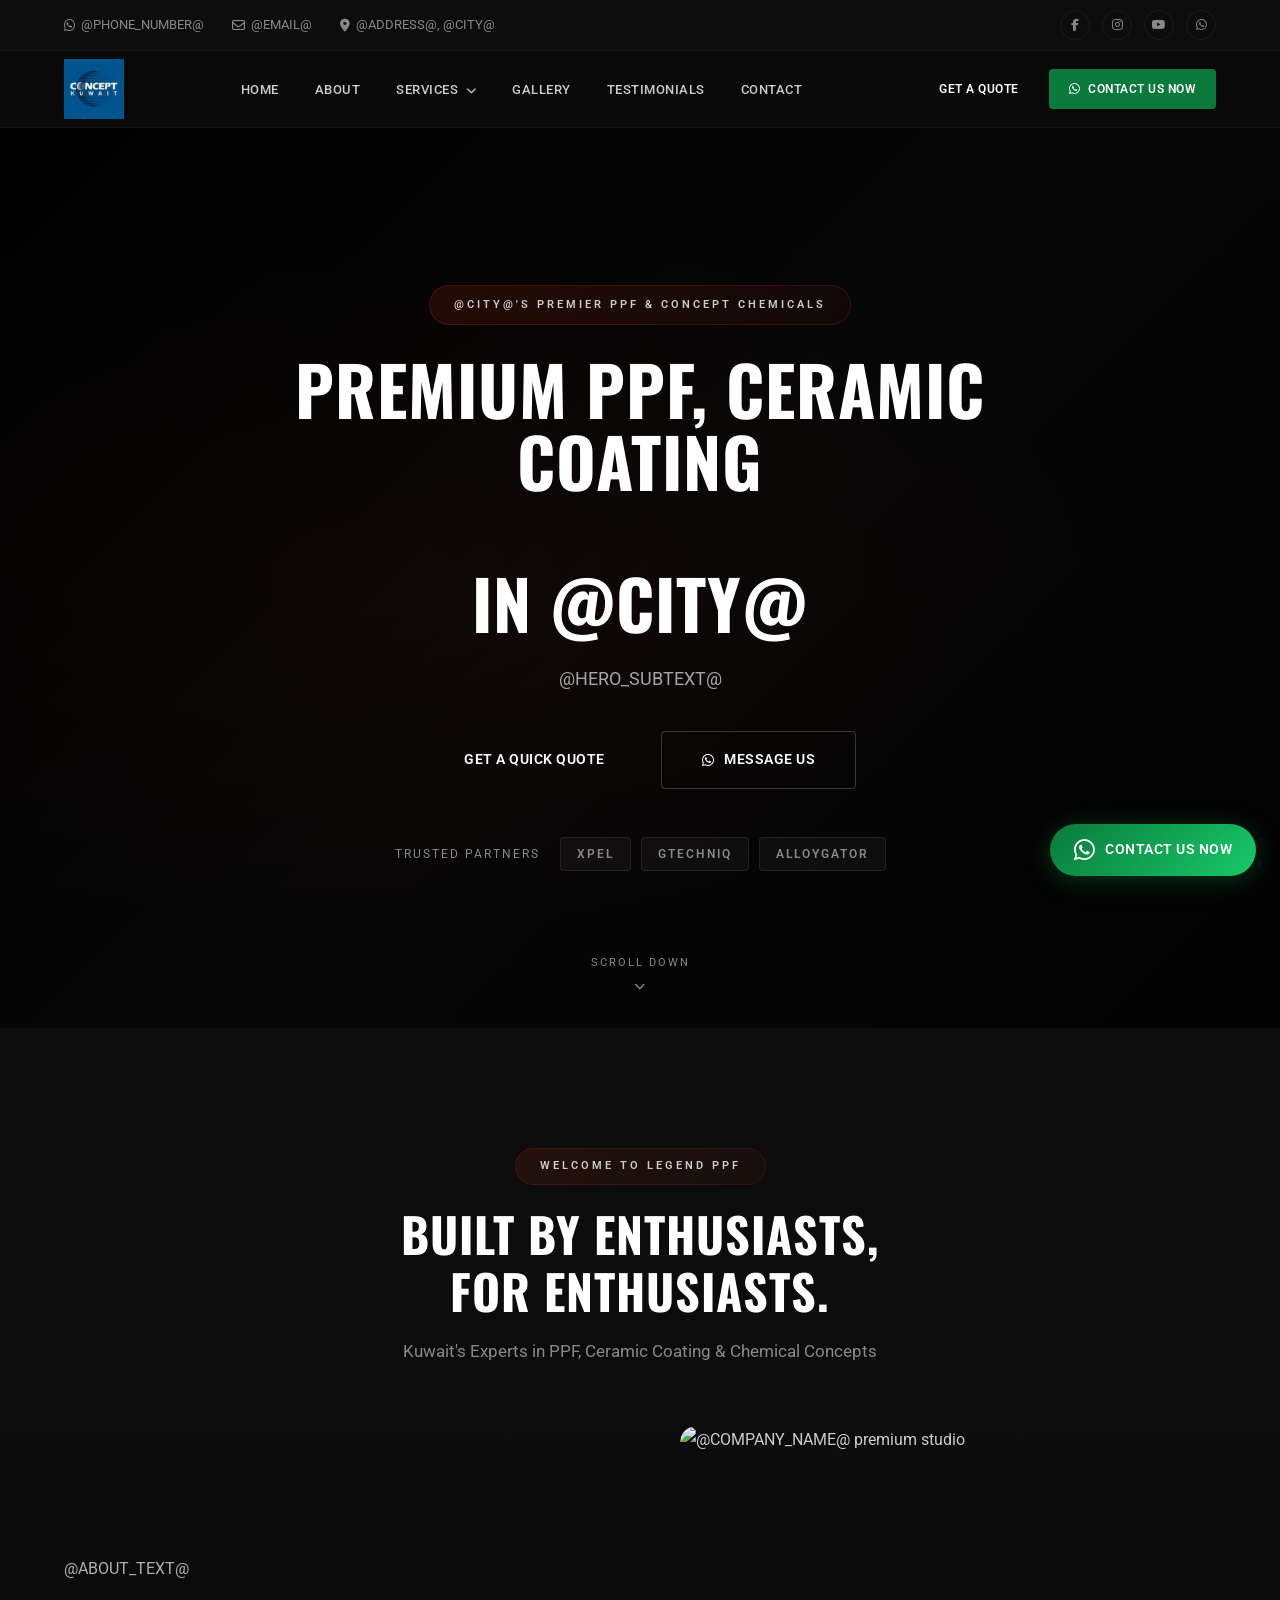
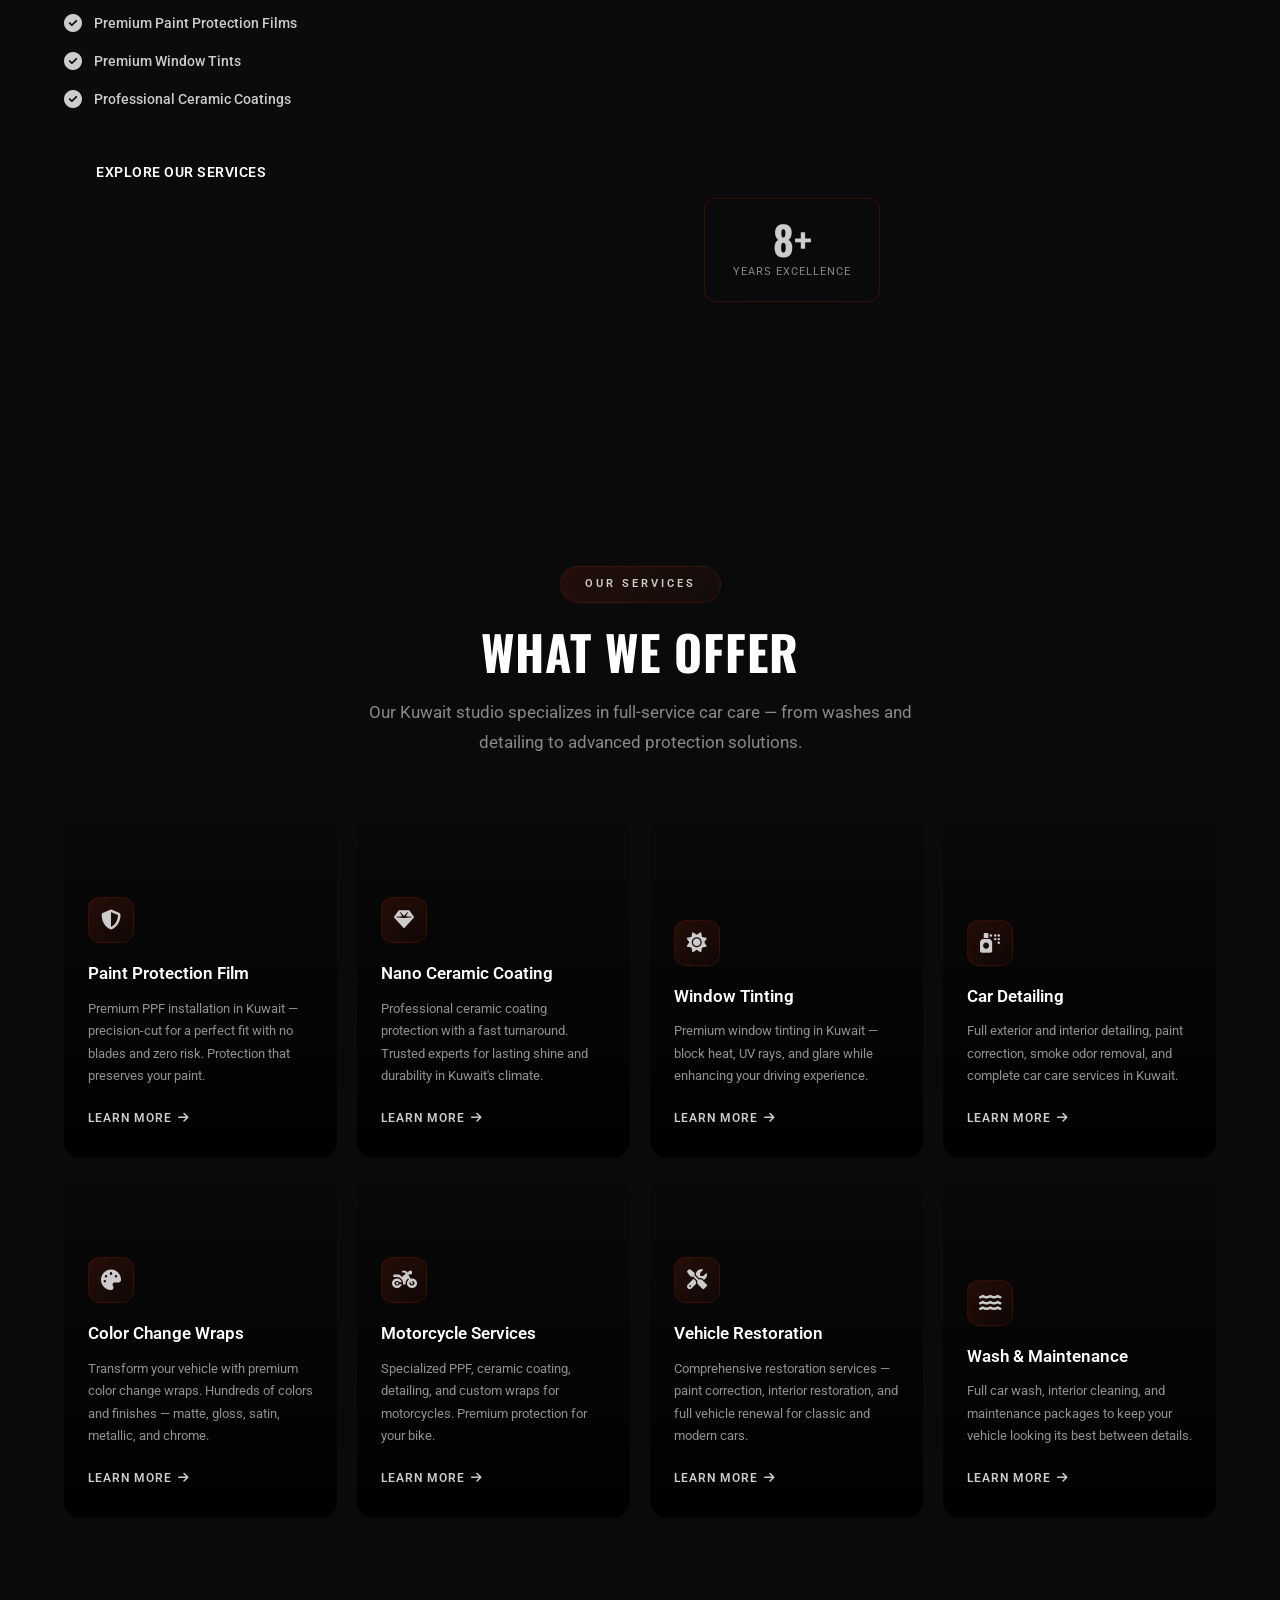
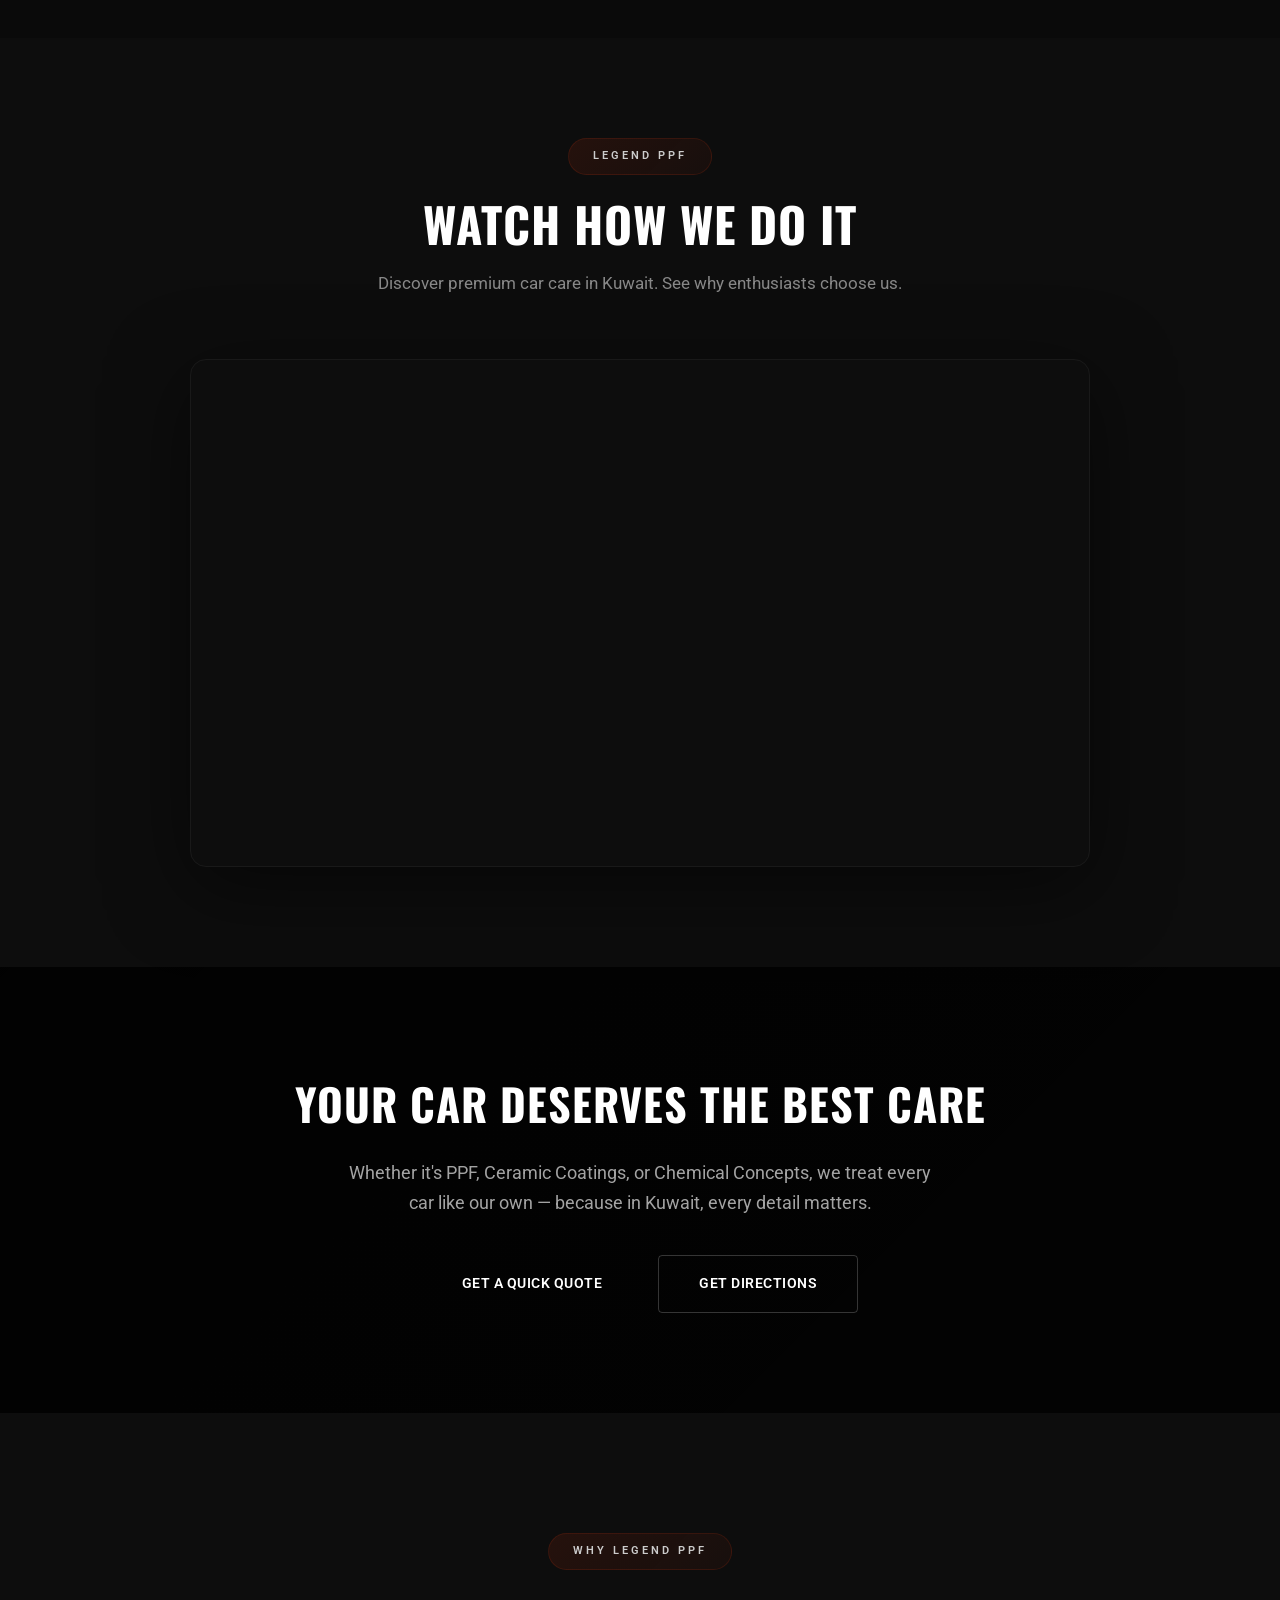
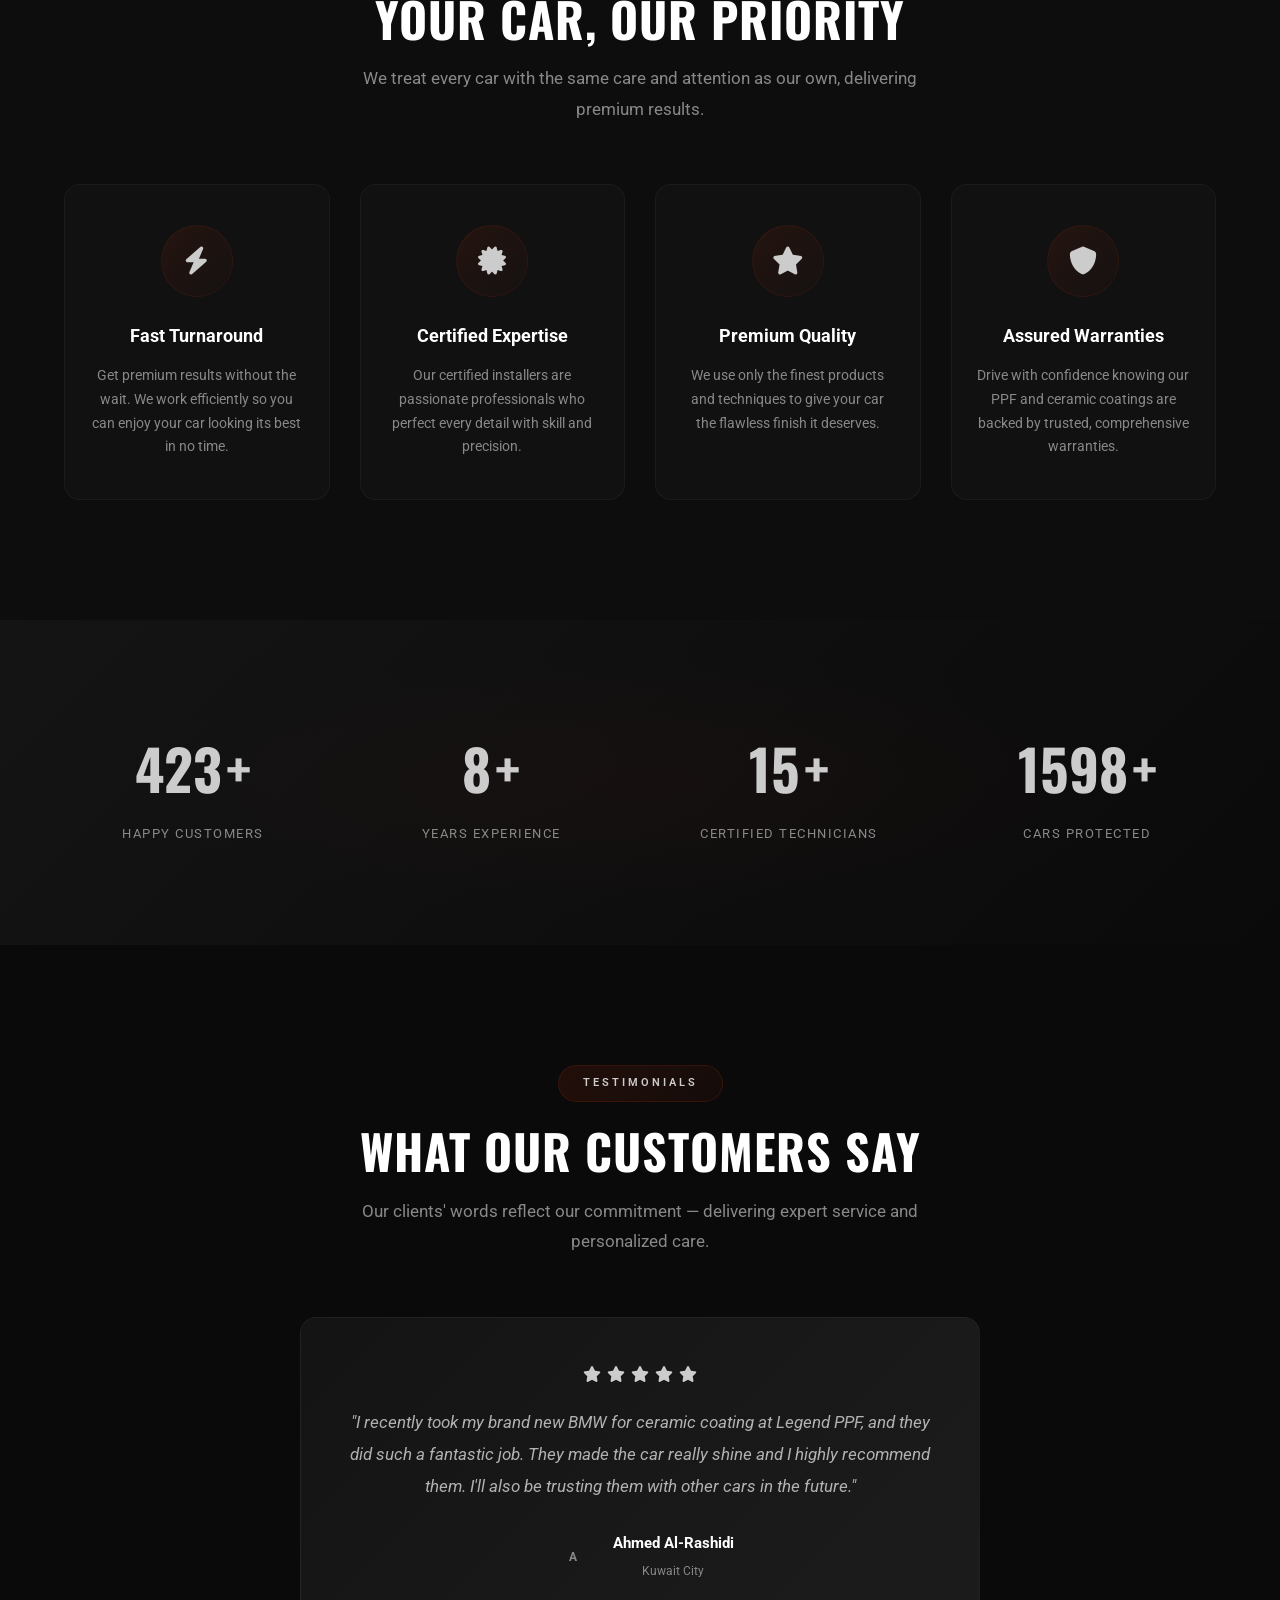
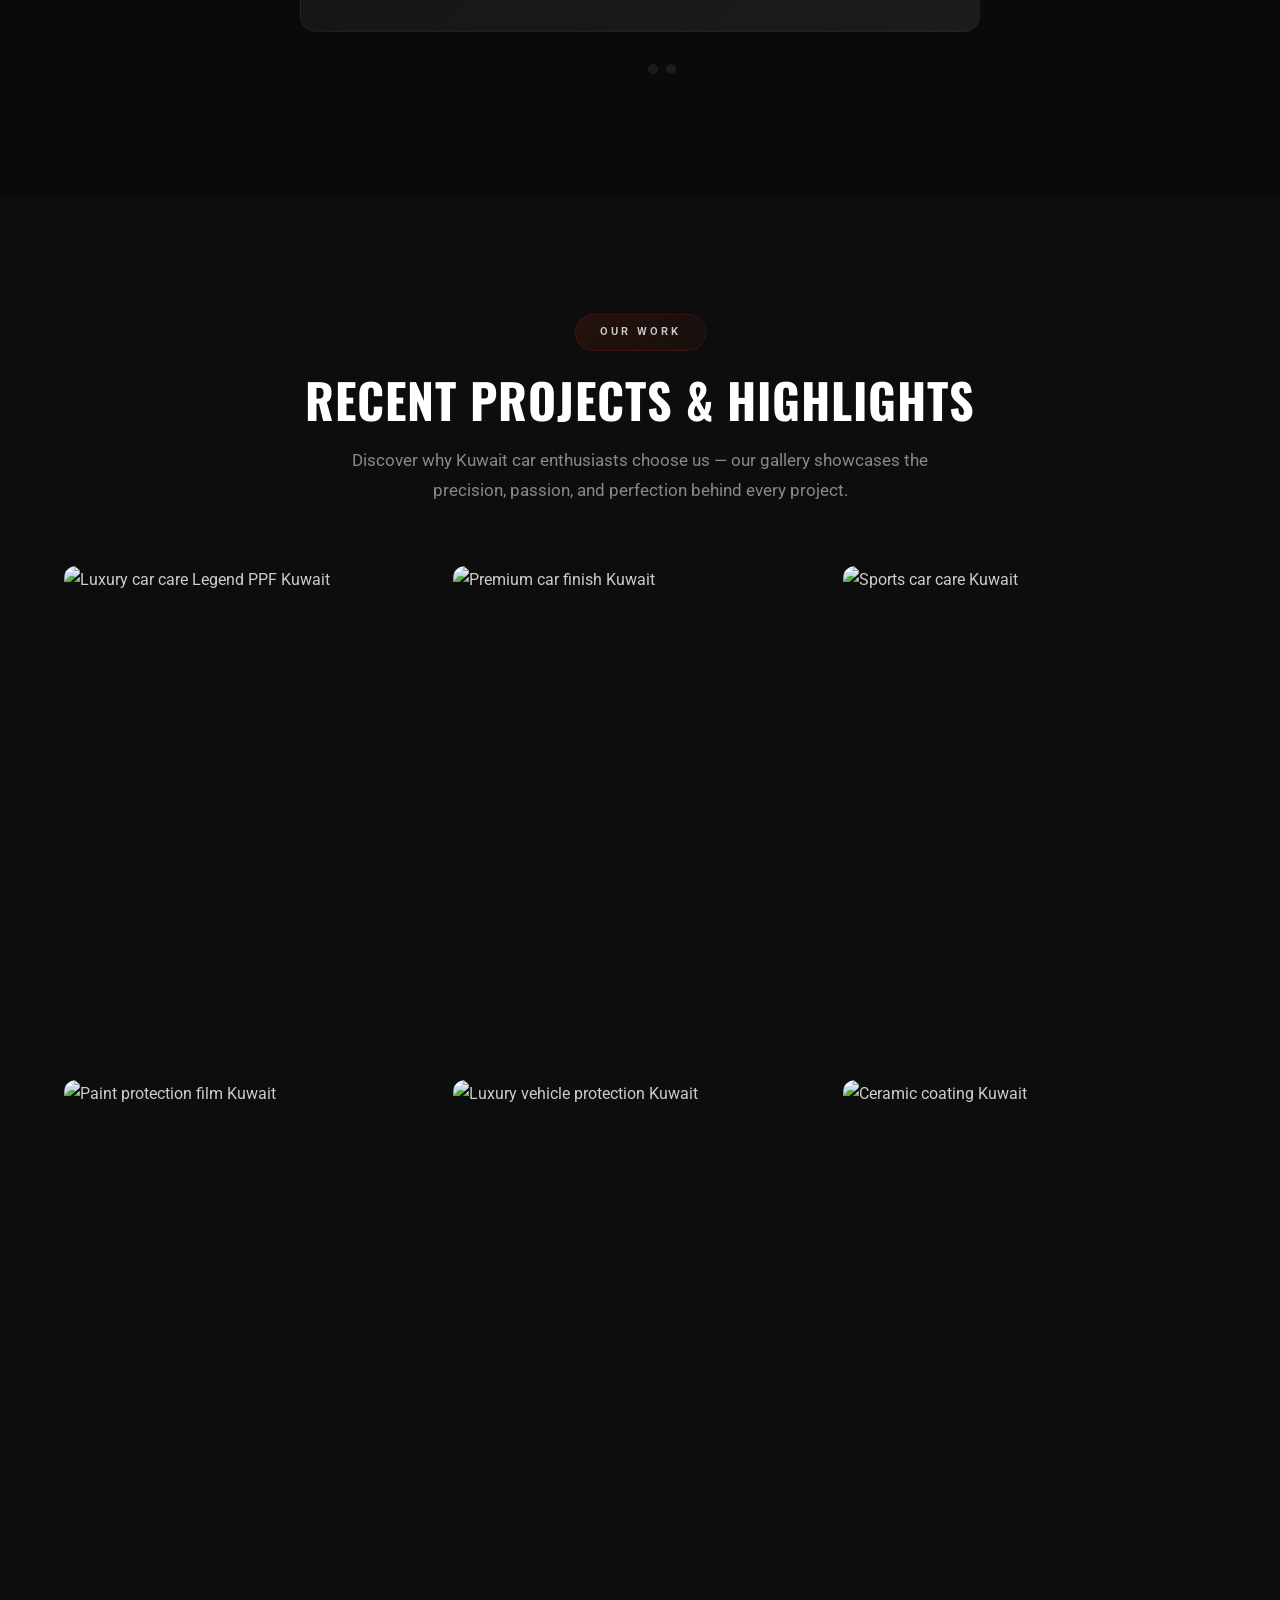
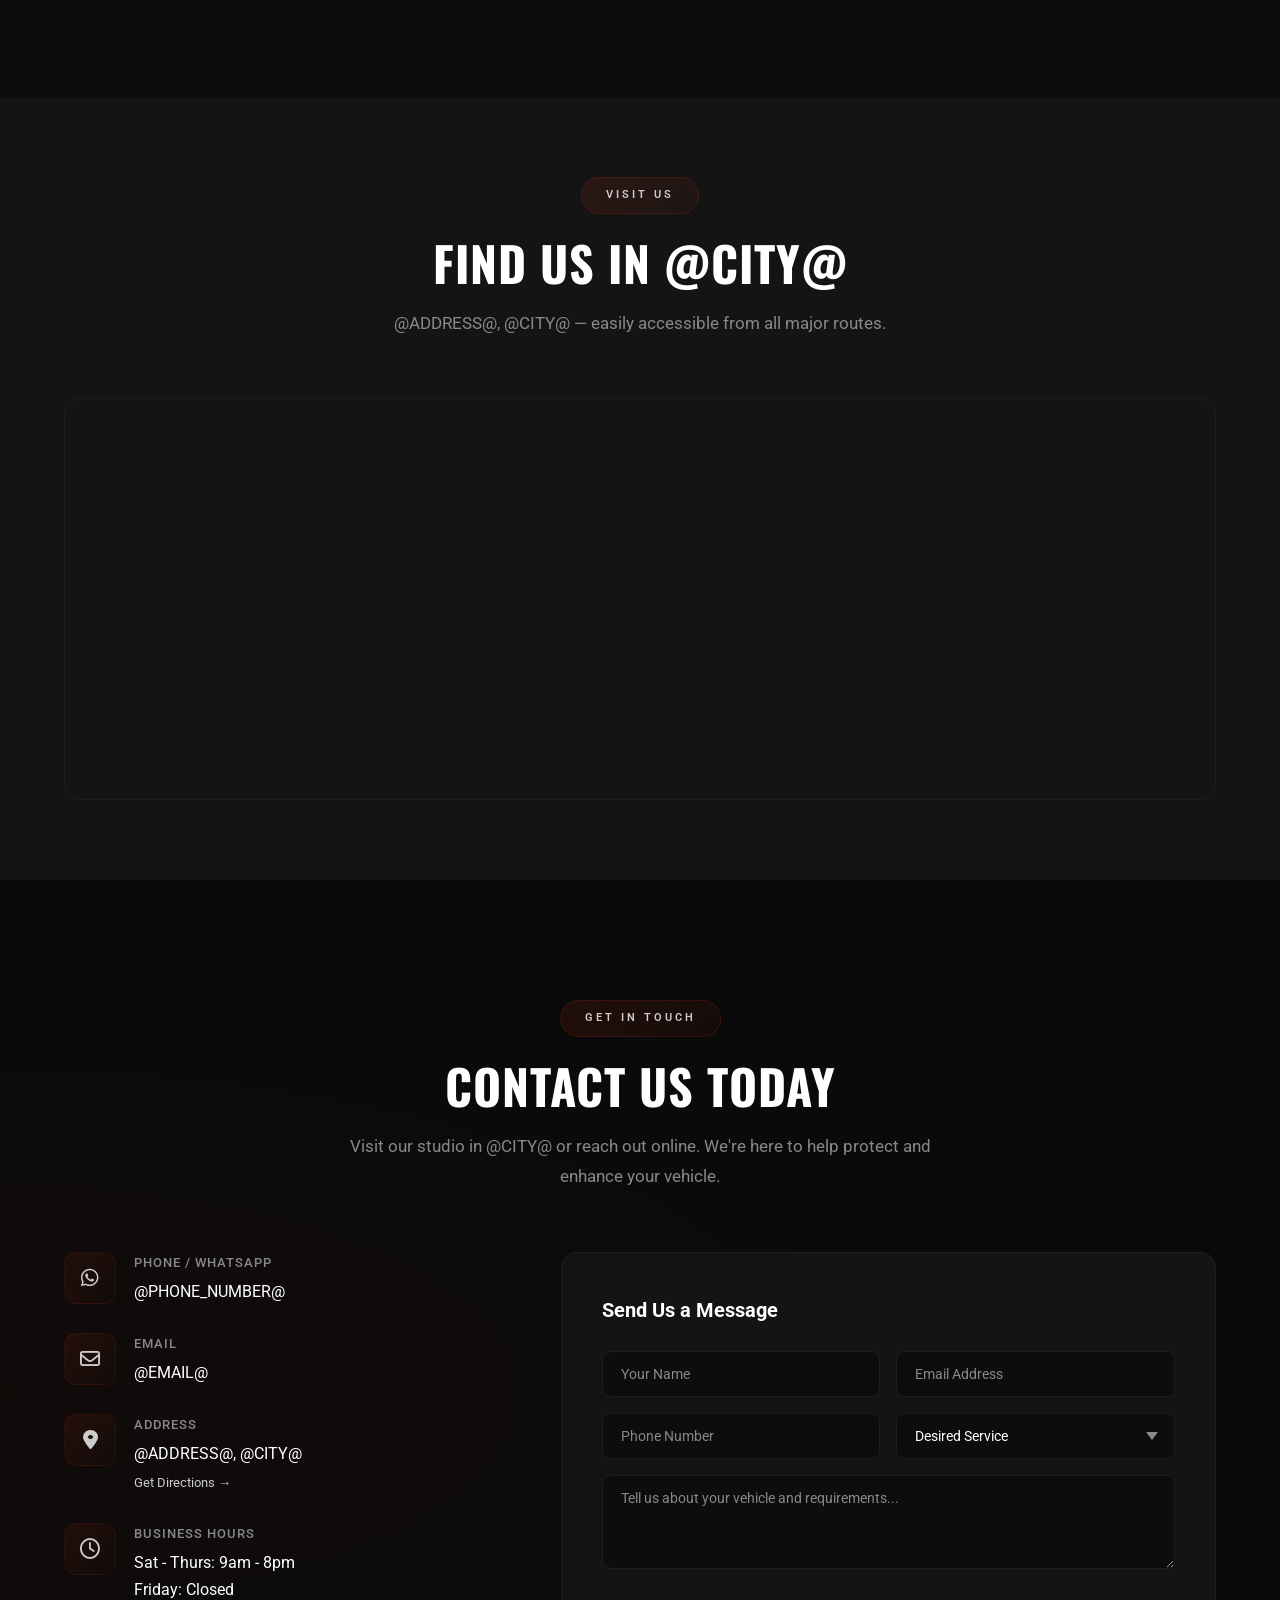
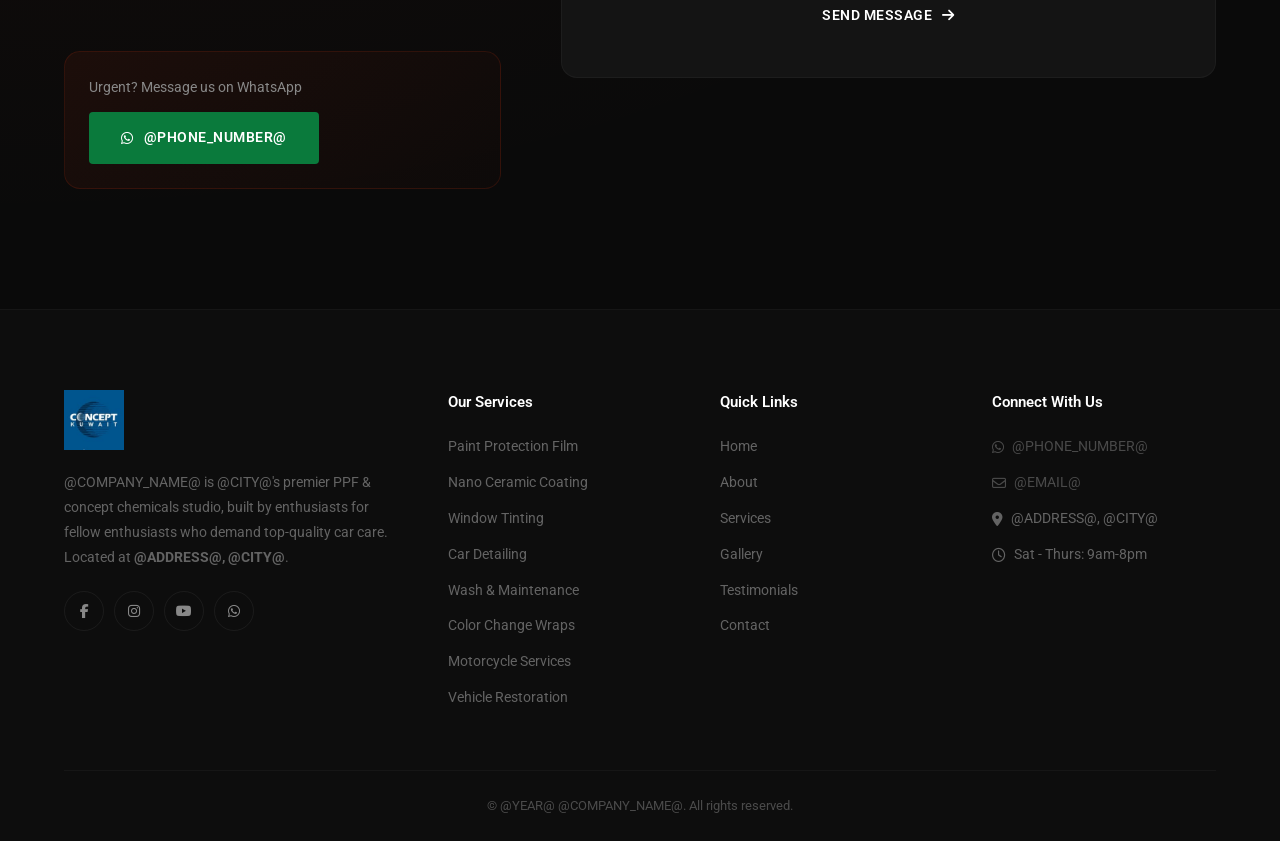
==== index.html @ 8990b1a9 "Initial commit from template" ====
<!DOCTYPE html>
<html lang="en">
<head>
  <!--
    ============================================================
    TEMPLATE PLACEHOLDER SYSTEM
    ============================================================
    When copying this template for a new project, run:
      .\new-project-script.ps1 -ProjectName "MySite" -CompanyName "Your Co" ...

    Or manually find and replace these tokens across all files:
      @COMPANY_NAME@       → Your business name
      @PRIMARY_COLOR@      → Brand primary color hex (e.g. #d9360e)
      @PRIMARY_COLOR_DARK@ → Darker shade (e.g. #b82e0a)
      @PRIMARY_COLOR_LIGHT@→ Lighter shade (e.g. #ff4f22)
      @PRIMARY_COLOR_GLOW@ → RGBA version at 15% opacity
      @PHONE_NUMBER@       → Contact/WhatsApp number
      @EMAIL@              → Contact email
      @ADDRESS@            → Street address
      @CITY@               → City / location
      @YEAR@               → Current year
      @HERO_TITLE@         → Main headline
      @HERO_SUBTEXT@       → Hero paragraph
      @ABOUT_TEXT@         → About section description
    ============================================================
  -->
  <meta charset="UTF-8">
  <meta name="viewport" content="width=device-width, initial-scale=1.0">
  <title>@COMPANY_NAME@ | Premium PPF, Ceramic Coating &amp; Chemical Concepts in @CITY@</title>
  <meta name="description" content="@COMPANY_NAME@ — @CITY@'s premier PPF &amp; concept chemicals studio. Specializing in XPEL PPF, Ceramic Coating, Chemical Concepts, and full car care. Located at @ADDRESS@, @CITY@.">
  <meta name="keywords" content="@COMPANY_NAME@, @CITY@, Car Protection, PPF, Paint Protection Film, Ceramic Coating, Car Detailing">
  <meta name="geo.region" content="KW">
  <meta name="geo.placename" content="@CITY@">
  <link rel="preconnect" href="https://fonts.googleapis.com">
  <link rel="preconnect" href="https://fonts.gstatic.com" crossorigin>
  <link href="https://fonts.googleapis.com/css2?family=Oswald:wght@400;500;600;700&family=Roboto:wght@300;400;500;700&display=swap" rel="stylesheet">
  <link rel="stylesheet" href="https://cdnjs.cloudflare.com/ajax/libs/font-awesome/6.5.0/css/all.min.css">
  <link rel="stylesheet" href="style.css">
  <script type="application/ld+json">
  {
    "@context": "https://schema.org",
    "@type": "AutoDetailing",
    "name": "@COMPANY_NAME@",
    "image": "",
    "url": "https://legend-ppf-concept-chemicals.vercel.app",
    "telephone": "@PHONE_NUMBER@",
    "email": "@EMAIL@",
    "address": {
      "@type": "PostalAddress",
      "streetAddress": "@ADDRESS@",
      "addressLocality": "@CITY@",
      "addressCountry": "KW"
    },
    "openingHoursSpecification": [
      {
        "@type": "OpeningHoursSpecification",
        "dayOfWeek": ["Saturday", "Sunday", "Monday", "Tuesday", "Wednesday", "Thursday"],
        "opens": "09:00",
        "closes": "20:00"
      }
    ],
        "description": "@CITY@'s premier PPF &amp; concept chemicals studio specializing in PPF, ceramic coating, chemical concepts, and full car care services.",
        "url": "https://your-domain.vercel.app"
  }
  </script>
</head>
<body>

  <!-- Top Bar -->
  <div class="top-bar">
    <div class="container top-bar-inner">
      <div class="top-bar-contact">
        <a href="https://wa.me/@PHONE_NUMBER@"><i class="fab fa-whatsapp"></i> @PHONE_NUMBER@</a>
        <a href="mailto:@EMAIL@"><i class="far fa-envelope"></i> @EMAIL@</a>
        <a href="#map"><i class="fas fa-map-marker-alt"></i> @ADDRESS@, @CITY@</a>
      </div>
      <div class="top-bar-social">
        <a href="#"><i class="fab fa-facebook-f"></i></a>
        <a href="#"><i class="fab fa-instagram"></i></a>
        <a href="#"><i class="fab fa-youtube"></i></a>
        <a href="https://wa.me/@PHONE_NUMBER@"><i class="fab fa-whatsapp"></i></a>
      </div>
    </div>
  </div>

  <!-- Navigation -->
  <nav class="navbar" id="navbar">
    <div class="container nav-inner">
      <a href="#" class="logo">
        <img src="images/Logo.jpg" alt="@COMPANY_NAME@">
      </a>
      <ul class="nav-links" id="navLinks">
        <li><a href="#home" class="active">Home</a></li>
        <li><a href="#about">About</a></li>
        <li class="dropdown">
          <a href="#services">Services <i class="fas fa-chevron-down"></i></a>
          <ul class="dropdown-menu">
            <li><a href="services/ppf.html">Paint Protection Film (PPF)</a></li>
            <li><a href="services/window-tinting.html">Window Tinting</a></li>
            <li><a href="services/nano-ceramic-coating.html">Nano Ceramic Coating</a></li>
            <li><a href="services/car-detailing.html">Car Detailing</a></li>
            <li><a href="services/wash-maintenance.html">Wash & Maintenance</a></li>
            <li><a href="services/color-change-wraps.html">Color Change Wraps</a></li>
            <li><a href="services/motorcycle-services.html">Motorcycle Services</a></li>
            <li><a href="services/vehicle-restoration.html">Vehicle Restoration</a></li>
          </ul>
        </li>
        <li><a href="#gallery">Gallery</a></li>
        <li><a href="#testimonials">Testimonials</a></li>
        <li><a href="#contact">Contact</a></li>
      </ul>
      <div class="nav-actions">
        <a href="#contact" class="btn btn-primary btn-sm">Get a Quote</a>
        <a href="https://wa.me/@PHONE_NUMBER@" class="btn-whatsapp-nav"><i class="fab fa-whatsapp"></i> <span class="nav-whatsapp-text">Contact Us Now</span></a>
        <button class="hamburger" id="hamburger" aria-label="Menu">
          <span></span><span></span><span></span>
        </button>
      </div>
    </div>
  </nav>

  <!-- Hero Section -->
  <section class="hero" id="home">
    <div class="hero-video">
      <video autoplay muted loop playsinline poster="https://apexdetailstudio.com/wp-content/uploads/2025/10/apex-hero-static-20260604.webp">
        <source src="https://assets.mixkit.co/videos/45755/45755-720.mp4" type="video/mp4">
      </video>
    </div>
    <div class="hero-overlay"></div>
    <div class="container hero-content">
      <span class="hero-badge">@CITY@'S PREMIER PPF &amp; CONCEPT CHEMICALS</span>
      <h1>Premium PPF, Ceramic Coating<br><span class="gradient-text">&amp; Chemical Concepts</span><br>in @CITY@</h1>
      <p>@HERO_SUBTEXT@</p>
      <div class="hero-actions">
        <a href="#contact" class="btn btn-primary btn-lg">Get a Quick Quote</a>
          <a href="https://wa.me/@PHONE_NUMBER@" class="btn btn-outline btn-lg"><i class="fab fa-whatsapp"></i> Message Us</a>
      </div>
      <div class="hero-brands">
        <span>Trusted Partners</span>
        <div class="brand-logos">
          <span class="brand-chip">XPEL</span>
          <span class="brand-chip">GTECHNIQ</span>
          <span class="brand-chip">ALLOYGATOR</span>
        </div>
      </div>
    </div>
    <div class="hero-scroll">
      <span>Scroll Down</span>
      <i class="fas fa-chevron-down"></i>
    </div>
  </section>

  <!-- About Section -->
  <section class="about section" id="about">
    <div class="container">
      <div class="section-header">
        <span class="section-badge">WELCOME TO LEGEND PPF</span>
        <h2>Built by Enthusiasts,<br>for Enthusiasts.</h2>
        <p class="section-sub">Kuwait's Experts in PPF, Ceramic Coating &amp; Chemical Concepts</p>
      </div>
      <div class="about-grid">
        <div class="about-content">
          <p>@ABOUT_TEXT@</p>
          <div class="about-badges">
            <span><i class="fas fa-check-circle"></i> Premium Paint Protection Films</span>
            <span><i class="fas fa-check-circle"></i> Premium Window Tints</span>
            <span><i class="fas fa-check-circle"></i> Professional Ceramic Coatings</span>
          </div>
          <a href="#services" class="btn btn-primary">Explore Our Services</a>
        </div>
        <div class="about-image">
          <img src="https://apexdetailstudio.com/wp-content/uploads/2025/09/Snapinst.app_469629136_591645106774668_1568118739028967259_n_1080.webp" alt="@COMPANY_NAME@ premium studio" loading="lazy">
          <div class="about-experience-badge">
            <span class="exp-number">8+</span>
            <span class="exp-label">Years Excellence</span>
          </div>
        </div>
      </div>
    </div>
  </section>

  <!-- Services Section -->
  <section class="services section" id="services">
    <div class="container">
      <div class="section-header">
        <span class="section-badge">OUR SERVICES</span>
        <h2>What We Offer</h2>
        <p class="section-sub">Our Kuwait studio specializes in full-service car care — from washes and detailing to advanced protection solutions.</p>
      </div>
      <div class="services-grid">
        <div class="service-card" style="background-image: url('https://apexdetailstudio.com/wp-content/uploads/2025/09/Ferrari-296-GTB-PPF-installation.jpg');">
          <div class="service-card-overlay"></div>
          <div class="service-card-content">
            <div class="service-icon"><i class="fas fa-shield-alt"></i></div>
            <h3>Paint Protection Film</h3>
            <p>Premium PPF installation in Kuwait — precision-cut for a perfect fit with no blades and zero risk. Protection that preserves your paint.</p>
            <a href="services/ppf.html" class="service-link">Learn More <i class="fas fa-arrow-right"></i></a>
          </div>
        </div>
        <div class="service-card" style="background-image: url('https://images.unsplash.com/photo-1607860108855-64acf2078ed9?w=600&q=70');">
          <div class="service-card-overlay"></div>
          <div class="service-card-content">
            <div class="service-icon"><i class="fas fa-gem"></i></div>
            <h3>Nano Ceramic Coating</h3>
            <p>Professional ceramic coating protection with a fast turnaround. Trusted experts for lasting shine and durability in Kuwait's climate.</p>
            <a href="services/nano-ceramic-coating.html" class="service-link">Learn More <i class="fas fa-arrow-right"></i></a>
          </div>
        </div>
        <div class="service-card" style="background-image: url('https://images.unsplash.com/photo-1601362840469-51e4d8d58785?w=600&q=70');">
          <div class="service-card-overlay"></div>
          <div class="service-card-content">
            <div class="service-icon"><i class="fas fa-sun"></i></div>
            <h3>Window Tinting</h3>
            <p>Premium window tinting in Kuwait — block heat, UV rays, and glare while enhancing your driving experience.</p>
            <a href="services/window-tinting.html" class="service-link">Learn More <i class="fas fa-arrow-right"></i></a>
          </div>
        </div>
        <div class="service-card" style="background-image: url('https://images.unsplash.com/photo-1607860108855-64acf2078ed9?w=600&q=70');">
          <div class="service-card-overlay"></div>
          <div class="service-card-content">
            <div class="service-icon"><i class="fas fa-spray-can"></i></div>
            <h3>Car Detailing</h3>
            <p>Full exterior and interior detailing, paint correction, smoke odor removal, and complete car care services in Kuwait.</p>
            <a href="services/car-detailing.html" class="service-link">Learn More <i class="fas fa-arrow-right"></i></a>
          </div>
        </div>
        <div class="service-card" style="background-image: url('https://images.unsplash.com/photo-1560958089-b8a1929cea89?w=600&q=70');">
          <div class="service-card-overlay"></div>
          <div class="service-card-content">
            <div class="service-icon"><i class="fas fa-palette"></i></div>
            <h3>Color Change Wraps</h3>
            <p>Transform your vehicle with premium color change wraps. Hundreds of colors and finishes — matte, gloss, satin, metallic, and chrome.</p>
            <a href="services/color-change-wraps.html" class="service-link">Learn More <i class="fas fa-arrow-right"></i></a>
          </div>
        </div>
        <div class="service-card" style="background-image: url('https://images.unsplash.com/photo-1558981359-219d6364c9c8?w=600&q=70');">
          <div class="service-card-overlay"></div>
          <div class="service-card-content">
            <div class="service-icon"><i class="fas fa-motorcycle"></i></div>
            <h3>Motorcycle Services</h3>
            <p>Specialized PPF, ceramic coating, detailing, and custom wraps for motorcycles. Premium protection for your bike.</p>
            <a href="services/motorcycle-services.html" class="service-link">Learn More <i class="fas fa-arrow-right"></i></a>
          </div>
        </div>
        <div class="service-card" style="background-image: url('https://images.unsplash.com/photo-1617788138017-80ad40651399?w=600&q=70');">
          <div class="service-card-overlay"></div>
          <div class="service-card-content">
            <div class="service-icon"><i class="fas fa-tools"></i></div>
            <h3>Vehicle Restoration</h3>
            <p>Comprehensive restoration services — paint correction, interior restoration, and full vehicle renewal for classic and modern cars.</p>
            <a href="services/vehicle-restoration.html" class="service-link">Learn More <i class="fas fa-arrow-right"></i></a>
          </div>
        </div>
        <div class="service-card" style="background-image: url('https://images.unsplash.com/photo-1552519507-da3b142c6e3d?w=600&q=70');">
          <div class="service-card-overlay"></div>
          <div class="service-card-content">
            <div class="service-icon"><i class="fas fa-water"></i></div>
            <h3>Wash & Maintenance</h3>
            <p>Full car wash, interior cleaning, and maintenance packages to keep your vehicle looking its best between details.</p>
            <a href="services/wash-maintenance.html" class="service-link">Learn More <i class="fas fa-arrow-right"></i></a>
          </div>
        </div>
      </div>
    </div>
  </section>

  <!-- Video Section -->
  <section class="video-section">
    <div class="container">
      <div class="section-header">
        <span class="section-badge">LEGEND PPF</span>
        <h2>Watch How We Do It</h2>
        <p class="section-sub">Discover premium car care in Kuwait. See why enthusiasts choose us.</p>
      </div>
      <div class="video-wrapper">
        <div class="video-container">
          <iframe src="https://www.youtube.com/embed/yFUSWaT6FEY" title="Legend PPF &amp; Concept Chemicals - Premium Car Care" frameborder="0" allow="accelerometer; autoplay; clipboard-write; encrypted-media; gyroscope; picture-in-picture" allowfullscreen></iframe>
        </div>
      </div>
    </div>
  </section>

  <!-- CTA Section -->
  <section class="cta-section" style="background-image: url('https://apexdetailstudio.com/wp-content/uploads/2025/09/Ferrari-296-GTB-PPF-installation.jpg');">
    <div class="cta-overlay"></div>
    <div class="container" style="position:relative; z-index:2;">
      <h2>Your Car Deserves the Best Care</h2>
      <p>Whether it's PPF, Ceramic Coatings, or Chemical Concepts, we treat every car like our own — because in Kuwait, every detail matters.</p>
      <div class="cta-actions">
        <a href="#contact" class="btn btn-primary btn-lg">Get a Quick Quote</a>
        <a href="#map" class="btn btn-outline btn-lg">Get Directions</a>
      </div>
    </div>
  </section>

  <!-- Why Choose Us -->
  <section class="why-us section" id="why-us">
    <div class="container">
      <div class="section-header">
        <span class="section-badge">WHY LEGEND PPF</span>
        <h2>Your Car, Our Priority</h2>
        <p class="section-sub">We treat every car with the same care and attention as our own, delivering premium results.</p>
      </div>
      <div class="why-grid">
        <div class="why-card">
          <div class="why-icon"><i class="fas fa-bolt"></i></div>
          <h3>Fast Turnaround</h3>
          <p>Get premium results without the wait. We work efficiently so you can enjoy your car looking its best in no time.</p>
        </div>
        <div class="why-card">
          <div class="why-icon"><i class="fas fa-certificate"></i></div>
          <h3>Certified Expertise</h3>
          <p>Our certified installers are passionate professionals who perfect every detail with skill and precision.</p>
        </div>
        <div class="why-card">
          <div class="why-icon"><i class="fas fa-star"></i></div>
          <h3>Premium Quality</h3>
          <p>We use only the finest products and techniques to give your car the flawless finish it deserves.</p>
        </div>
        <div class="why-card">
          <div class="why-icon"><i class="fas fa-shield"></i></div>
          <h3>Assured Warranties</h3>
          <p>Drive with confidence knowing our PPF and ceramic coatings are backed by trusted, comprehensive warranties.</p>
        </div>
      </div>
    </div>
  </section>

  <!-- Stats Section -->
  <section class="stats-section">
    <div class="stats-bg"></div>
    <div class="container stats-grid">
      <div class="stat-item">
        <span class="stat-number" data-target="500">0</span>
        <span class="stat-plus">+</span>
        <span class="stat-label">Happy Customers</span>
      </div>
      <div class="stat-item">
        <span class="stat-number" data-target="8">0</span>
        <span class="stat-plus">+</span>
        <span class="stat-label">Years Experience</span>
      </div>
      <div class="stat-item">
        <span class="stat-number" data-target="15">0</span>
        <span class="stat-plus">+</span>
        <span class="stat-label">Certified Technicians</span>
      </div>
      <div class="stat-item">
        <span class="stat-number" data-target="2000">0</span>
        <span class="stat-plus">+</span>
        <span class="stat-label">Cars Protected</span>
      </div>
    </div>
  </section>

  <!-- Testimonials Section -->
  <section class="testimonials section" id="testimonials">
    <div class="container">
      <div class="section-header">
        <span class="section-badge">TESTIMONIALS</span>
        <h2>What Our Customers Say</h2>
        <p class="section-sub">Our clients' words reflect our commitment — delivering expert service and personalized care.</p>
      </div>
      <div class="testimonials-slider" id="testimonialsSlider">
        <div class="testimonial-card active">
          <div class="testimonial-stars"><i class="fas fa-star"></i><i class="fas fa-star"></i><i class="fas fa-star"></i><i class="fas fa-star"></i><i class="fas fa-star"></i></div>
          <p>"I recently took my brand new BMW for ceramic coating at Legend PPF, and they did such a fantastic job. They made the car really shine and I highly recommend them. I'll also be trusting them with other cars in the future."</p>
          <div class="testimonial-author">
            <div class="author-avatar"><span>A</span></div>
            <div>
              <strong>Ahmed Al-Rashidi</strong>
              <span>Kuwait City</span>
            </div>
          </div>
        </div>
        <div class="testimonial-card">
          <div class="testimonial-stars"><i class="fas fa-star"></i><i class="fas fa-star"></i><i class="fas fa-star"></i><i class="fas fa-star"></i><i class="fas fa-star"></i></div>
          <p>"Great experience from first WhatsApp to job finished. The team provided all the information I needed. Car looks fantastic and the ceramic coating really makes water roll right off. Everyone was superb."</p>
          <div class="testimonial-author">
            <div class="author-avatar"><span>F</span></div>
            <div>
              <strong>Faisal Al-Sabah</strong>
              <span>Salmiya</span>
            </div>
          </div>
        </div>
        <div class="testimonial-card">
          <div class="testimonial-stars"><i class="fas fa-star"></i><i class="fas fa-star"></i><i class="fas fa-star"></i><i class="fas fa-star"></i><i class="fas fa-star"></i></div>
          <p>"Highly recommended. Just had my new car done with stealth PPF. The team explained everything in detail and followed up with updates throughout the process. Definitely my go-to garage for any detailing."</p>
          <div class="testimonial-author">
            <div class="author-avatar"><span>B</span></div>
            <div>
              <strong>Bader Al-Mutairi</strong>
              <span>Hawalli</span>
            </div>
          </div>
        </div>
      </div>
      <div class="testimonial-dots" id="testimonialDots">
        <span class="dot active"></span>
        <span class="dot"></span>
        <span class="dot"></span>
      </div>
    </div>
  </section>

  <!-- Gallery Section -->
  <section class="gallery section" id="gallery">
    <div class="container">
      <div class="section-header">
        <span class="section-badge">OUR WORK</span>
        <h2>Recent Projects & Highlights</h2>
        <p class="section-sub">Discover why Kuwait car enthusiasts choose us — our gallery showcases the precision, passion, and perfection behind every project.</p>
      </div>
      <div class="gallery-grid">
        <div class="gallery-item"><img src="https://apexdetailstudio.com/wp-content/uploads/2025/09/527271602_18083569324887900_5060718759953765083_n.jpg" alt="Luxury car care Legend PPF Kuwait" loading="lazy"></div>
        <div class="gallery-item"><img src="https://apexdetailstudio.com/wp-content/uploads/2025/09/527453672_18083668720887900_6629872821379205107_n.jpg" alt="Premium car finish Kuwait" loading="lazy"></div>
        <div class="gallery-item"><img src="https://apexdetailstudio.com/wp-content/uploads/2025/09/523484363_18082567483887900_8052263156709606568_n-e1758803783550.jpg" alt="Sports car care Kuwait" loading="lazy"></div>
        <div class="gallery-item"><img src="https://apexdetailstudio.com/wp-content/uploads/2025/09/535889680_18085018747887900_2265348175324977696_n-1.jpg" alt="Paint protection film Kuwait" loading="lazy"></div>
        <div class="gallery-item"><img src="https://apexdetailstudio.com/wp-content/uploads/2025/09/528222636_18083668588887900_6143264372424093058_n.jpg" alt="Luxury vehicle protection Kuwait" loading="lazy"></div>
        <div class="gallery-item"><img src="https://apexdetailstudio.com/wp-content/uploads/2025/09/540276092_18086432140887900_9018679315161679428_n-1.jpg" alt="Ceramic coating Kuwait" loading="lazy"></div>
      </div>
    </div>
  </section>

  <!-- Map Section -->
  <section class="section" id="map" style="background: var(--dark-2); padding: 80px 0;">
    <div class="container">
      <div class="section-header">
        <span class="section-badge">VISIT US</span>
        <h2>Find Us in @CITY@</h2>
        <p class="section-sub">@ADDRESS@, @CITY@ — easily accessible from all major routes.</p>
      </div>
      <div class="map-container" style="border-radius: 16px; overflow: hidden; border: 1px solid rgba(255,255,255,0.04);">
        <iframe src="https://www.google.com/maps/embed?pb=!1m18!1m12!1m3!1d3477.5!2d47.9320!3d29.3450!2m3!1f0!2f0!3f0!3m2!1i1024!2i768!4f13.1!3m3!1m2!1s0x3fcf9c5a5a5a5a5a%3A0x0!2zU2h1d2Fpa2ggSW5kdXN0cmlhbCwgS3V3YWl0!5e0!3m2!1sen!2skw!4v1" width="100%" height="400" style="border:0; display: block;" allowfullscreen="" loading="lazy" referrerpolicy="no-referrer-when-downgrade" title="@COMPANY_NAME@ location in @CITY@"></iframe>
      </div>
    </div>
  </section>

  <!-- Contact Section -->
  <section class="contact section" id="contact">
    <div class="contact-bg"></div>
    <div class="container" style="position:relative; z-index:2;">
      <div class="section-header">
        <span class="section-badge">GET IN TOUCH</span>
        <h2>Contact Us Today</h2>
        <p class="section-sub">Visit our studio in @CITY@ or reach out online. We're here to help protect and enhance your vehicle.</p>
      </div>
      <div class="contact-grid">
        <div class="contact-info">
          <div class="contact-item">
            <div class="contact-icon"><i class="fab fa-whatsapp"></i></div>
            <div>
              <h4>Phone / WhatsApp</h4>
              <a href="https://wa.me/@PHONE_NUMBER@">@PHONE_NUMBER@</a>
            </div>
          </div>
          <div class="contact-item">
            <div class="contact-icon"><i class="far fa-envelope"></i></div>
            <div>
              <h4>Email</h4>
              <a href="mailto:@EMAIL@">@EMAIL@</a>
            </div>
          </div>
          <div class="contact-item">
            <div class="contact-icon"><i class="fas fa-map-marker-alt"></i></div>
            <div>
              <h4>Address</h4>
              <p>@ADDRESS@, @CITY@</p>
              <a href="#map" style="font-size: 13px; color: var(--primary);">Get Directions →</a>
            </div>
          </div>
          <div class="contact-item">
            <div class="contact-icon"><i class="far fa-clock"></i></div>
            <div>
              <h4>Business Hours</h4>
              <p>Sat - Thurs: 9am - 8pm<br>Friday: Closed</p>
            </div>
          </div>
          <div class="contact-cta">
            <p>Urgent? Message us on WhatsApp</p>
            <a href="https://wa.me/@PHONE_NUMBER@" class="btn btn-whatsapp"><i class="fab fa-whatsapp"></i> @PHONE_NUMBER@</a>
          </div>
        </div>
        <form class="contact-form" id="contactForm">
          <h3>Send Us a Message</h3>
          <div class="form-row">
            <div class="form-group">
              <input type="text" placeholder="Your Name" required>
            </div>
            <div class="form-group">
              <input type="email" placeholder="Email Address" required>
            </div>
          </div>
          <div class="form-row">
            <div class="form-group">
              <input type="tel" placeholder="Phone Number">
            </div>
            <div class="form-group">
              <select required>
                <option value="">Desired Service</option>
                <option>Paint Protection Film (PPF)</option>
                <option>Nano Ceramic Coating</option>
                <option>Window Tinting</option>
                <option>Car Detailing</option>
                <option>Color Change Wrap</option>
                <option>Motorcycle Service</option>
                <option>Vehicle Restoration</option>
                <option>Something Else</option>
              </select>
            </div>
          </div>
          <div class="form-group">
            <textarea placeholder="Tell us about your vehicle and requirements..." rows="4" required></textarea>
          </div>
          <button type="submit" class="btn btn-primary btn-block">Send Message <i class="fas fa-arrow-right"></i></button>
        </form>
      </div>
    </div>
  </section>

  <!-- Footer -->
  <footer class="footer">
    <div class="container">
      <div class="footer-grid">
        <div class="footer-brand">
          <a href="#" class="logo">
            <img src="images/Logo.jpg" alt="@COMPANY_NAME@">
          </a>
          <p>@COMPANY_NAME@ is @CITY@'s premier PPF &amp; concept chemicals studio, built by enthusiasts for fellow enthusiasts who demand top-quality car care. Located at <strong>@ADDRESS@, @CITY@</strong>.</p>
          <div class="footer-social">
            <a href="#"><i class="fab fa-facebook-f"></i></a>
            <a href="#"><i class="fab fa-instagram"></i></a>
            <a href="#"><i class="fab fa-youtube"></i></a>
            <a href="https://wa.me/@PHONE_NUMBER@"><i class="fab fa-whatsapp"></i></a>
          </div>
        </div>
        <div class="footer-links">
          <h4>Our Services</h4>
          <ul>
            <li><a href="services/ppf.html">Paint Protection Film</a></li>
            <li><a href="services/nano-ceramic-coating.html">Nano Ceramic Coating</a></li>
            <li><a href="services/window-tinting.html">Window Tinting</a></li>
            <li><a href="services/car-detailing.html">Car Detailing</a></li>
            <li><a href="services/wash-maintenance.html">Wash & Maintenance</a></li>
            <li><a href="services/color-change-wraps.html">Color Change Wraps</a></li>
            <li><a href="services/motorcycle-services.html">Motorcycle Services</a></li>
            <li><a href="services/vehicle-restoration.html">Vehicle Restoration</a></li>
          </ul>
        </div>
        <div class="footer-links">
          <h4>Quick Links</h4>
          <ul>
            <li><a href="#home">Home</a></li>
            <li><a href="#about">About</a></li>
            <li><a href="#services">Services</a></li>
            <li><a href="#gallery">Gallery</a></li>
            <li><a href="#testimonials">Testimonials</a></li>
            <li><a href="#contact">Contact</a></li>
          </ul>
        </div>
        <div class="footer-contact">
          <h4>Connect With Us</h4>
          <ul>
            <li><a href="https://wa.me/@PHONE_NUMBER@"><i class="fab fa-whatsapp"></i> @PHONE_NUMBER@</a></li>
            <li><a href="mailto:@EMAIL@"><i class="far fa-envelope"></i> @EMAIL@</a></li>
            <li><i class="fas fa-map-marker-alt"></i> @ADDRESS@, @CITY@</li>
            <li><i class="far fa-clock"></i> Sat - Thurs: 9am-8pm</li>
          </ul>
        </div>
      </div>
      <div class="footer-bottom">
        <p>&copy; @YEAR@ @COMPANY_NAME@. All rights reserved.</p>
      </div>
    </div>
  </footer>

  <!-- WhatsApp Floating Button -->
  <a href="https://wa.me/@PHONE_NUMBER@" class="whatsapp-float" target="_blank" rel="noopener noreferrer" aria-label="Contact us on WhatsApp">
    <i class="fab fa-whatsapp"></i>
    <span>Contact Us Now</span>
  </a>

  <script src="app.js"></script>
</body>
</html>
---- style.css ----
:root {
  --black: #0a0a0a;
  --dark: #0d0d0d;
  --dark-2: #141414;
  --dark-3: #1c1c1c;
  --primary: @PRIMARY_COLOR@;              /* #d9360e */
  --primary-dark: @PRIMARY_COLOR_DARK@;    /* #b82e0a */
  --primary-light: @PRIMARY_COLOR_LIGHT@;  /* #ff4f22 */
  --primary-glow: @PRIMARY_COLOR_GLOW@;    /* rgba(217, 54, 14, 0.15) */
  --whatsapp: #0a7a3c;
  --whatsapp-light: #18c969;
  --white: #ffffff;
  --text: #cccccc;
  --text-muted: #888888;
  --transition: all 0.4s cubic-bezier(0.25, 0.46, 0.45, 0.94);
}

* {
  margin: 0;
  padding: 0;
  box-sizing: border-box;
}

html { scroll-behavior: smooth; }

body {
  font-family: 'Roboto', sans-serif;
  background: var(--black);
  color: var(--text);
  overflow-x: hidden;
  line-height: 1.7;
  -webkit-font-smoothing: antialiased;
}

a { text-decoration: none; color: inherit; transition: var(--transition); }
ul { list-style: none; }
img { max-width: 100%; display: block; }

.container {
  max-width: 1200px;
  margin: 0 auto;
  padding: 0 24px;
}

@media (max-width: 480px) {
  .container { padding: 0 20px; }
}

.section {
  padding: 120px 0;
}

.section-header {
  text-align: center;
  margin-bottom: 60px;
}

.section-badge {
  display: inline-block;
  background: linear-gradient(135deg, rgba(217, 54, 14, 0.12), rgba(217, 54, 14, 0.05));
  color: var(--primary-light);
  padding: 8px 24px;
  border-radius: 50px;
  font-size: 11px;
  font-weight: 600;
  letter-spacing: 3px;
  margin-bottom: 20px;
  text-transform: uppercase;
  border: 1px solid rgba(217, 54, 14, 0.15);
}

.section-header h2 {
  font-family: 'Oswald', sans-serif;
  font-size: 48px;
  color: var(--white);
  margin-bottom: 16px;
  line-height: 1.2;
  text-transform: uppercase;
  letter-spacing: 1px;
}

.section-sub {
  font-size: 17px;
  color: var(--text-muted);
  max-width: 600px;
  margin: 0 auto;
  line-height: 1.8;
}

.gradient-text {
  background: linear-gradient(135deg, var(--primary-light), var(--primary), var(--primary-dark));
  -webkit-background-clip: text;
  -webkit-text-fill-color: transparent;
  background-clip: text;
}

.btn {
  display: inline-flex;
  align-items: center;
  gap: 10px;
  padding: 14px 32px;
  border-radius: 4px;
  font-weight: 600;
  font-size: 14px;
  cursor: pointer;
  transition: var(--transition);
  border: none;
  font-family: 'Roboto', sans-serif;
  letter-spacing: 0.5px;
  text-transform: uppercase;
}

.btn-sm { padding: 10px 20px; font-size: 12px; }
.btn-lg { padding: 16px 40px; font-size: 14px; }
.btn-block { width: 100%; justify-content: center; }

.btn-primary {
  background: linear-gradient(135deg, var(--primary) 0%, var(--primary-dark) 100%);
  color: var(--white);
}

.btn-primary:hover {
  transform: translateY(-3px);
  box-shadow: 0 12px 40px var(--primary-glow);
}

.btn-outline {
  background: transparent;
  color: var(--white);
  border: 1.5px solid rgba(255,255,255,0.2);
}

.btn-outline:hover {
  border-color: var(--primary);
  color: var(--primary);
  background: rgba(217, 54, 14, 0.05);
}

.btn-whatsapp {
  background: var(--whatsapp);
  color: var(--white);
}

.btn-whatsapp:hover {
  background: var(--whatsapp-light);
  transform: translateY(-3px);
  box-shadow: 0 8px 30px rgba(10, 122, 60, 0.35);
}

/* ============ TOP BAR ============ */
.top-bar {
  background: var(--dark);
  padding: 10px 0;
  border-bottom: 1px solid rgba(255,255,255,0.04);
  font-size: 13px;
}

.top-bar-inner {
  display: flex;
  justify-content: space-between;
  align-items: center;
}

.top-bar-contact { display: flex; gap: 28px; }

.top-bar-contact a {
  color: var(--text-muted);
  display: flex;
  align-items: center;
  gap: 6px;
  font-size: 13px;
}

.top-bar-contact a:hover { color: var(--primary); }

.top-bar-social { display: flex; gap: 12px; }

.top-bar-social a {
  color: var(--text-muted);
  width: 30px; height: 30px;
  display: flex;
  align-items: center;
  justify-content: center;
  border-radius: 50%;
  border: 1px solid rgba(255,255,255,0.06);
  font-size: 12px;
  transition: var(--transition);
}

.top-bar-social a:hover {
  color: var(--primary);
  border-color: var(--primary);
  background: rgba(217, 54, 14, 0.05);
}

/* ============ NAVIGATION ============ */
.navbar {
  position: sticky;
  top: 0;
  z-index: 1000;
  background: rgba(10, 10, 10, 0.92);
  backdrop-filter: blur(30px);
  -webkit-backdrop-filter: blur(30px);
  border-bottom: 1px solid rgba(255,255,255,0.04);
}

.nav-inner {
  display: flex;
  justify-content: space-between;
  align-items: center;
  height: 76px;
}

.logo {
  display: flex;
  align-items: center;
  gap: 10px;
}

.logo img {
  height: 60px;
  width: auto;
  display: block;
}

.logo-icon {
  font-size: 26px;
  color: var(--primary);
  animation: sparkle 3s infinite;
}

@keyframes sparkle {
  0%, 100% { opacity: 1; transform: scale(1); }
  50% { opacity: 0.7; transform: scale(1.1); }
}

.logo-text {
  font-family: 'Oswald', sans-serif;
  font-size: 26px;
  font-weight: 700;
  color: var(--white);
  letter-spacing: 2px;
  text-transform: uppercase;
}

.logo-text small {
  font-size: 14px;
  font-weight: 400;
  color: var(--primary);
  letter-spacing: 2px;
  text-transform: none;
}

.nav-links { display: flex; gap: 36px; }

.nav-links > li > a {
  color: var(--text);
  font-size: 13px;
  font-weight: 500;
  position: relative;
  padding: 6px 0;
  letter-spacing: 0.5px;
  text-transform: uppercase;
}

.nav-links > li > a::after {
  content: '';
  position: absolute;
  bottom: -2px;
  left: 0;
  width: 0;
  height: 2px;
  background: linear-gradient(90deg, var(--primary), var(--primary-light));
  transition: var(--transition);
  border-radius: 2px;
}

.nav-links > li > a:hover,
.nav-links > li > a.active { color: var(--primary); }

.nav-links > li > a:hover::after,
.nav-links > li > a.active::after { width: 100%; }

.dropdown { position: relative; }

.dropdown > a i { font-size: 10px; margin-left: 4px; }

.dropdown-menu {
  position: absolute;
  top: 100%;
  left: -20px;
  background: rgba(20, 20, 20, 0.98);
  backdrop-filter: blur(20px);
  min-width: 270px;
  padding: 12px 0;
  border-radius: 12px;
  opacity: 0;
  visibility: hidden;
  transform: translateY(12px);
  transition: all 0.3s ease;
  border: 1px solid rgba(255,255,255,0.06);
  z-index: 100;
  box-shadow: 0 20px 60px rgba(0,0,0,0.5);
}

.dropdown:hover .dropdown-menu {
  opacity: 1;
  visibility: visible;
  transform: translateY(0);
}

.dropdown-menu li a {
  display: block;
  padding: 10px 24px;
  color: var(--text);
  font-size: 13px;
  border-left: 2px solid transparent;
}

.dropdown-menu li a:hover {
  background: rgba(217, 54, 14, 0.04);
  color: var(--primary);
  border-left-color: var(--primary);
}

.nav-actions { display: flex; align-items: center; gap: 10px; }

.btn-whatsapp-nav {
  display: inline-flex;
  align-items: center;
  gap: 8px;
  padding: 10px 20px;
  border-radius: 4px;
  font-weight: 600;
  font-size: 12px;
  cursor: pointer;
  transition: var(--transition);
  border: none;
  font-family: 'Roboto', sans-serif;
  letter-spacing: 0.5px;
  text-transform: uppercase;
  background: var(--whatsapp);
  color: var(--white);
}

.btn-whatsapp-nav:hover {
  background: var(--whatsapp-light);
  transform: translateY(-3px);
  box-shadow: 0 8px 30px rgba(10, 122, 60, 0.35);
}

.hamburger {
  display: none;
  flex-direction: column;
  gap: 5px;
  background: none;
  border: none;
  cursor: pointer;
  padding: 8px;
}

.hamburger span {
  width: 24px;
  height: 2px;
  background: var(--white);
  transition: var(--transition);
  display: block;
  border-radius: 2px;
}

/* ============ HERO ============ */
.hero {
  position: relative;
  min-height: 100vh;
  display: flex;
  align-items: center;
  overflow: hidden;
}

.hero-video {
  position: absolute;
  inset: 0;
  z-index: 0;
  overflow: hidden;
}

.hero-video video {
  width: 100%;
  height: 100%;
  object-fit: cover;
  transform: scale(1.1);
}

.hero-overlay {
  position: absolute;
  inset: 0;
  background: 
    linear-gradient(135deg, rgba(0,0,0,0.85) 0%, rgba(0,0,0,0.4) 50%, rgba(0,0,0,0.7) 100%),
    radial-gradient(ellipse at 30% 50%, rgba(217, 54, 14, 0.08) 0%, transparent 60%);
  z-index: 1;
}

.hero-content {
  position: relative;
  z-index: 2;
  max-width: 800px;
  margin: 0 auto;
  padding: 40px 0;
  text-align: center;
}

.hero-badge {
  display: inline-block;
  background: linear-gradient(135deg, rgba(217, 54, 14, 0.15), rgba(217, 54, 14, 0.05));
  color: var(--primary-light);
  padding: 10px 24px;
  border-radius: 50px;
  font-size: 11px;
  font-weight: 600;
  letter-spacing: 3px;
  margin-bottom: 28px;
  border: 1px solid rgba(217, 54, 14, 0.2);
  backdrop-filter: blur(10px);
}

.hero h1 {
  font-family: 'Oswald', sans-serif;
  font-size: 68px;
  color: var(--white);
  line-height: 1.05;
  margin-bottom: 24px;
  text-transform: uppercase;
  letter-spacing: 1px;
}

.hero p {
  font-size: 18px;
  color: var(--text);
  opacity: 0.8;
  max-width: 580px;
  margin: 0 auto 36px;
  line-height: 1.8;
}

.hero-actions {
  display: flex;
  gap: 16px;
  flex-wrap: wrap;
  margin-bottom: 48px;
  justify-content: center;
}

.hero-brands {
  display: flex;
  align-items: center;
  justify-content: center;
  gap: 20px;
}

.hero-brands span {
  font-size: 12px;
  color: var(--text-muted);
  text-transform: uppercase;
  letter-spacing: 2px;
}

.brand-logos {
  display: flex;
  gap: 10px;
}

.brand-chip {
  background: rgba(255,255,255,0.04);
  border: 1px solid rgba(255,255,255,0.08);
  padding: 6px 16px;
  border-radius: 4px;
  font-size: 11px;
  font-weight: 600;
  color: var(--text-muted);
  letter-spacing: 1px;
  text-transform: uppercase;
}

.hero-scroll {
  position: absolute;
  bottom: 36px;
  left: 50%;
  transform: translateX(-50%);
  z-index: 2;
  display: flex;
  flex-direction: column;
  align-items: center;
  gap: 8px;
  color: var(--text-muted);
  font-size: 11px;
  letter-spacing: 2px;
  text-transform: uppercase;
  animation: bounce 2.5s infinite;
}

@keyframes bounce {
  0%, 100% { transform: translateX(-50%) translateY(0); }
  50% { transform: translateX(-50%) translateY(10px); }
}

/* ============ ABOUT ============ */
.about {
  background: linear-gradient(180deg, var(--dark) 0%, var(--black) 100%);
  position: relative;
}

.about-grid {
  display: grid;
  grid-template-columns: 1fr 1fr;
  gap: 80px;
  align-items: center;
}

.about-content p {
  margin-bottom: 20px;
  font-size: 16px;
  color: var(--text);
  line-height: 1.9;
  opacity: 0.85;
}

.about-badges {
  display: flex;
  flex-direction: column;
  gap: 14px;
  margin: 28px 0 36px;
}

.about-badges span {
  display: flex;
  align-items: center;
  gap: 12px;
  color: var(--primary-light);
  font-size: 14px;
  font-weight: 500;
}

.about-badges span i { font-size: 18px; }

.about-image {
  position: relative;
  border-radius: 16px;
  overflow: hidden;
}

.about-image img {
  width: 100%;
  height: 500px;
  object-fit: cover;
  border-radius: 16px;
}

.about-experience-badge {
  position: absolute;
  bottom: 24px;
  left: 24px;
  background: rgba(10,10,10,0.9);
  backdrop-filter: blur(20px);
  border: 1px solid rgba(217, 54, 14, 0.2);
  padding: 20px 28px;
  border-radius: 12px;
  display: flex;
  flex-direction: column;
  align-items: center;
}

.exp-number {
  font-family: 'Oswald', sans-serif;
  font-size: 40px;
  font-weight: 700;
  color: var(--primary);
  line-height: 1;
}

.exp-label {
  font-size: 11px;
  color: var(--text-muted);
  text-transform: uppercase;
  letter-spacing: 1px;
  margin-top: 4px;
}

/* ============ SERVICES ============ */
.services {
  background: var(--black);
  position: relative;
}

.services-grid {
  display: grid;
  grid-template-columns: repeat(4, 1fr);
  gap: 20px;
}

.service-card {
  position: relative;
  border-radius: 16px;
  overflow: hidden;
  min-height: 340px;
  background-size: cover;
  background-position: center;
  background-repeat: no-repeat;
  display: flex;
  align-items: flex-end;
  cursor: pointer;
  transition: var(--transition);
}

.service-card-overlay {
  position: absolute;
  inset: 0;
  background: linear-gradient(180deg, rgba(0,0,0,0.1) 0%, rgba(0,0,0,0.92) 100%);
  z-index: 1;
  transition: var(--transition);
}

.service-card:hover .service-card-overlay {
  background: linear-gradient(180deg, rgba(217, 54, 14, 0.05) 0%, rgba(0,0,0,0.95) 100%);
}

.service-card:hover {
  transform: translateY(-6px);
  box-shadow: 0 20px 60px rgba(0,0,0,0.5);
}

.service-card-content {
  position: relative;
  z-index: 2;
  padding: 28px 24px;
}

.service-icon {
  width: 46px;
  height: 46px;
  background: linear-gradient(135deg, rgba(217, 54, 14, 0.15), rgba(217, 54, 14, 0.05));
  border: 1px solid rgba(217, 54, 14, 0.15);
  border-radius: 12px;
  display: flex;
  align-items: center;
  justify-content: center;
  font-size: 20px;
  color: var(--primary);
  margin-bottom: 16px;
  backdrop-filter: blur(10px);
}

.service-card h3 {
  font-size: 17px;
  color: var(--white);
  margin-bottom: 10px;
  font-weight: 600;
}

.service-card p {
  font-size: 13px;
  color: var(--text);
  opacity: 0.7;
  line-height: 1.7;
  margin-bottom: 16px;
}

.service-link {
  font-size: 12px;
  font-weight: 600;
  color: var(--primary);
  display: inline-flex;
  align-items: center;
  gap: 6px;
  text-transform: uppercase;
  letter-spacing: 1px;
}

.service-link:hover { gap: 12px; }

/* ============ VIDEO ============ */
.video-section {
  background: var(--dark);
  padding: 100px 0;
}

.video-wrapper {
  max-width: 900px;
  margin: 0 auto;
}

.video-container {
  position: relative;
  padding-bottom: 56.25%;
  height: 0;
  overflow: hidden;
  border-radius: 16px;
  box-shadow: 0 20px 80px rgba(0,0,0,0.5);
  border: 1px solid rgba(255,255,255,0.05);
}

.video-container iframe {
  position: absolute;
  top: 0;
  left: 0;
  width: 100%;
  height: 100%;
  border-radius: 16px;
}

/* ============ CTA ============ */
.cta-section {
  position: relative;
  padding: 100px 0;
  text-align: center;
  background-size: cover;
  background-position: center;
  background-attachment: fixed;
  overflow: hidden;
}

.cta-overlay {
  position: absolute;
  inset: 0;
  background: linear-gradient(135deg, rgba(0,0,0,0.85), rgba(0,0,0,0.7));
  z-index: 1;
}

.cta-section h2 {
  font-family: 'Oswald', sans-serif;
  font-size: 44px;
  color: var(--white);
  margin-bottom: 16px;
  text-transform: uppercase;
  letter-spacing: 1px;
}

.cta-section p {
  font-size: 18px;
  color: var(--text);
  opacity: 0.8;
  max-width: 600px;
  margin: 0 auto 36px;
}

.cta-actions { display: flex; gap: 16px; justify-content: center; flex-wrap: wrap; }

/* ============ WHY US ============ */
.why-us { background: var(--dark); }

.why-grid {
  display: grid;
  grid-template-columns: repeat(4, 1fr);
  gap: 30px;
}

.why-card {
  text-align: center;
  padding: 40px 24px;
  background: rgba(255,255,255,0.02);
  border: 1px solid rgba(255,255,255,0.04);
  border-radius: 16px;
  transition: var(--transition);
}

.why-card:hover {
  border-color: rgba(217, 54, 14, 0.15);
  background: rgba(217, 54, 14, 0.02);
  transform: translateY(-4px);
}

.why-icon {
  width: 72px;
  height: 72px;
  background: linear-gradient(135deg, rgba(217, 54, 14, 0.1), rgba(217, 54, 14, 0.02));
  border: 1px solid rgba(217, 54, 14, 0.1);
  border-radius: 50%;
  display: flex;
  align-items: center;
  justify-content: center;
  font-size: 28px;
  color: var(--primary);
  margin: 0 auto 24px;
  transition: var(--transition);
}

.why-card:hover .why-icon {
  background: linear-gradient(135deg, rgba(217, 54, 14, 0.15), rgba(217, 54, 14, 0.05));
  transform: scale(1.05);
}

.why-card h3 {
  font-size: 18px;
  color: var(--white);
  margin-bottom: 12px;
}

.why-card p {
  font-size: 14px;
  color: var(--text-muted);
  line-height: 1.7;
}

/* ============ STATS ============ */
.stats-section {
  position: relative;
  padding: 100px 0;
  background: linear-gradient(135deg, var(--dark-2) 0%, var(--black) 100%);
  overflow: hidden;
}

.stats-bg {
  position: absolute;
  inset: 0;
  background: radial-gradient(ellipse at 50% 50%, rgba(217, 54, 14, 0.03) 0%, transparent 60%);
}

.stats-grid {
  position: relative;
  z-index: 2;
  display: grid;
  grid-template-columns: repeat(4, 1fr);
  gap: 40px;
  text-align: center;
}

.stat-number {
  font-family: 'Oswald', sans-serif;
  font-size: 56px;
  font-weight: 700;
  color: var(--primary);
  display: inline;
}

.stat-plus {
  font-family: 'Oswald', sans-serif;
  font-size: 56px;
  font-weight: 700;
  color: var(--primary);
}

.stat-label {
  display: block;
  font-size: 13px;
  color: var(--text-muted);
  margin-top: 8px;
  text-transform: uppercase;
  letter-spacing: 1.5px;
}

/* ============ TESTIMONIALS ============ */
.testimonials { background: var(--black); }

.testimonials-slider {
  max-width: 680px;
  margin: 0 auto;
  position: relative;
  min-height: 260px;
}

.testimonial-card {
  display: none;
  text-align: center;
  padding: 48px 48px;
  background: linear-gradient(135deg, var(--dark-2), var(--dark-3));
  border-radius: 16px;
  border: 1px solid rgba(255,255,255,0.04);
}

.testimonial-card.active {
  display: block;
  animation: fadeIn 0.6s ease;
}

@keyframes fadeIn {
  from { opacity: 0; transform: translateY(16px); }
  to { opacity: 1; transform: translateY(0); }
}

.testimonial-stars {
  color: var(--primary);
  font-size: 16px;
  margin-bottom: 24px;
  display: flex;
  justify-content: center;
  gap: 6px;
}

.testimonial-card p {
  font-size: 17px;
  line-height: 1.9;
  color: var(--text);
  opacity: 0.85;
  font-style: italic;
  margin-bottom: 28px;
}

.testimonial-author {
  display: flex;
  align-items: center;
  justify-content: center;
  gap: 14px;
}

.author-avatar {
  width: 52px;
  height: 52px;
  border-radius: 50%;
  background: linear-gradient(135deg, var(--primary), var(--primary-dark));
  display: flex;
  align-items: center;
  justify-content: center;
  font-weight: 700;
  color: var(--white);
  font-size: 18px;
}

.testimonial-author strong {
  display: block;
  color: var(--white);
  font-size: 15px;
}

.testimonial-author span {
  font-size: 12px;
  color: var(--text-muted);
}

.testimonial-dots {
  display: flex;
  justify-content: center;
  gap: 8px;
  margin-top: 32px;
}

.dot {
  width: 10px;
  height: 10px;
  border-radius: 50%;
  background: var(--dark-3);
  cursor: pointer;
  transition: var(--transition);
}

.dot.active {
  background: var(--primary);
  width: 36px;
  border-radius: 5px;
}

/* ============ GALLERY ============ */
.gallery { background: var(--dark); }

.gallery-grid {
  display: grid;
  grid-template-columns: repeat(3, 1fr);
  gap: 16px;
}

.gallery-item {
  aspect-ratio: 3/4;
  overflow: hidden;
  border-radius: 12px;
  position: relative;
}

.gallery-item img {
  width: 100%;
  height: 100%;
  object-fit: cover;
  transition: var(--transition);
}

.gallery-item:hover img {
  transform: scale(1.08);
}

/* ============ CONTACT ============ */
.contact {
  position: relative;
  background: var(--black);
  overflow: hidden;
}

.contact-bg {
  position: absolute;
  inset: 0;
  background: radial-gradient(ellipse at 0% 50%, rgba(217, 54, 14, 0.03) 0%, transparent 60%);
}

.contact-grid {
  display: grid;
  grid-template-columns: 1fr 1.5fr;
  gap: 60px;
  align-items: start;
}

.contact-info {
  display: flex;
  flex-direction: column;
  gap: 28px;
}

.contact-item {
  display: flex;
  gap: 18px;
  align-items: flex-start;
}

.contact-icon {
  width: 52px;
  height: 52px;
  background: linear-gradient(135deg, rgba(217, 54, 14, 0.1), rgba(217, 54, 14, 0.02));
  border: 1px solid rgba(217, 54, 14, 0.1);
  border-radius: 12px;
  display: flex;
  align-items: center;
  justify-content: center;
  font-size: 20px;
  color: var(--primary);
  flex-shrink: 0;
}

.contact-item h4 {
  font-size: 13px;
  color: var(--text-muted);
  margin-bottom: 4px;
  font-weight: 500;
  text-transform: uppercase;
  letter-spacing: 1px;
}

.contact-item a,
.contact-item p {
  font-size: 16px;
  color: var(--white);
}

.contact-item a:hover { color: var(--primary); }

.contact-cta {
  margin-top: 20px;
  padding: 24px;
  background: linear-gradient(135deg, rgba(217, 54, 14, 0.08), rgba(217, 54, 14, 0.02));
  border: 1px solid rgba(217, 54, 14, 0.15);
  border-radius: 16px;
}

.contact-cta p {
  font-size: 14px;
  color: var(--text-muted);
  margin-bottom: 12px;
}

.contact-form {
  background: var(--dark-2);
  padding: 40px;
  border-radius: 16px;
  border: 1px solid rgba(255,255,255,0.04);
}

.contact-form h3 {
  font-size: 20px;
  color: var(--white);
  margin-bottom: 24px;
}

.form-row {
  display: grid;
  grid-template-columns: 1fr 1fr;
  gap: 16px;
}

.form-group { margin-bottom: 16px; }

.form-group input,
.form-group select,
.form-group textarea {
  width: 100%;
  padding: 14px 18px;
  border-radius: 8px;
  border: 1px solid rgba(255,255,255,0.06);
  background: rgba(0,0,0,0.3);
  color: var(--white);
  font-family: 'Roboto', sans-serif;
  font-size: 14px;
  transition: var(--transition);
  outline: none;
}

.form-group input:focus,
.form-group select:focus,
.form-group textarea:focus {
  border-color: var(--primary);
  box-shadow: 0 0 0 3px rgba(217, 54, 14, 0.08);
}

.form-group input::placeholder,
.form-group textarea::placeholder { color: var(--text-muted); }

.form-group select {
  appearance: none;
  background-image: url("data:image/svg+xml,%3Csvg xmlns='http://www.w3.org/2000/svg' width='12' height='8' viewBox='0 0 12 8'%3E%3Cpath fill='%23888' d='M6 8L0 0h12z'/%3E%3C/svg%3E");
  background-repeat: no-repeat;
  background-position: right 16px center;
  cursor: pointer;
}

.form-group select option { background: var(--dark-2); color: var(--white); }

/* ============ FOOTER ============ */
.footer {
  background: var(--dark);
  padding-top: 80px;
  border-top: 1px solid rgba(255,255,255,0.04);
}

.footer-grid {
  display: grid;
  grid-template-columns: 1.5fr 1fr 1fr 1fr;
  gap: 48px;
  padding-bottom: 60px;
}

.footer-brand p {
  font-size: 14px;
  color: var(--text-muted);
  line-height: 1.8;
  margin: 20px 0;
  opacity: 0.7;
}

.footer-social { display: flex; gap: 10px; }

.footer-social a {
  width: 40px;
  height: 40px;
  border: 1px solid rgba(255,255,255,0.06);
  border-radius: 50%;
  display: flex;
  align-items: center;
  justify-content: center;
  color: var(--text-muted);
  font-size: 14px;
  transition: var(--transition);
}

.footer-social a:hover {
  color: var(--primary);
  border-color: var(--primary);
  background: rgba(217, 54, 14, 0.05);
}

.footer-links h4,
.footer-contact h4 {
  font-size: 15px;
  color: var(--white);
  margin-bottom: 20px;
  font-weight: 600;
}

.footer-links ul,
.footer-contact ul {
  display: flex;
  flex-direction: column;
  gap: 12px;
}

.footer-links ul li a,
.footer-contact ul li a {
  font-size: 14px;
  color: var(--text-muted);
  display: flex;
  align-items: center;
  gap: 8px;
  opacity: 0.7;
}

.footer-links ul li a:hover,
.footer-contact ul li a:hover {
  color: var(--primary);
  opacity: 1;
}

.footer-contact ul li {
  font-size: 14px;
  color: var(--text-muted);
  display: flex;
  align-items: center;
  gap: 8px;
  opacity: 0.7;
}

.footer-bottom {
  border-top: 1px solid rgba(255,255,255,0.04);
  padding: 24px 0;
  text-align: center;
}

.footer-bottom p {
  font-size: 13px;
  color: var(--text-muted);
  opacity: 0.5;
}

/* ============ WHATSAPP FLOAT ============ */
.whatsapp-float {
  position: fixed;
  bottom: 24px;
  right: 24px;
  display: flex;
  align-items: center;
  gap: 10px;
  padding: 14px 24px;
  background: linear-gradient(135deg, var(--whatsapp), var(--whatsapp-light));
  border-radius: 50px;
  color: var(--white);
  font-size: 14px;
  font-weight: 600;
  z-index: 999;
  box-shadow: 0 4px 24px rgba(10, 122, 60, 0.4);
  transition: var(--transition);
  font-family: 'Roboto', sans-serif;
  text-transform: uppercase;
  letter-spacing: 0.5px;
}

.whatsapp-float i {
  font-size: 24px;
}

.whatsapp-float:hover {
  transform: scale(1.05);
  box-shadow: 0 8px 40px rgba(10, 122, 60, 0.55);
  color: var(--white);
}

.whatsapp-float span {
  white-space: nowrap;
}

/* ============ RESPONSIVE ============ */
@media (max-width: 1024px) {
  .services-grid { grid-template-columns: repeat(2, 1fr); }
  .why-grid { grid-template-columns: repeat(2, 1fr); }
  .gallery-grid { grid-template-columns: repeat(2, 1fr); }
  .footer-grid { grid-template-columns: repeat(2, 1fr); }
  .top-bar-inner { flex-direction: column; gap: 8px; }
  .top-bar-contact { flex-wrap: wrap; justify-content: center; gap: 12px; }
  .top-bar-contact a { font-size: 11px; }
}

@media (max-width: 768px) {
  .top-bar { display: none; }

  .nav-links {
    display: none;
    position: absolute;
    top: 76px;
    left: 0;
    right: 0;
    background: rgba(10, 10, 10, 0.98);
    backdrop-filter: blur(20px);
    flex-direction: column;
    padding: 20px 24px;
    gap: 0;
    border-bottom: 1px solid rgba(255,255,255,0.05);
    max-height: 80vh;
    overflow-y: auto;
  }

  .nav-links.open { display: flex; }

  .nav-links > li > a {
    display: block;
    padding: 16px 0;
    border-bottom: 1px solid rgba(255,255,255,0.03);
  }

  .dropdown-menu {
    position: static;
    opacity: 1;
    visibility: visible;
    transform: none;
    background: transparent;
    border: none;
    padding: 0 0 0 16px;
    display: none;
    box-shadow: none;
  }

  .dropdown.open .dropdown-menu { display: block; }
  .dropdown.open > a i { transform: rotate(180deg); }

  .nav-actions .btn-sm:not(.btn-whatsapp) { display: none; }
  .hamburger { display: flex; }

  .hero { min-height: 90vh; align-items: flex-start; padding-top: 60px; }
  .hero-content { padding: 40px 0; }
  .hero-badge { font-size: 10px; padding: 8px 18px; letter-spacing: 2px; }
  .hero h1 { font-size: 36px; }
  .hero p { font-size: 15px; max-width: 100%; }
  .hero-scroll { display: none; }
  .hero-actions { flex-direction: column; gap: 12px; }
  .hero-actions .btn { width: 100%; justify-content: center; }
  .hero-brands { flex-direction: column; align-items: center; gap: 12px; }
  .brand-logos { flex-wrap: wrap; }
  .nav-actions { gap: 6px; }
  .btn-whatsapp-nav { font-size: 11px; padding: 8px 12px; gap: 6px; }
  .nav-links { top: 76px; }
  .cta-actions { flex-direction: column; }
  .cta-actions .btn { width: 100%; justify-content: center; }

  .section { padding: 80px 0; }
  .section-header h2 { font-size: 32px; }

  .about-grid { grid-template-columns: 1fr; gap: 40px; }
  .about-image img { height: 350px; }

  .services-grid { grid-template-columns: 1fr; }
  .service-card { min-height: 280px; }
  .why-grid { grid-template-columns: 1fr; }

  .stats-grid { grid-template-columns: repeat(2, 1fr); gap: 30px; }
  .stat-number, .stat-plus { font-size: 36px; }

  .gallery-grid { grid-template-columns: 1fr; }
  .contact-grid { grid-template-columns: 1fr; }
  .contact-form { padding: 24px; }
  .form-row { grid-template-columns: 1fr; }
  .footer-grid { grid-template-columns: 1fr; }

  .cta-section h2 { font-size: 28px; }
  .cta-section { background-attachment: scroll; }

  .nav-actions .btn-whatsapp.btn-sm,
  .nav-actions .btn-whatsapp-nav {
    display: inline-flex;
    padding: 8px 14px;
    font-size: 12px;
    gap: 6px;
  }

  .testimonial-card { padding: 32px 24px; }

  .whatsapp-float {
    padding: 12px 18px;
    font-size: 12px;
    bottom: 16px;
    right: 16px;
  }

  .whatsapp-float i {
    font-size: 20px;
  }

  .map-container iframe { height: 280px !important; }

  .top-bar-inner {
    flex-direction: column;
    gap: 8px;
  }

  .top-bar-contact {
    flex-wrap: wrap;
    justify-content: center;
    gap: 12px;
  }

  .top-bar-contact a {
    font-size: 11px;
  }

}

@media (max-width: 480px) {
  .container { padding: 0 20px; }

  .nav-inner { height: 68px; }
  .logo-text { font-size: 18px; }
  .logo-text small { font-size: 11px; }
  .logo-icon { font-size: 18px; }
  .logo img { height: 50px; }
  .nav-actions { gap: 4px; }
  .btn-whatsapp-nav { font-size: 10px; padding: 6px 8px; gap: 4px; }
  .btn-whatsapp-nav i { font-size: 14px; }
  .btn-whatsapp-nav span.nav-whatsapp-text { display: none; }
  .hamburger { padding: 4px; }
  .nav-links { top: 68px; }

  .hero { min-height: 85vh; padding-top: 40px; }
  .hero-content { padding: 20px 0; }
  .hero-badge { font-size: 8px; padding: 5px 12px; letter-spacing: 1.5px; margin-bottom: 16px; }
  .hero h1 { font-size: 24px; line-height: 1.1; letter-spacing: 0.5px; margin-bottom: 16px; }
  .hero p { font-size: 14px; margin-bottom: 24px; line-height: 1.6; }
  .hero-actions { gap: 10px; }
  .hero-actions .btn { font-size: 13px; padding: 14px 24px; }

  .section { padding: 48px 0; }
  .section-header { margin-bottom: 32px; }
  .section-badge { font-size: 9px; padding: 6px 16px; letter-spacing: 2px; margin-bottom: 14px; }
  .section-header h2 { font-size: 22px; margin-bottom: 12px; }
  .section-sub { font-size: 14px; }

  .about-grid { gap: 28px; }
  .about-image img { height: 240px; }
  .about-content p { font-size: 14px; }
  .about-badges span { font-size: 13px; }

  .service-card { min-height: 240px; }
  .service-card-content { padding: 20px 16px; }
  .service-card h3 { font-size: 15px; }
  .service-card p { font-size: 12px; }

  .why-card { padding: 28px 16px; }
  .why-icon { width: 56px; height: 56px; font-size: 22px; margin-bottom: 16px; }
  .why-card h3 { font-size: 16px; }
  .why-card p { font-size: 13px; }

  .stats-grid { gap: 16px; }
  .stat-number, .stat-plus { font-size: 28px; }
  .stat-label { font-size: 10px; }

  .testimonial-card { padding: 24px 16px; }
  .testimonial-card p { font-size: 14px; }

  .gallery-grid { gap: 8px; }
  .gallery-item { aspect-ratio: 4/3; }

  .contact-grid { gap: 28px; }
  .contact-form { padding: 20px; }
  .contact-form h3 { font-size: 18px; }
  .contact-info { gap: 20px; }
  .contact-item { gap: 14px; }
  .contact-icon { width: 44px; height: 44px; font-size: 16px; }
  .contact-item a, .contact-item p { font-size: 14px; }

  .footer { padding-top: 48px; }
  .footer-grid { gap: 28px; padding-bottom: 32px; }
  .footer-brand p { font-size: 13px; }
  .footer-social a { width: 36px; height: 36px; font-size: 12px; }

  .cta-section { padding: 48px 0; }
  .cta-section h2 { font-size: 24px; }
  .cta-section p { font-size: 15px; }

  .video-section { padding: 48px 0; }

  .whatsapp-float span { display: none; }
  .whatsapp-float {
    width: 52px;
    height: 52px;
    padding: 0;
    justify-content: center;
    border-radius: 50%;
    bottom: 16px;
    right: 16px;
  }
  .whatsapp-float i { font-size: 24px; }

  .map-container iframe { height: 240px !important; }
}
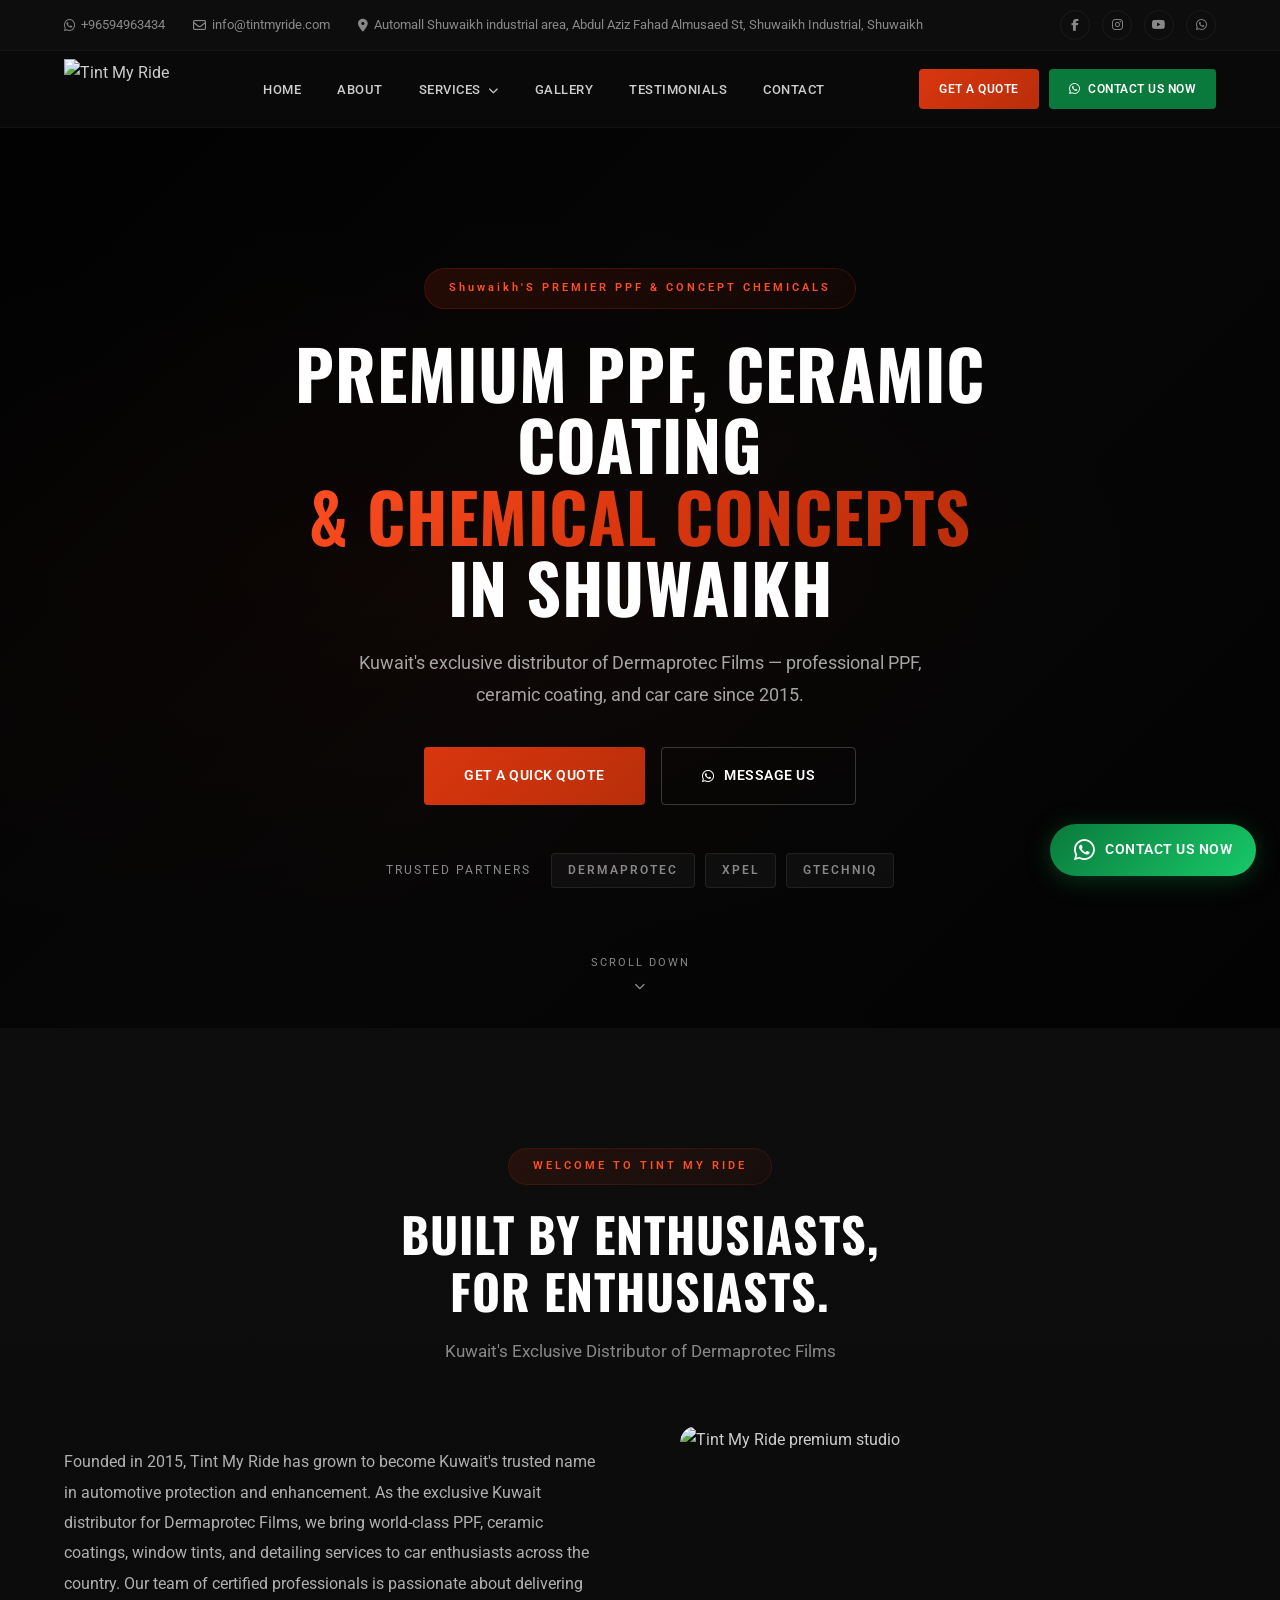
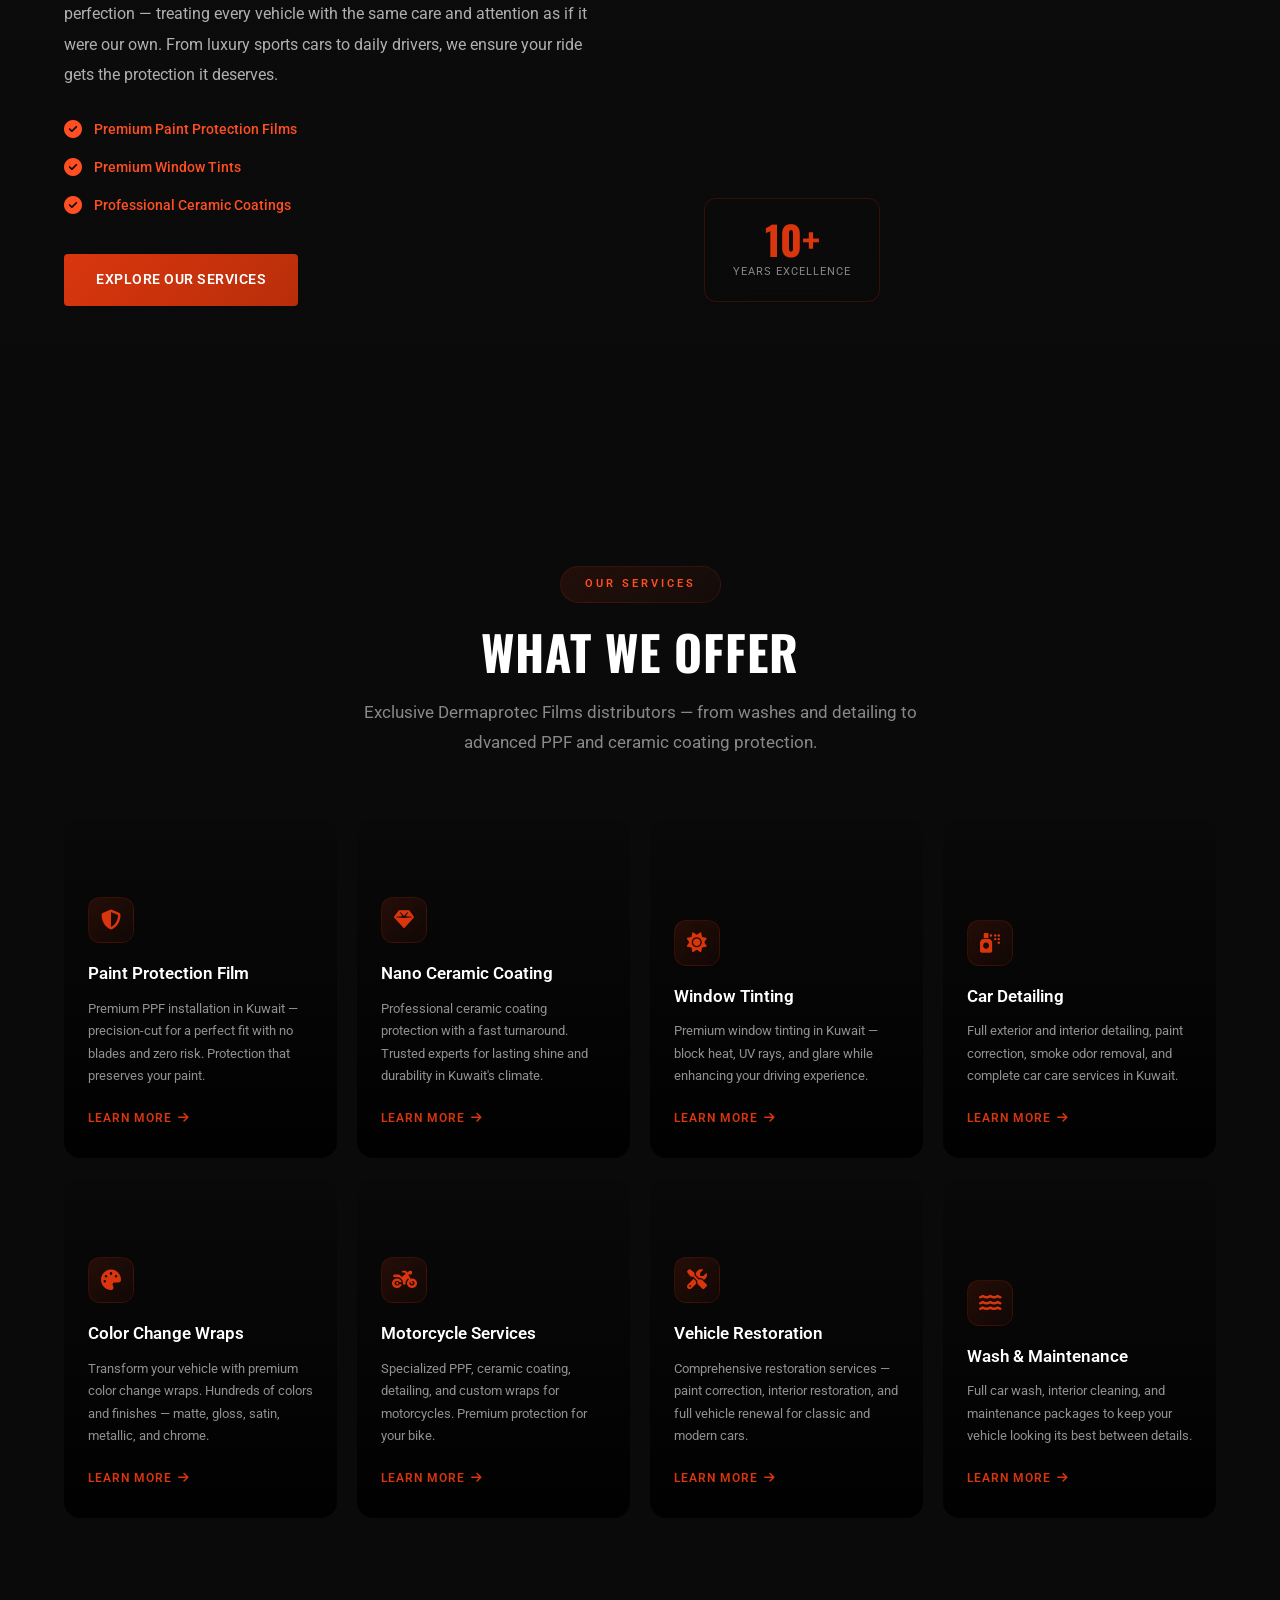
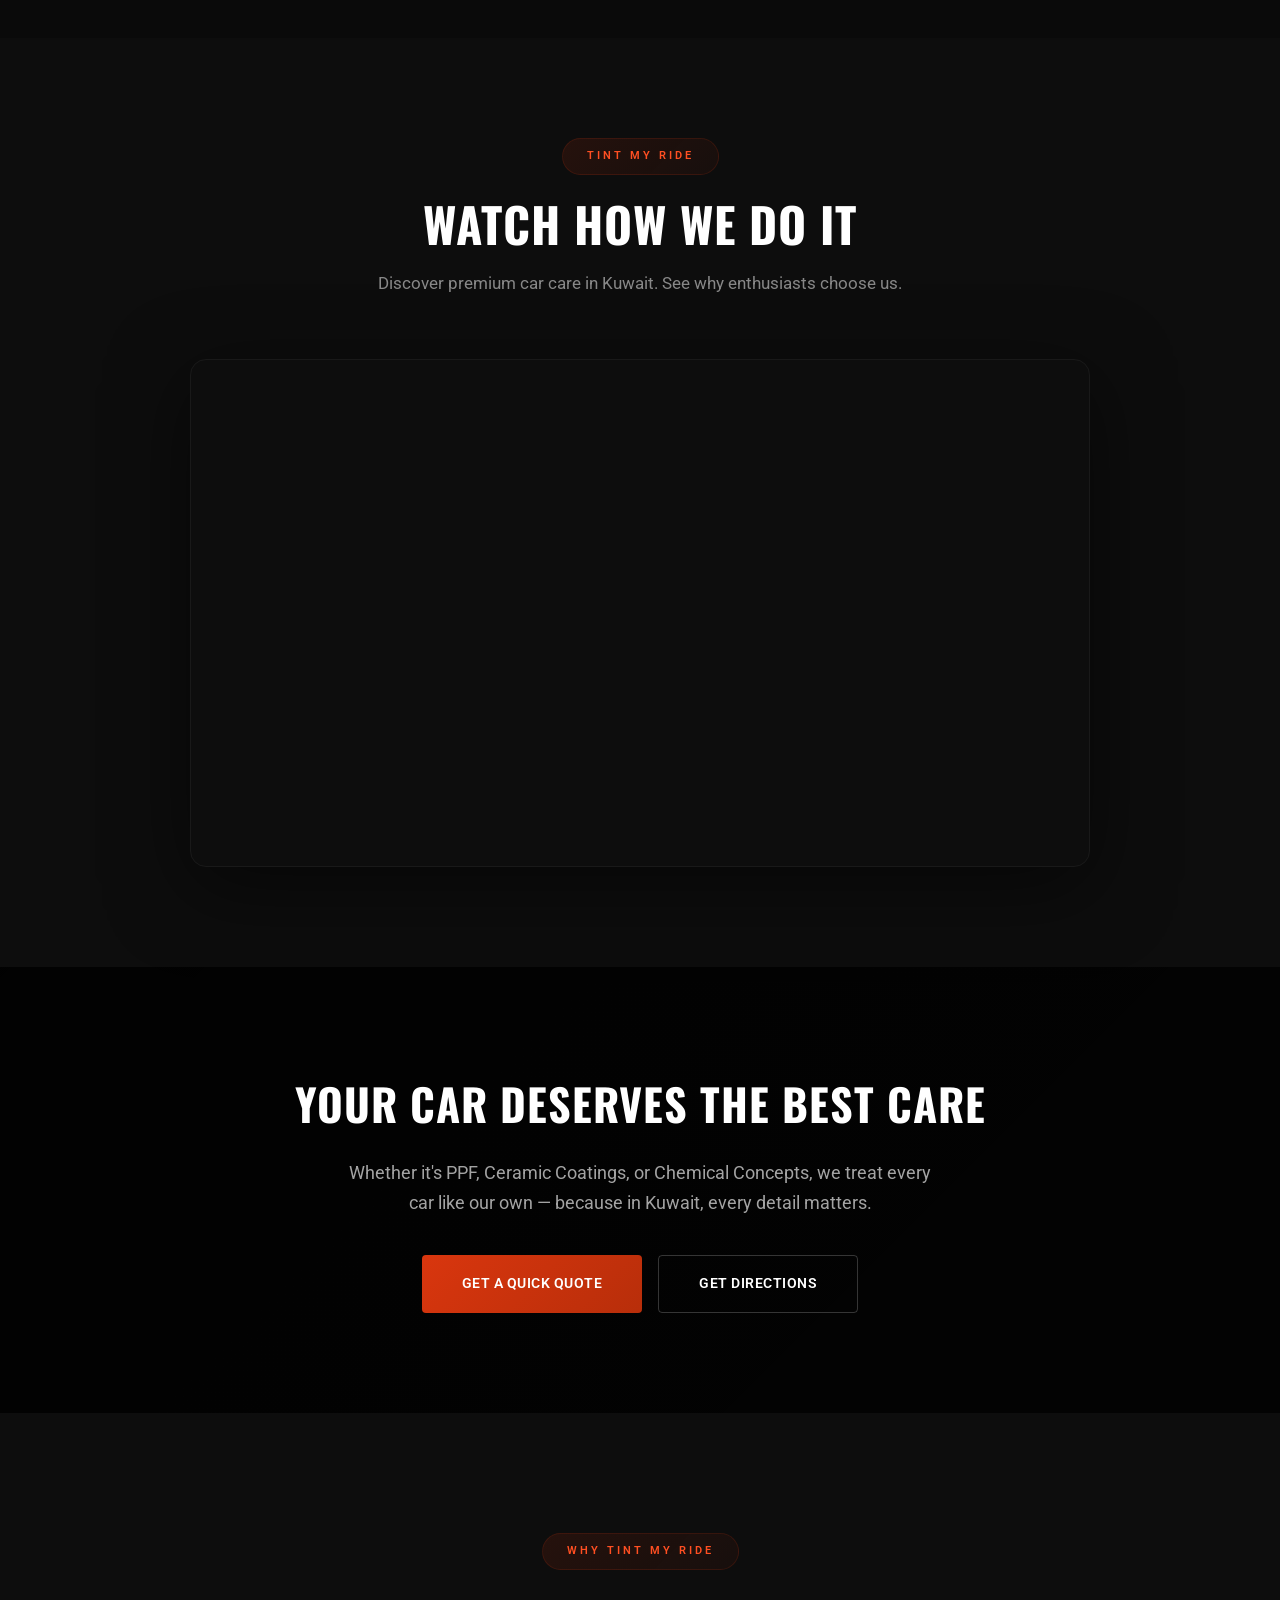
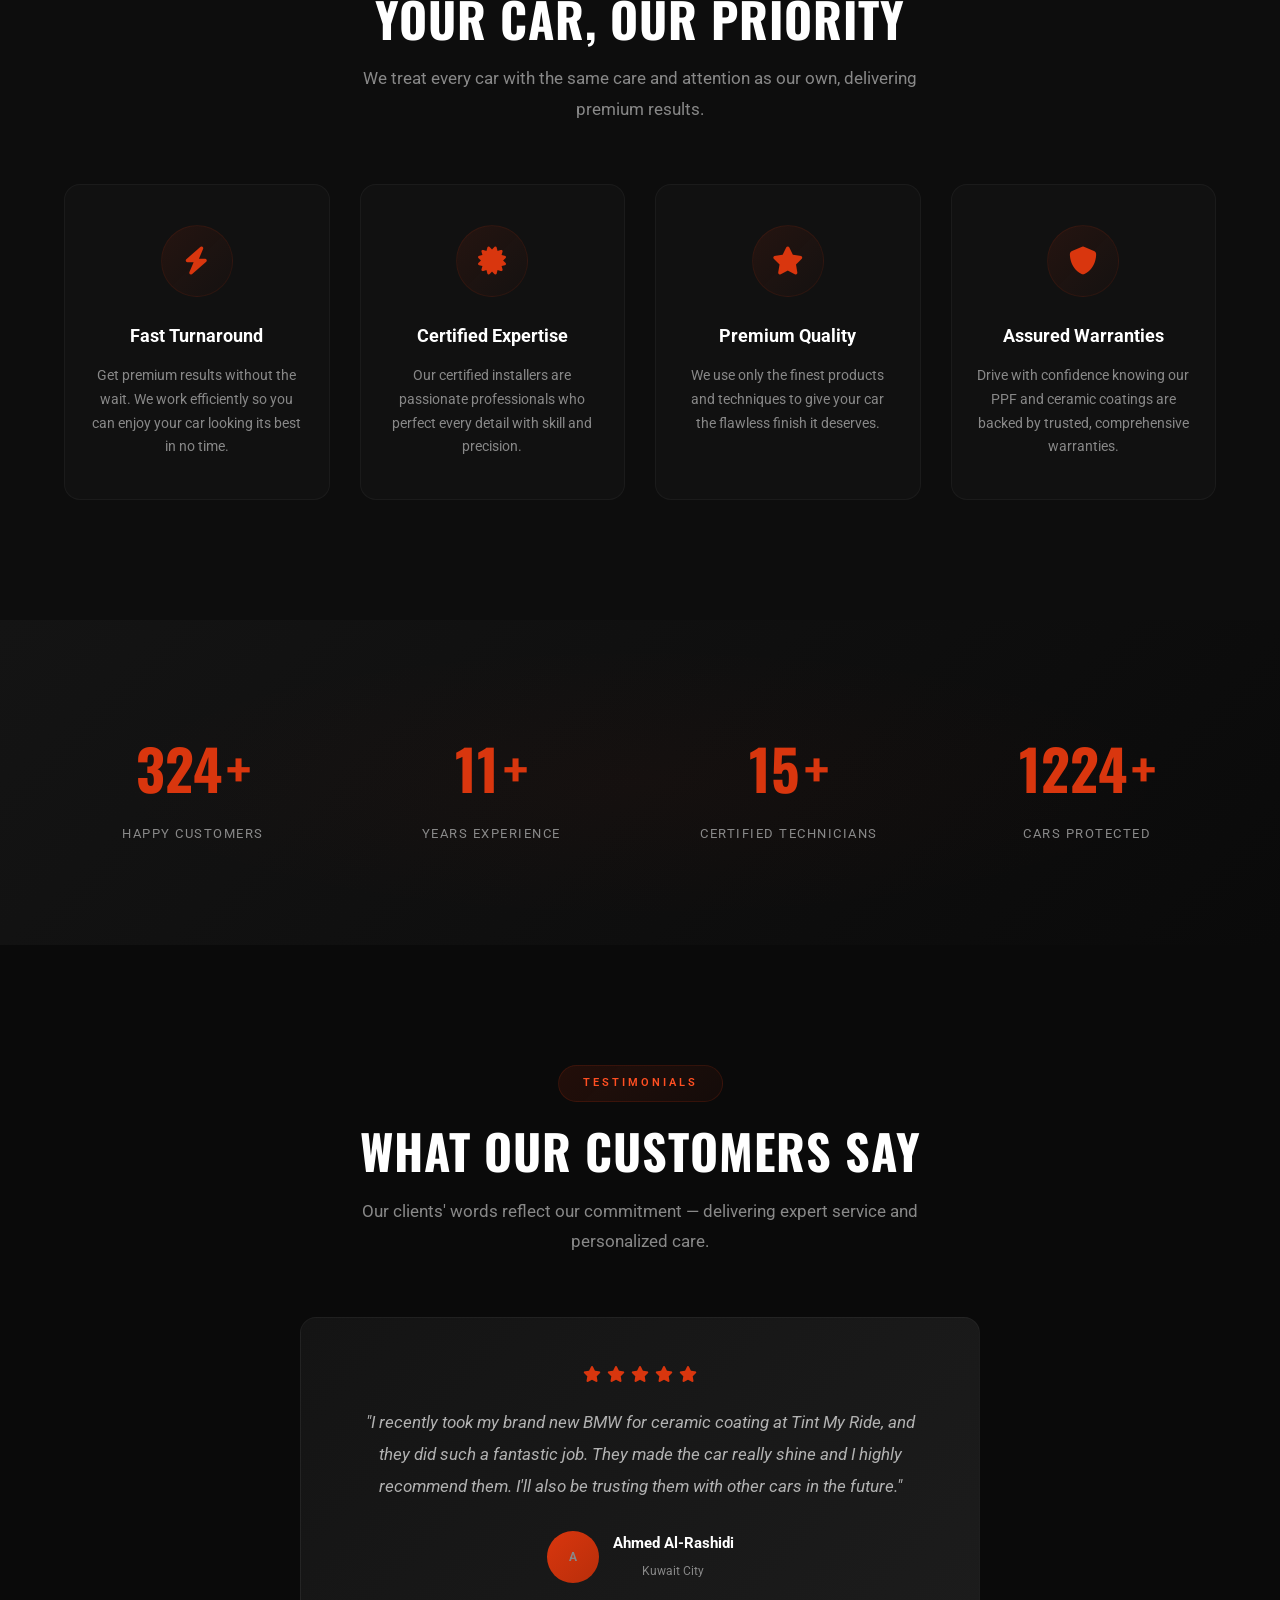
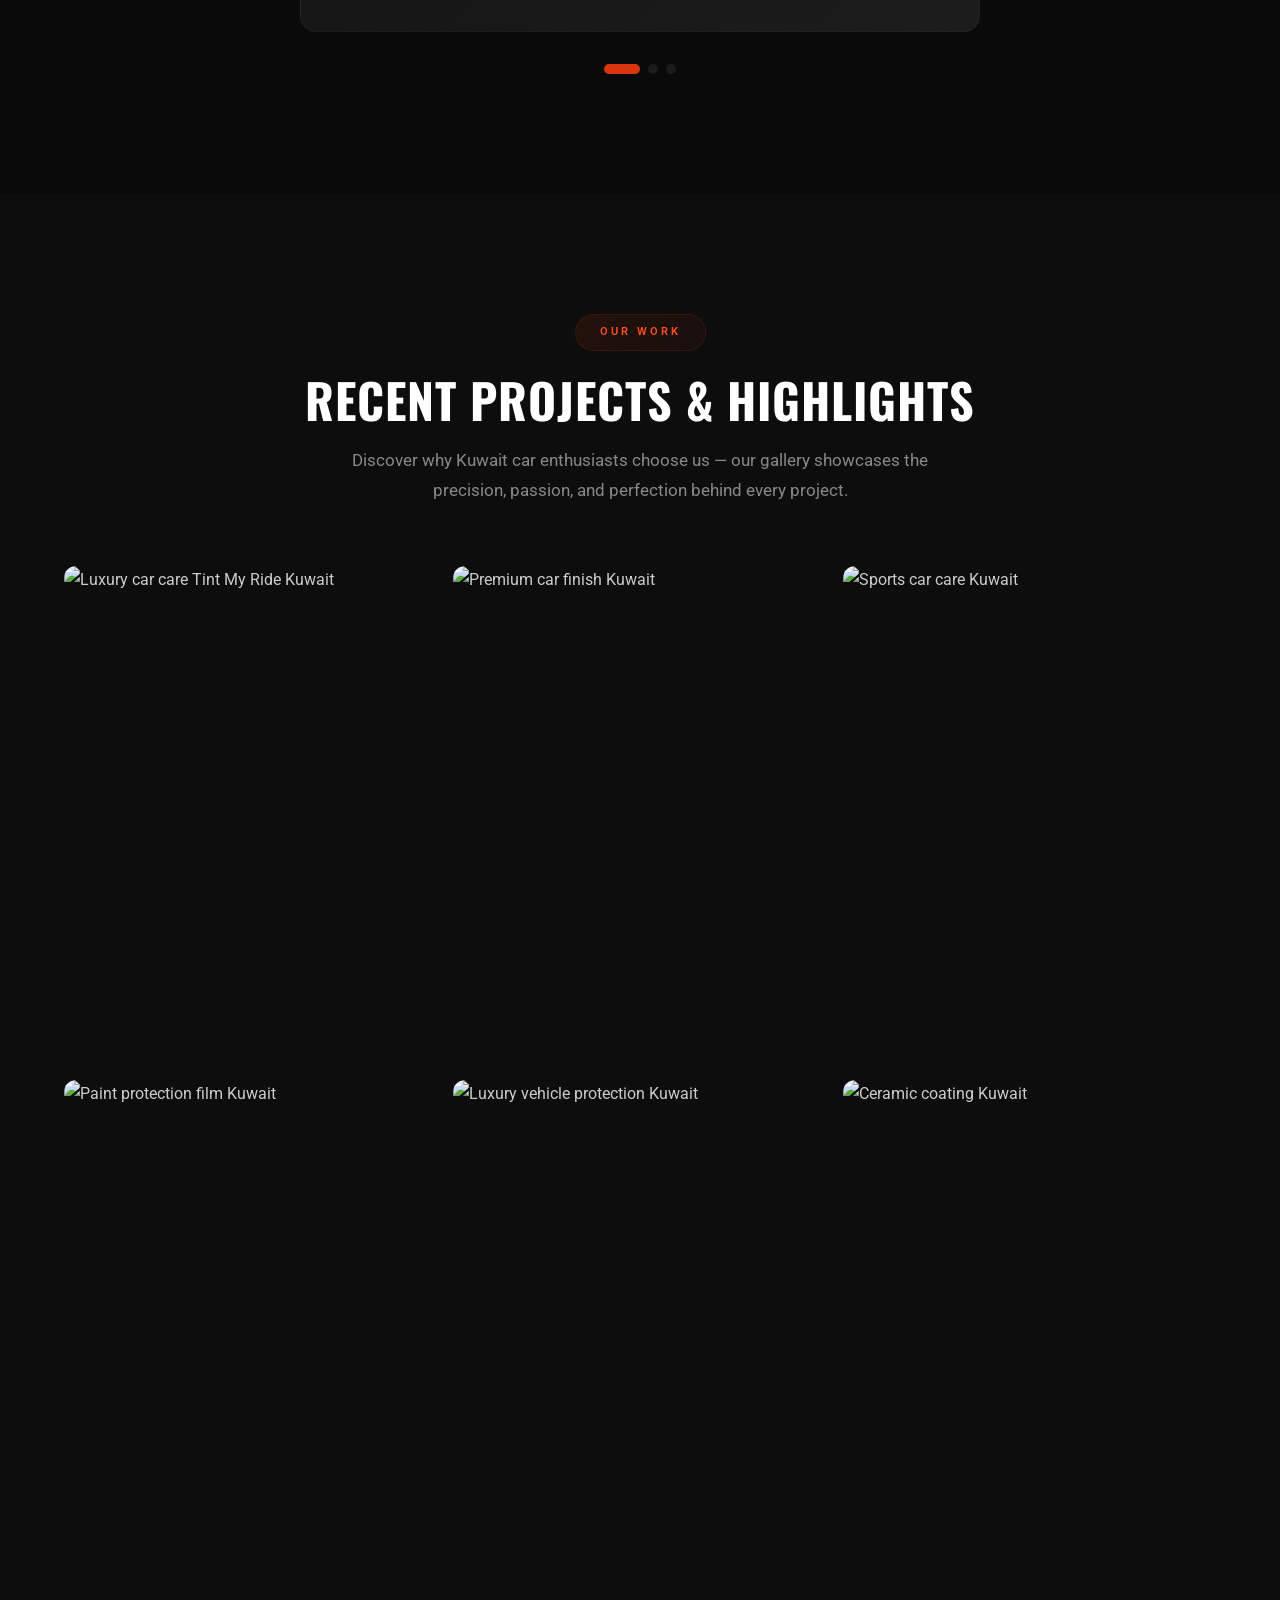
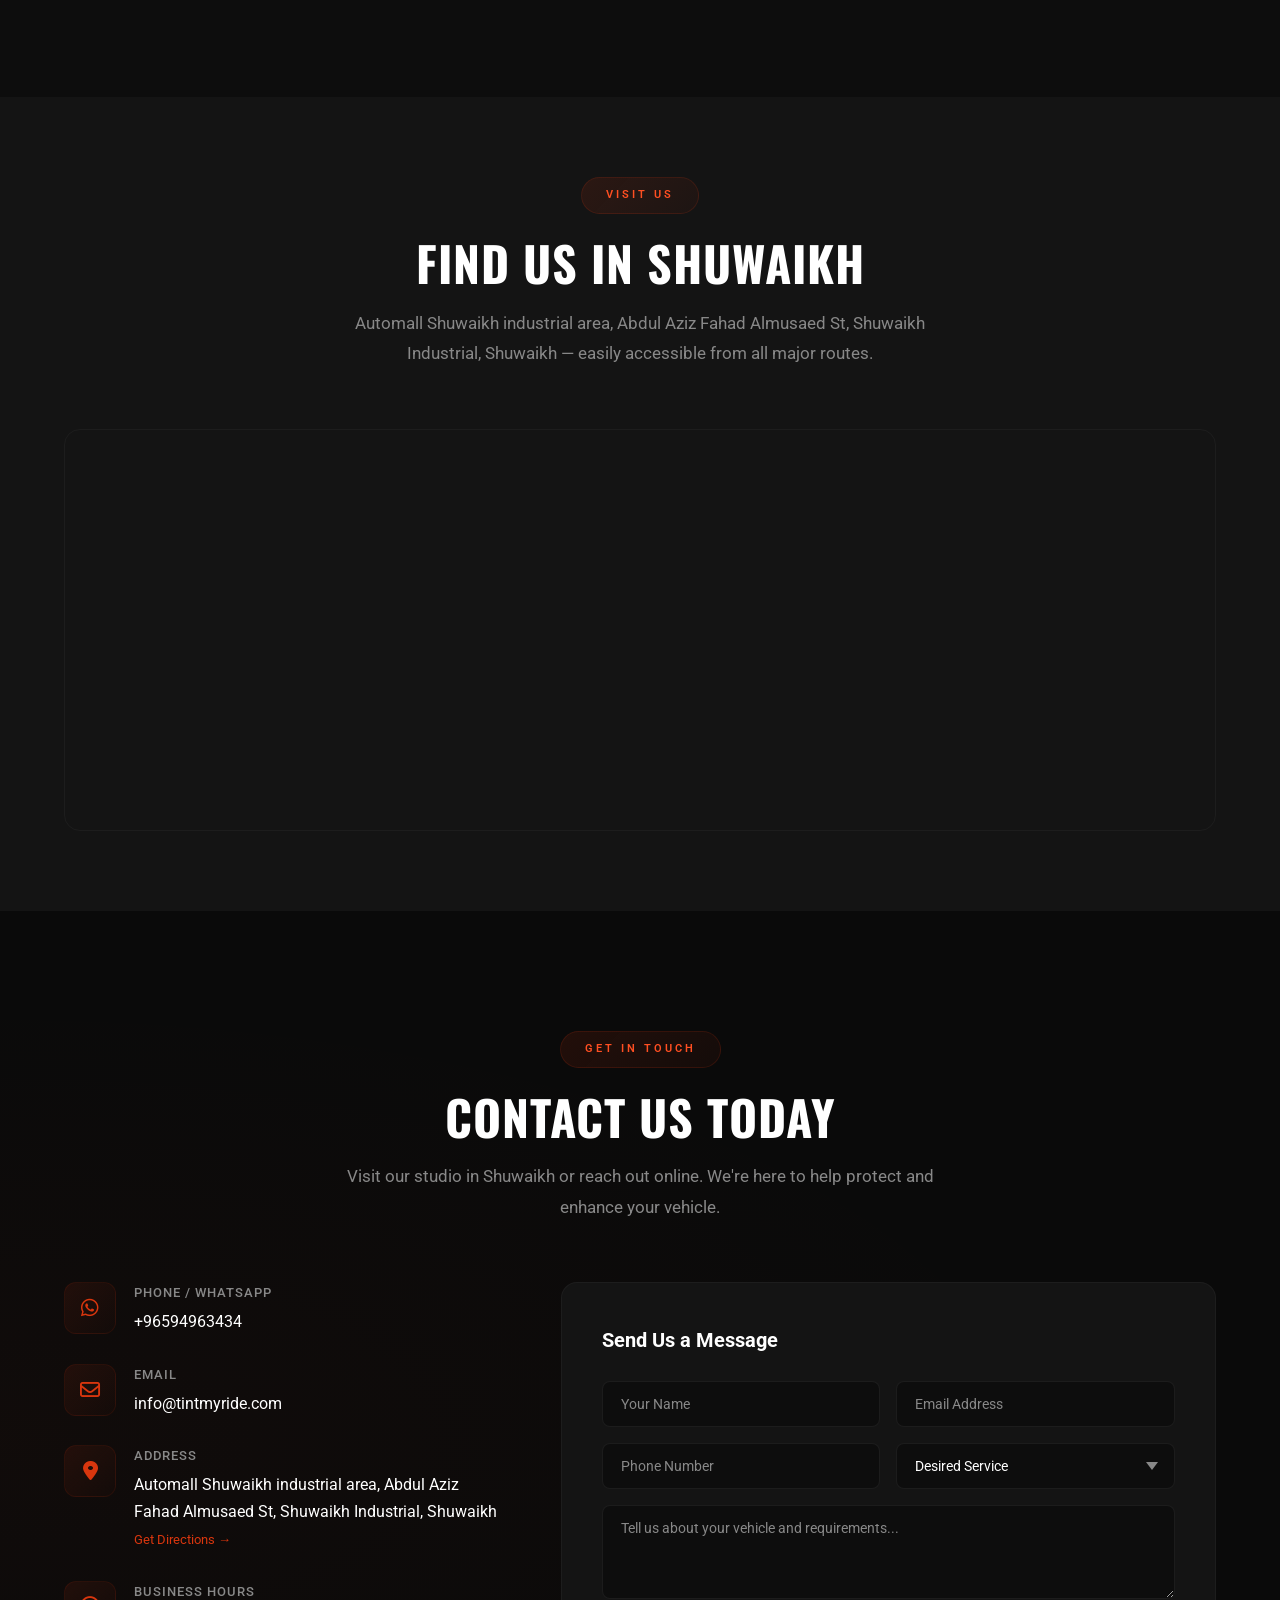
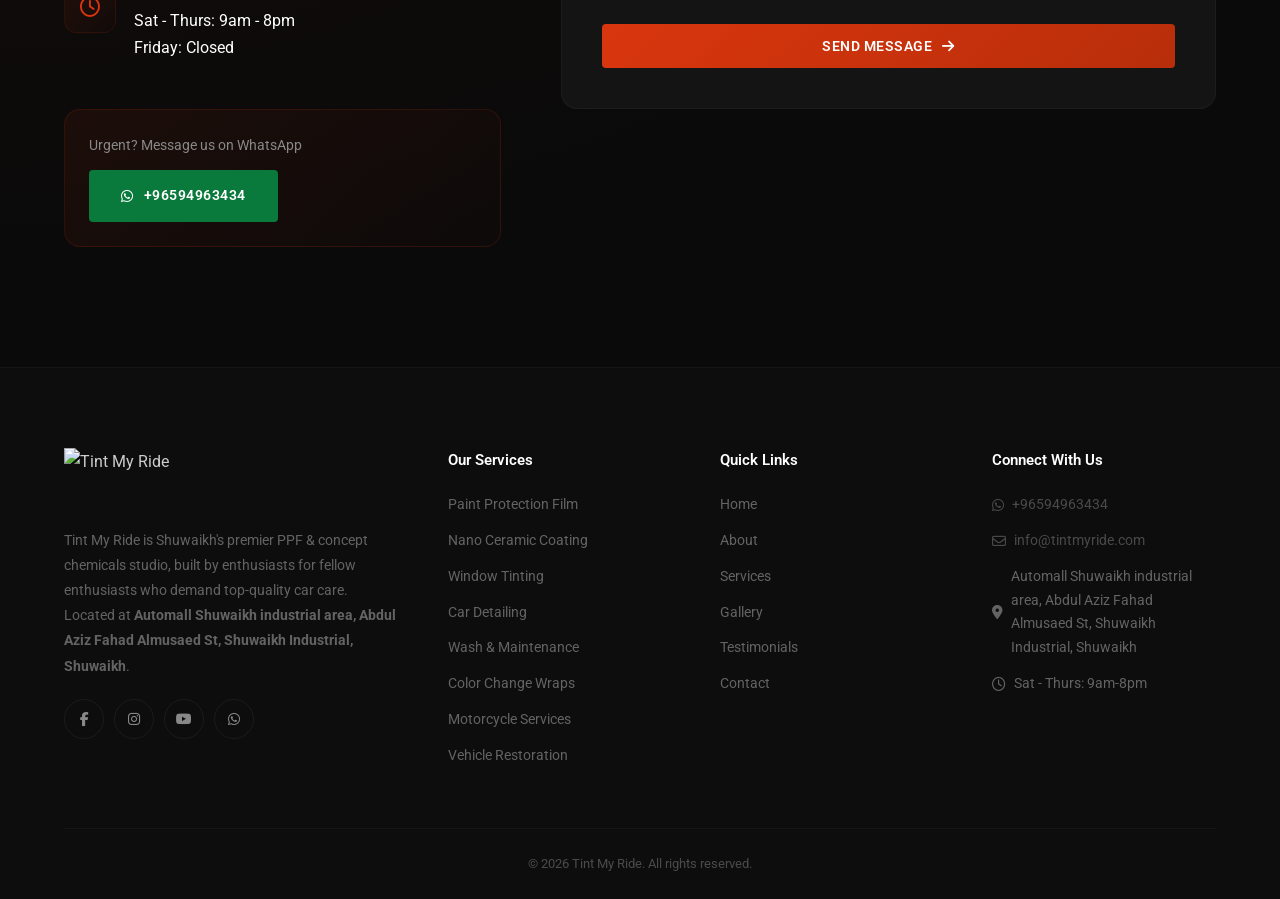
==== commit a838dd4d: "Rebrand to Tint My Ride - updated name, phone, address, Dermaprotec Films, since 2015" ====
--- a/index.html
+++ b/index.html
@@ -9,28 +9,28 @@
       .\new-project-script.ps1 -ProjectName "MySite" -CompanyName "Your Co" ...
 
     Or manually find and replace these tokens across all files:
-      @COMPANY_NAME@       → Your business name
+      Tint My Ride       → Your business name
       @PRIMARY_COLOR@      → Brand primary color hex (e.g. #d9360e)
       @PRIMARY_COLOR_DARK@ → Darker shade (e.g. #b82e0a)
       @PRIMARY_COLOR_LIGHT@→ Lighter shade (e.g. #ff4f22)
       @PRIMARY_COLOR_GLOW@ → RGBA version at 15% opacity
-      @PHONE_NUMBER@       → Contact/WhatsApp number
-      @EMAIL@              → Contact email
-      @ADDRESS@            → Street address
-      @CITY@               → City / location
-      @YEAR@               → Current year
+      +96594963434       → Contact/WhatsApp number
+      info@tintmyride.com              → Contact email
+      Automall Shuwaikh industrial area, Abdul Aziz Fahad Almusaed St, Shuwaikh Industrial            → Street address
+      Shuwaikh               → City / location
+      2026               → Current year
       @HERO_TITLE@         → Main headline
-      @HERO_SUBTEXT@       → Hero paragraph
-      @ABOUT_TEXT@         → About section description
+      Kuwait's exclusive distributor of Dermaprotec Films — professional PPF, ceramic coating, and car care since 2015.       → Hero paragraph
+      Founded in 2015, Tint My Ride has grown to become Kuwait's trusted name in automotive protection and enhancement. As the exclusive Kuwait distributor for Dermaprotec Films, we bring world-class PPF, ceramic coatings, window tints, and detailing services to car enthusiasts across the country. Our team of certified professionals is passionate about delivering perfection — treating every vehicle with the same care and attention as if it were our own. From luxury sports cars to daily drivers, we ensure your ride gets the protection it deserves.         → About section description
     ============================================================
   -->
   <meta charset="UTF-8">
   <meta name="viewport" content="width=device-width, initial-scale=1.0">
-  <title>@COMPANY_NAME@ | Premium PPF, Ceramic Coating &amp; Chemical Concepts in @CITY@</title>
-  <meta name="description" content="@COMPANY_NAME@ — @CITY@'s premier PPF &amp; concept chemicals studio. Specializing in XPEL PPF, Ceramic Coating, Chemical Concepts, and full car care. Located at @ADDRESS@, @CITY@.">
-  <meta name="keywords" content="@COMPANY_NAME@, @CITY@, Car Protection, PPF, Paint Protection Film, Ceramic Coating, Car Detailing">
+  <title>Tint My Ride | Premium PPF, Ceramic Coating &amp; Chemical Concepts in Shuwaikh</title>
+  <meta name="description" content="Tint My Ride — Shuwaikh's premier PPF &amp; concept chemicals studio. Specializing in XPEL PPF, Ceramic Coating, Chemical Concepts, and full car care. Located at Automall Shuwaikh industrial area, Abdul Aziz Fahad Almusaed St, Shuwaikh Industrial, Shuwaikh.">
+  <meta name="keywords" content="Tint My Ride, Shuwaikh, Car Protection, PPF, Paint Protection Film, Ceramic Coating, Car Detailing">
   <meta name="geo.region" content="KW">
-  <meta name="geo.placename" content="@CITY@">
+  <meta name="geo.placename" content="Shuwaikh">
   <link rel="preconnect" href="https://fonts.googleapis.com">
   <link rel="preconnect" href="https://fonts.gstatic.com" crossorigin>
   <link href="https://fonts.googleapis.com/css2?family=Oswald:wght@400;500;600;700&family=Roboto:wght@300;400;500;700&display=swap" rel="stylesheet">
@@ -40,15 +40,15 @@
   {
     "@context": "https://schema.org",
     "@type": "AutoDetailing",
-    "name": "@COMPANY_NAME@",
+    "name": "Tint My Ride",
     "image": "",
-    "url": "https://legend-ppf-concept-chemicals.vercel.app",
-    "telephone": "@PHONE_NUMBER@",
-    "email": "@EMAIL@",
+    "url": "https://tintmyride.vercel.app",
+    "telephone": "+96594963434",
+    "email": "info@tintmyride.com",
     "address": {
       "@type": "PostalAddress",
-      "streetAddress": "@ADDRESS@",
-      "addressLocality": "@CITY@",
+      "streetAddress": "Automall Shuwaikh industrial area, Abdul Aziz Fahad Almusaed St, Shuwaikh Industrial",
+      "addressLocality": "Shuwaikh",
       "addressCountry": "KW"
     },
     "openingHoursSpecification": [
@@ -59,8 +59,8 @@
         "closes": "20:00"
       }
     ],
-        "description": "@CITY@'s premier PPF &amp; concept chemicals studio specializing in PPF, ceramic coating, chemical concepts, and full car care services.",
-        "url": "https://your-domain.vercel.app"
+        "description": "Shuwaikh's premier PPF &amp; concept chemicals studio specializing in PPF, ceramic coating, chemical concepts, and full car care services.",
+        "url": "https://tintmyride.vercel.app"
   }
   </script>
 </head>
@@ -70,15 +70,15 @@
   <div class="top-bar">
     <div class="container top-bar-inner">
       <div class="top-bar-contact">
-        <a href="https://wa.me/@PHONE_NUMBER@"><i class="fab fa-whatsapp"></i> @PHONE_NUMBER@</a>
-        <a href="mailto:@EMAIL@"><i class="far fa-envelope"></i> @EMAIL@</a>
-        <a href="#map"><i class="fas fa-map-marker-alt"></i> @ADDRESS@, @CITY@</a>
+        <a href="https://wa.me/+96594963434"><i class="fab fa-whatsapp"></i> +96594963434</a>
+        <a href="mailto:info@tintmyride.com"><i class="far fa-envelope"></i> info@tintmyride.com</a>
+        <a href="#map"><i class="fas fa-map-marker-alt"></i> Automall Shuwaikh industrial area, Abdul Aziz Fahad Almusaed St, Shuwaikh Industrial, Shuwaikh</a>
       </div>
       <div class="top-bar-social">
         <a href="#"><i class="fab fa-facebook-f"></i></a>
         <a href="#"><i class="fab fa-instagram"></i></a>
         <a href="#"><i class="fab fa-youtube"></i></a>
-        <a href="https://wa.me/@PHONE_NUMBER@"><i class="fab fa-whatsapp"></i></a>
+        <a href="https://wa.me/+96594963434"><i class="fab fa-whatsapp"></i></a>
       </div>
     </div>
   </div>
@@ -87,7 +87,7 @@
   <nav class="navbar" id="navbar">
     <div class="container nav-inner">
       <a href="#" class="logo">
-        <img src="images/Logo.jpg" alt="@COMPANY_NAME@">
+        <img src="images/Logo.jpg" alt="Tint My Ride">
       </a>
       <ul class="nav-links" id="navLinks">
         <li><a href="#home" class="active">Home</a></li>
@@ -111,7 +111,7 @@
       </ul>
       <div class="nav-actions">
         <a href="#contact" class="btn btn-primary btn-sm">Get a Quote</a>
-        <a href="https://wa.me/@PHONE_NUMBER@" class="btn-whatsapp-nav"><i class="fab fa-whatsapp"></i> <span class="nav-whatsapp-text">Contact Us Now</span></a>
+        <a href="https://wa.me/+96594963434" class="btn-whatsapp-nav"><i class="fab fa-whatsapp"></i> <span class="nav-whatsapp-text">Contact Us Now</span></a>
         <button class="hamburger" id="hamburger" aria-label="Menu">
           <span></span><span></span><span></span>
         </button>
@@ -128,19 +128,19 @@
     </div>
     <div class="hero-overlay"></div>
     <div class="container hero-content">
-      <span class="hero-badge">@CITY@'S PREMIER PPF &amp; CONCEPT CHEMICALS</span>
-      <h1>Premium PPF, Ceramic Coating<br><span class="gradient-text">&amp; Chemical Concepts</span><br>in @CITY@</h1>
-      <p>@HERO_SUBTEXT@</p>
+      <span class="hero-badge">Shuwaikh'S PREMIER PPF &amp; CONCEPT CHEMICALS</span>
+      <h1>Premium PPF, Ceramic Coating<br><span class="gradient-text">&amp; Chemical Concepts</span><br>in Shuwaikh</h1>
+      <p>Kuwait's exclusive distributor of Dermaprotec Films — professional PPF, ceramic coating, and car care since 2015.</p>
       <div class="hero-actions">
         <a href="#contact" class="btn btn-primary btn-lg">Get a Quick Quote</a>
-          <a href="https://wa.me/@PHONE_NUMBER@" class="btn btn-outline btn-lg"><i class="fab fa-whatsapp"></i> Message Us</a>
+          <a href="https://wa.me/+96594963434" class="btn btn-outline btn-lg"><i class="fab fa-whatsapp"></i> Message Us</a>
       </div>
       <div class="hero-brands">
         <span>Trusted Partners</span>
         <div class="brand-logos">
+          <span class="brand-chip">DERMAPROTEC</span>
           <span class="brand-chip">XPEL</span>
           <span class="brand-chip">GTECHNIQ</span>
-          <span class="brand-chip">ALLOYGATOR</span>
         </div>
       </div>
     </div>
@@ -154,13 +154,13 @@
   <section class="about section" id="about">
     <div class="container">
       <div class="section-header">
-        <span class="section-badge">WELCOME TO LEGEND PPF</span>
+        <span class="section-badge">WELCOME TO TINT MY RIDE</span>
         <h2>Built by Enthusiasts,<br>for Enthusiasts.</h2>
-        <p class="section-sub">Kuwait's Experts in PPF, Ceramic Coating &amp; Chemical Concepts</p>
+        <p class="section-sub">Kuwait's Exclusive Distributor of Dermaprotec Films</p>
       </div>
       <div class="about-grid">
         <div class="about-content">
-          <p>@ABOUT_TEXT@</p>
+          <p>Founded in 2015, Tint My Ride has grown to become Kuwait's trusted name in automotive protection and enhancement. As the exclusive Kuwait distributor for Dermaprotec Films, we bring world-class PPF, ceramic coatings, window tints, and detailing services to car enthusiasts across the country. Our team of certified professionals is passionate about delivering perfection — treating every vehicle with the same care and attention as if it were our own. From luxury sports cars to daily drivers, we ensure your ride gets the protection it deserves.</p>
           <div class="about-badges">
             <span><i class="fas fa-check-circle"></i> Premium Paint Protection Films</span>
             <span><i class="fas fa-check-circle"></i> Premium Window Tints</span>
@@ -169,9 +169,9 @@
           <a href="#services" class="btn btn-primary">Explore Our Services</a>
         </div>
         <div class="about-image">
-          <img src="https://apexdetailstudio.com/wp-content/uploads/2025/09/Snapinst.app_469629136_591645106774668_1568118739028967259_n_1080.webp" alt="@COMPANY_NAME@ premium studio" loading="lazy">
+          <img src="https://apexdetailstudio.com/wp-content/uploads/2025/09/Snapinst.app_469629136_591645106774668_1568118739028967259_n_1080.webp" alt="Tint My Ride premium studio" loading="lazy">
           <div class="about-experience-badge">
-            <span class="exp-number">8+</span>
+            <span class="exp-number">10+</span>
             <span class="exp-label">Years Excellence</span>
           </div>
         </div>
@@ -185,7 +185,7 @@
       <div class="section-header">
         <span class="section-badge">OUR SERVICES</span>
         <h2>What We Offer</h2>
-        <p class="section-sub">Our Kuwait studio specializes in full-service car care — from washes and detailing to advanced protection solutions.</p>
+        <p class="section-sub">Exclusive Dermaprotec Films distributors — from washes and detailing to advanced PPF and ceramic coating protection.</p>
       </div>
       <div class="services-grid">
         <div class="service-card" style="background-image: url('https://apexdetailstudio.com/wp-content/uploads/2025/09/Ferrari-296-GTB-PPF-installation.jpg');">
@@ -268,13 +268,13 @@
   <section class="video-section">
     <div class="container">
       <div class="section-header">
-        <span class="section-badge">LEGEND PPF</span>
+        <span class="section-badge">TINT MY RIDE</span>
         <h2>Watch How We Do It</h2>
         <p class="section-sub">Discover premium car care in Kuwait. See why enthusiasts choose us.</p>
       </div>
       <div class="video-wrapper">
         <div class="video-container">
-          <iframe src="https://www.youtube.com/embed/yFUSWaT6FEY" title="Legend PPF &amp; Concept Chemicals - Premium Car Care" frameborder="0" allow="accelerometer; autoplay; clipboard-write; encrypted-media; gyroscope; picture-in-picture" allowfullscreen></iframe>
+          <iframe src="https://www.youtube.com/embed/yFUSWaT6FEY" title="Tint My Ride - Premium Car Care" frameborder="0" allow="accelerometer; autoplay; clipboard-write; encrypted-media; gyroscope; picture-in-picture" allowfullscreen></iframe>
         </div>
       </div>
     </div>
@@ -297,7 +297,7 @@
   <section class="why-us section" id="why-us">
     <div class="container">
       <div class="section-header">
-        <span class="section-badge">WHY LEGEND PPF</span>
+        <span class="section-badge">WHY TINT MY RIDE</span>
         <h2>Your Car, Our Priority</h2>
         <p class="section-sub">We treat every car with the same care and attention as our own, delivering premium results.</p>
       </div>
@@ -336,7 +336,7 @@
         <span class="stat-label">Happy Customers</span>
       </div>
       <div class="stat-item">
-        <span class="stat-number" data-target="8">0</span>
+        <span class="stat-number" data-target="11">0</span>
         <span class="stat-plus">+</span>
         <span class="stat-label">Years Experience</span>
       </div>
@@ -364,7 +364,7 @@
       <div class="testimonials-slider" id="testimonialsSlider">
         <div class="testimonial-card active">
           <div class="testimonial-stars"><i class="fas fa-star"></i><i class="fas fa-star"></i><i class="fas fa-star"></i><i class="fas fa-star"></i><i class="fas fa-star"></i></div>
-          <p>"I recently took my brand new BMW for ceramic coating at Legend PPF, and they did such a fantastic job. They made the car really shine and I highly recommend them. I'll also be trusting them with other cars in the future."</p>
+          <p>"I recently took my brand new BMW for ceramic coating at Tint My Ride, and they did such a fantastic job. They made the car really shine and I highly recommend them. I'll also be trusting them with other cars in the future."</p>
           <div class="testimonial-author">
             <div class="author-avatar"><span>A</span></div>
             <div>
@@ -413,7 +413,7 @@
         <p class="section-sub">Discover why Kuwait car enthusiasts choose us — our gallery showcases the precision, passion, and perfection behind every project.</p>
       </div>
       <div class="gallery-grid">
-        <div class="gallery-item"><img src="https://apexdetailstudio.com/wp-content/uploads/2025/09/527271602_18083569324887900_5060718759953765083_n.jpg" alt="Luxury car care Legend PPF Kuwait" loading="lazy"></div>
+        <div class="gallery-item"><img src="https://apexdetailstudio.com/wp-content/uploads/2025/09/527271602_18083569324887900_5060718759953765083_n.jpg" alt="Luxury car care Tint My Ride Kuwait" loading="lazy"></div>
         <div class="gallery-item"><img src="https://apexdetailstudio.com/wp-content/uploads/2025/09/527453672_18083668720887900_6629872821379205107_n.jpg" alt="Premium car finish Kuwait" loading="lazy"></div>
         <div class="gallery-item"><img src="https://apexdetailstudio.com/wp-content/uploads/2025/09/523484363_18082567483887900_8052263156709606568_n-e1758803783550.jpg" alt="Sports car care Kuwait" loading="lazy"></div>
         <div class="gallery-item"><img src="https://apexdetailstudio.com/wp-content/uploads/2025/09/535889680_18085018747887900_2265348175324977696_n-1.jpg" alt="Paint protection film Kuwait" loading="lazy"></div>
@@ -428,11 +428,11 @@
     <div class="container">
       <div class="section-header">
         <span class="section-badge">VISIT US</span>
-        <h2>Find Us in @CITY@</h2>
-        <p class="section-sub">@ADDRESS@, @CITY@ — easily accessible from all major routes.</p>
+        <h2>Find Us in Shuwaikh</h2>
+        <p class="section-sub">Automall Shuwaikh industrial area, Abdul Aziz Fahad Almusaed St, Shuwaikh Industrial, Shuwaikh — easily accessible from all major routes.</p>
       </div>
       <div class="map-container" style="border-radius: 16px; overflow: hidden; border: 1px solid rgba(255,255,255,0.04);">
-        <iframe src="https://www.google.com/maps/embed?pb=!1m18!1m12!1m3!1d3477.5!2d47.9320!3d29.3450!2m3!1f0!2f0!3f0!3m2!1i1024!2i768!4f13.1!3m3!1m2!1s0x3fcf9c5a5a5a5a5a%3A0x0!2zU2h1d2Fpa2ggSW5kdXN0cmlhbCwgS3V3YWl0!5e0!3m2!1sen!2skw!4v1" width="100%" height="400" style="border:0; display: block;" allowfullscreen="" loading="lazy" referrerpolicy="no-referrer-when-downgrade" title="@COMPANY_NAME@ location in @CITY@"></iframe>
+        <iframe src="https://www.google.com/maps/embed?pb=!1m18!1m12!1m3!1d3477.5!2d47.9320!3d29.3450!2m3!1f0!2f0!3f0!3m2!1i1024!2i768!4f13.1!3m3!1m2!1s0x3fcf9c5a5a5a5a5a%3A0x0!2zU2h1d2Fpa2ggSW5kdXN0cmlhbCwgS3V3YWl0!5e0!3m2!1sen!2skw!4v1" width="100%" height="400" style="border:0; display: block;" allowfullscreen="" loading="lazy" referrerpolicy="no-referrer-when-downgrade" title="Tint My Ride location in Shuwaikh"></iframe>
       </div>
     </div>
   </section>
@@ -444,7 +444,7 @@
       <div class="section-header">
         <span class="section-badge">GET IN TOUCH</span>
         <h2>Contact Us Today</h2>
-        <p class="section-sub">Visit our studio in @CITY@ or reach out online. We're here to help protect and enhance your vehicle.</p>
+        <p class="section-sub">Visit our studio in Shuwaikh or reach out online. We're here to help protect and enhance your vehicle.</p>
       </div>
       <div class="contact-grid">
         <div class="contact-info">
@@ -452,21 +452,21 @@
             <div class="contact-icon"><i class="fab fa-whatsapp"></i></div>
             <div>
               <h4>Phone / WhatsApp</h4>
-              <a href="https://wa.me/@PHONE_NUMBER@">@PHONE_NUMBER@</a>
+              <a href="https://wa.me/+96594963434">+96594963434</a>
             </div>
           </div>
           <div class="contact-item">
             <div class="contact-icon"><i class="far fa-envelope"></i></div>
             <div>
               <h4>Email</h4>
-              <a href="mailto:@EMAIL@">@EMAIL@</a>
+              <a href="mailto:info@tintmyride.com">info@tintmyride.com</a>
             </div>
           </div>
           <div class="contact-item">
             <div class="contact-icon"><i class="fas fa-map-marker-alt"></i></div>
             <div>
               <h4>Address</h4>
-              <p>@ADDRESS@, @CITY@</p>
+              <p>Automall Shuwaikh industrial area, Abdul Aziz Fahad Almusaed St, Shuwaikh Industrial, Shuwaikh</p>
               <a href="#map" style="font-size: 13px; color: var(--primary);">Get Directions →</a>
             </div>
           </div>
@@ -479,7 +479,7 @@
           </div>
           <div class="contact-cta">
             <p>Urgent? Message us on WhatsApp</p>
-            <a href="https://wa.me/@PHONE_NUMBER@" class="btn btn-whatsapp"><i class="fab fa-whatsapp"></i> @PHONE_NUMBER@</a>
+            <a href="https://wa.me/+96594963434" class="btn btn-whatsapp"><i class="fab fa-whatsapp"></i> +96594963434</a>
           </div>
         </div>
         <form class="contact-form" id="contactForm">
@@ -525,14 +525,14 @@
       <div class="footer-grid">
         <div class="footer-brand">
           <a href="#" class="logo">
-            <img src="images/Logo.jpg" alt="@COMPANY_NAME@">
+            <img src="images/Logo.jpg" alt="Tint My Ride">
           </a>
-          <p>@COMPANY_NAME@ is @CITY@'s premier PPF &amp; concept chemicals studio, built by enthusiasts for fellow enthusiasts who demand top-quality car care. Located at <strong>@ADDRESS@, @CITY@</strong>.</p>
+          <p>Tint My Ride is Shuwaikh's premier PPF &amp; concept chemicals studio, built by enthusiasts for fellow enthusiasts who demand top-quality car care. Located at <strong>Automall Shuwaikh industrial area, Abdul Aziz Fahad Almusaed St, Shuwaikh Industrial, Shuwaikh</strong>.</p>
           <div class="footer-social">
             <a href="#"><i class="fab fa-facebook-f"></i></a>
             <a href="#"><i class="fab fa-instagram"></i></a>
             <a href="#"><i class="fab fa-youtube"></i></a>
-            <a href="https://wa.me/@PHONE_NUMBER@"><i class="fab fa-whatsapp"></i></a>
+            <a href="https://wa.me/+96594963434"><i class="fab fa-whatsapp"></i></a>
           </div>
         </div>
         <div class="footer-links">
@@ -562,21 +562,21 @@
         <div class="footer-contact">
           <h4>Connect With Us</h4>
           <ul>
-            <li><a href="https://wa.me/@PHONE_NUMBER@"><i class="fab fa-whatsapp"></i> @PHONE_NUMBER@</a></li>
-            <li><a href="mailto:@EMAIL@"><i class="far fa-envelope"></i> @EMAIL@</a></li>
-            <li><i class="fas fa-map-marker-alt"></i> @ADDRESS@, @CITY@</li>
+            <li><a href="https://wa.me/+96594963434"><i class="fab fa-whatsapp"></i> +96594963434</a></li>
+            <li><a href="mailto:info@tintmyride.com"><i class="far fa-envelope"></i> info@tintmyride.com</a></li>
+            <li><i class="fas fa-map-marker-alt"></i> Automall Shuwaikh industrial area, Abdul Aziz Fahad Almusaed St, Shuwaikh Industrial, Shuwaikh</li>
             <li><i class="far fa-clock"></i> Sat - Thurs: 9am-8pm</li>
           </ul>
         </div>
       </div>
       <div class="footer-bottom">
-        <p>&copy; @YEAR@ @COMPANY_NAME@. All rights reserved.</p>
+        <p>&copy; 2026 Tint My Ride. All rights reserved.</p>
       </div>
     </div>
   </footer>
 
   <!-- WhatsApp Floating Button -->
-  <a href="https://wa.me/@PHONE_NUMBER@" class="whatsapp-float" target="_blank" rel="noopener noreferrer" aria-label="Contact us on WhatsApp">
+  <a href="https://wa.me/+96594963434" class="whatsapp-float" target="_blank" rel="noopener noreferrer" aria-label="Contact us on WhatsApp">
     <i class="fab fa-whatsapp"></i>
     <span>Contact Us Now</span>
   </a>
--- a/style.css
+++ b/style.css
@@ -3,10 +3,10 @@
   --dark: #0d0d0d;
   --dark-2: #141414;
   --dark-3: #1c1c1c;
-  --primary: @PRIMARY_COLOR@;              /* #d9360e */
-  --primary-dark: @PRIMARY_COLOR_DARK@;    /* #b82e0a */
-  --primary-light: @PRIMARY_COLOR_LIGHT@;  /* #ff4f22 */
-  --primary-glow: @PRIMARY_COLOR_GLOW@;    /* rgba(217, 54, 14, 0.15) */
+  --primary: #d9360e;
+  --primary-dark: #b82e0a;
+  --primary-light: #ff4f22;
+  --primary-glow: rgba(217, 54, 14, 0.15);
   --whatsapp: #0a7a3c;
   --whatsapp-light: #18c969;
   --white: #ffffff;
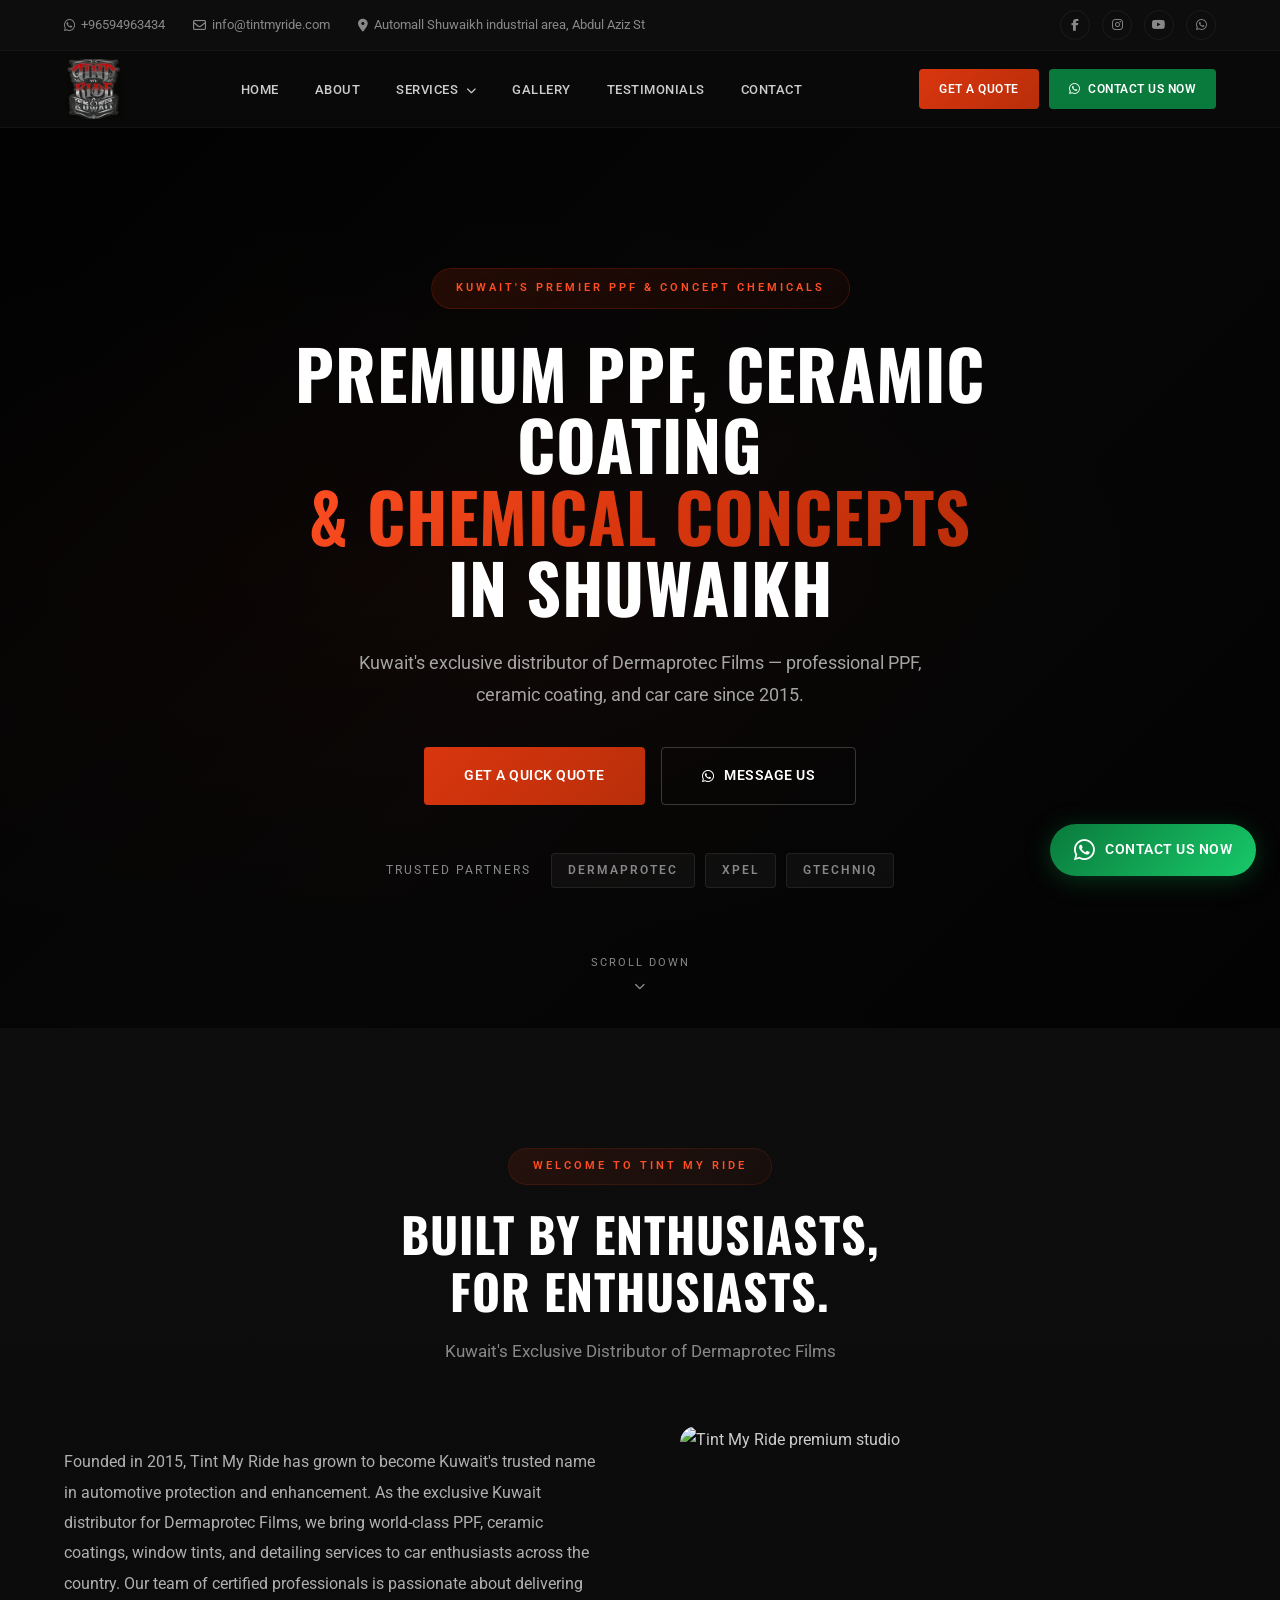
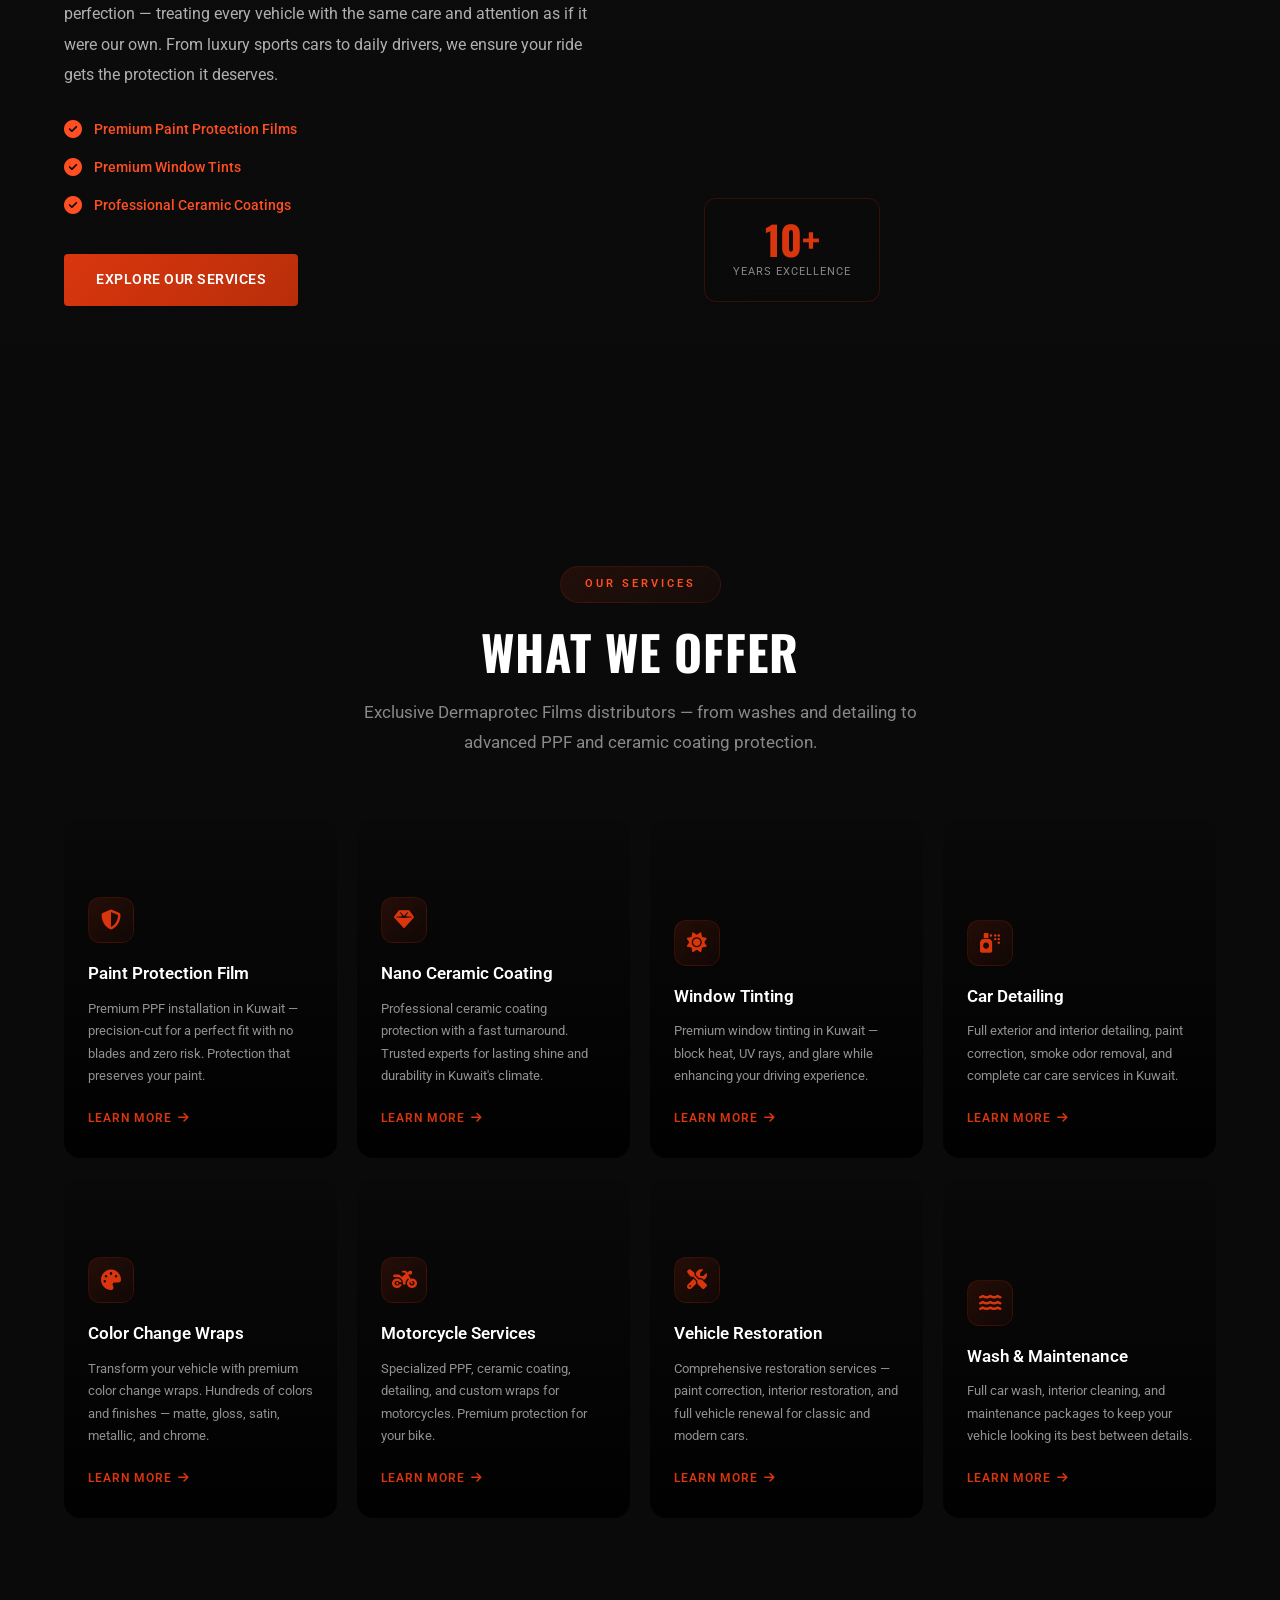
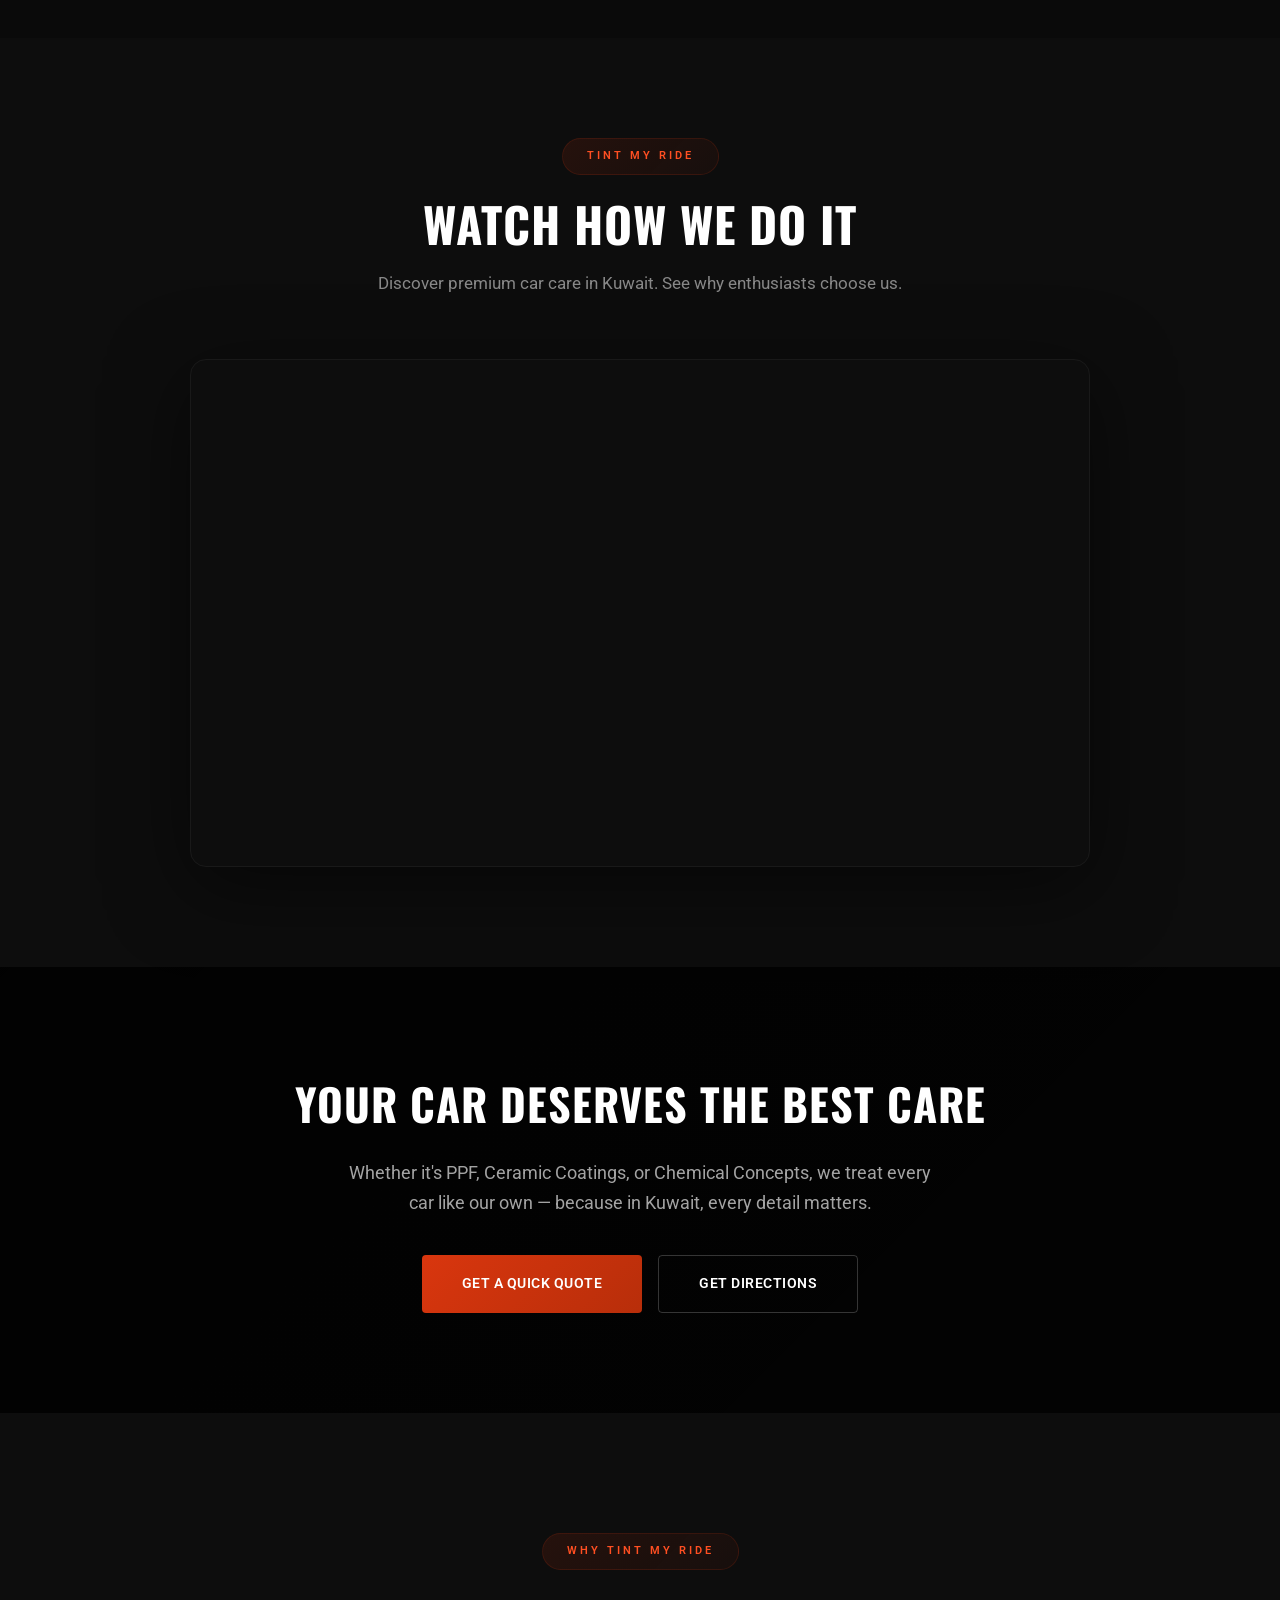
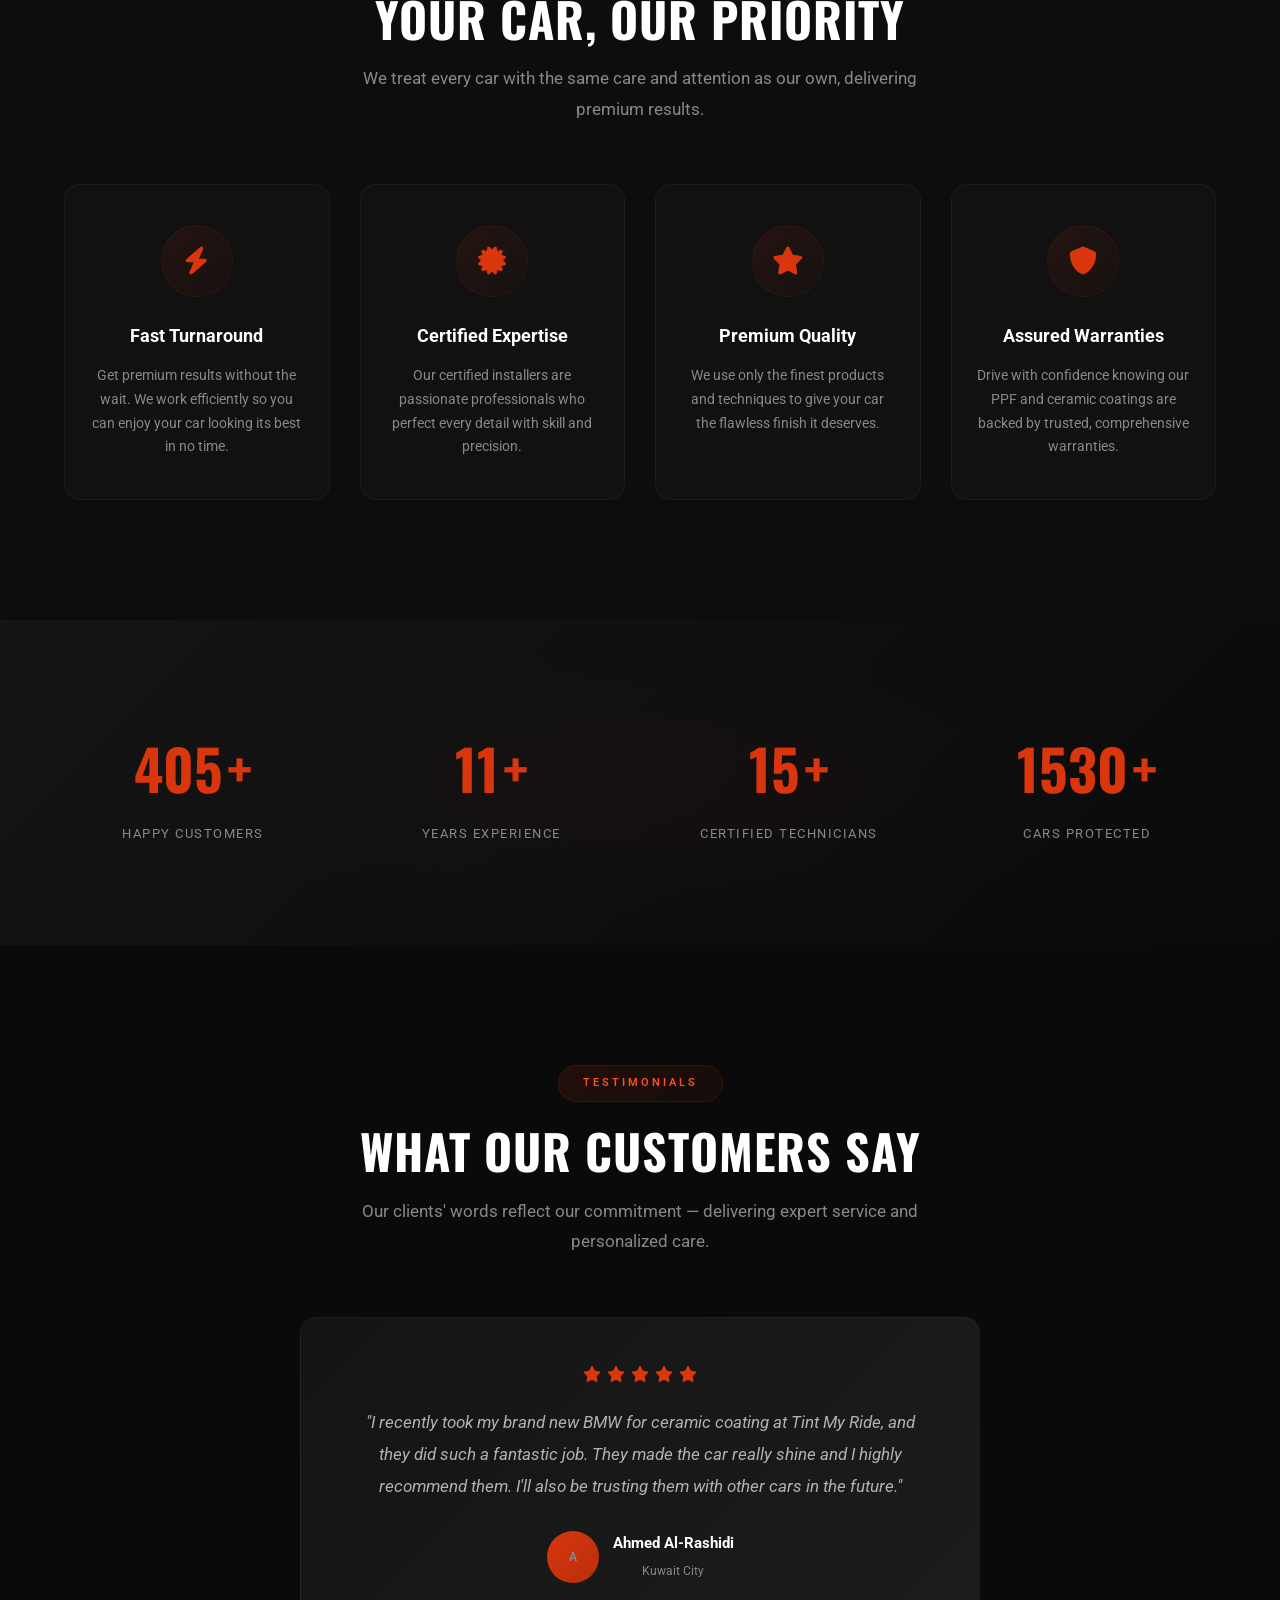
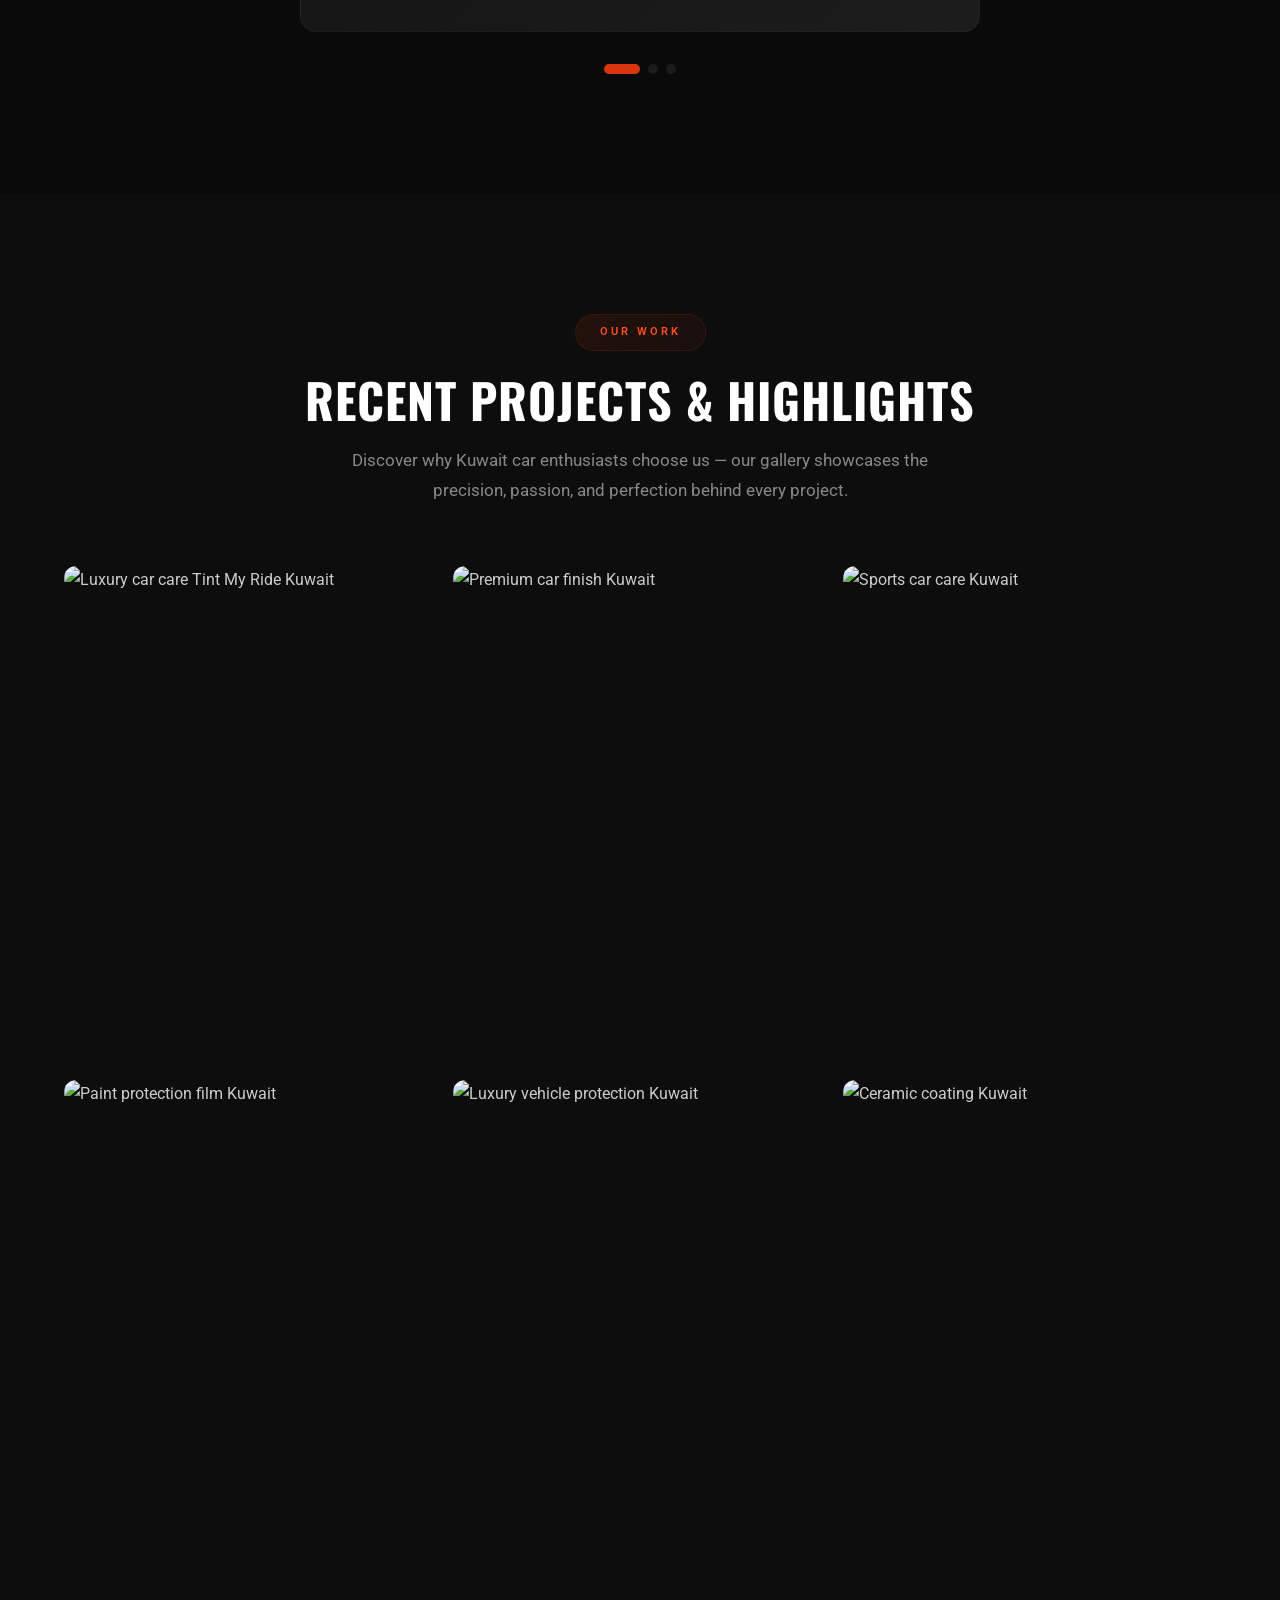
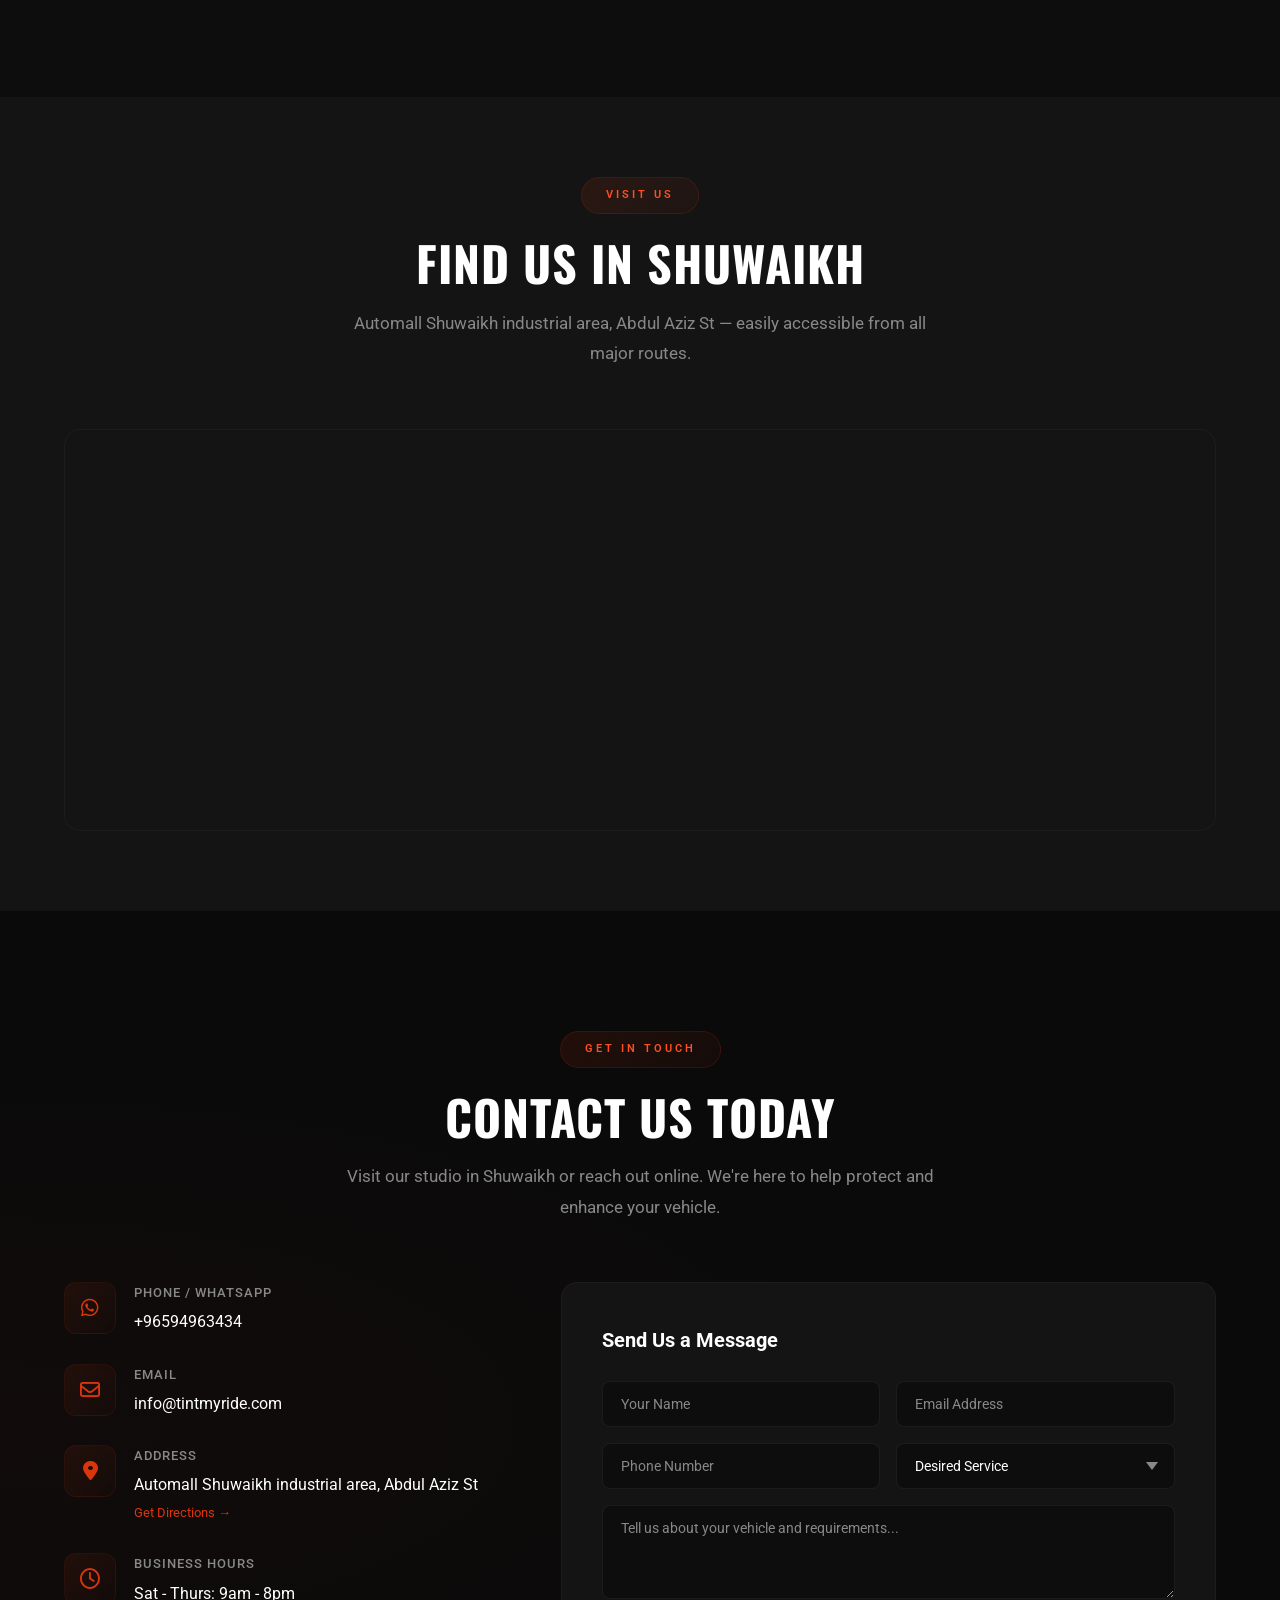
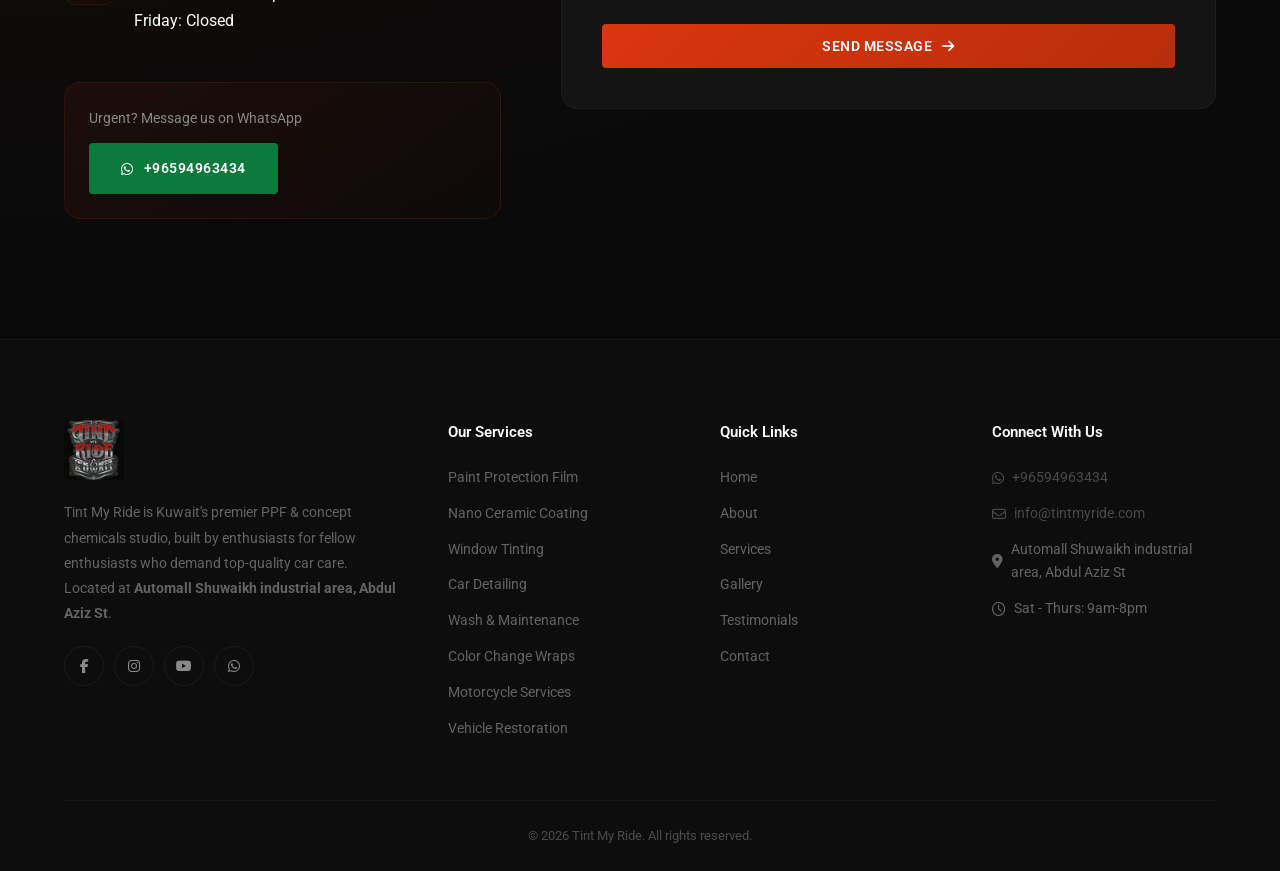
==== commit 80dd13a6: "Switch to Turbo Teal light mode, shorten address, fix Shuwaikh->Kuwait branding" ====
--- a/index.html
+++ b/index.html
@@ -16,7 +16,7 @@
       @PRIMARY_COLOR_GLOW@ → RGBA version at 15% opacity
       +96594963434       → Contact/WhatsApp number
       info@tintmyride.com              → Contact email
-      Automall Shuwaikh industrial area, Abdul Aziz Fahad Almusaed St, Shuwaikh Industrial            → Street address
+      Automall Shuwaikh industrial area, Abdul Aziz St            → Street address
       Shuwaikh               → City / location
       2026               → Current year
       @HERO_TITLE@         → Main headline
@@ -27,7 +27,7 @@
   <meta charset="UTF-8">
   <meta name="viewport" content="width=device-width, initial-scale=1.0">
   <title>Tint My Ride | Premium PPF, Ceramic Coating &amp; Chemical Concepts in Shuwaikh</title>
-  <meta name="description" content="Tint My Ride — Shuwaikh's premier PPF &amp; concept chemicals studio. Specializing in XPEL PPF, Ceramic Coating, Chemical Concepts, and full car care. Located at Automall Shuwaikh industrial area, Abdul Aziz Fahad Almusaed St, Shuwaikh Industrial, Shuwaikh.">
+  <meta name="description" content="Tint My Ride — Kuwait's premier PPF &amp; concept chemicals studio. Specializing in XPEL PPF, Ceramic Coating, Chemical Concepts, and full car care. Located at Automall Shuwaikh industrial area, Abdul Aziz St.">
   <meta name="keywords" content="Tint My Ride, Shuwaikh, Car Protection, PPF, Paint Protection Film, Ceramic Coating, Car Detailing">
   <meta name="geo.region" content="KW">
   <meta name="geo.placename" content="Shuwaikh">
@@ -47,7 +47,7 @@
     "email": "info@tintmyride.com",
     "address": {
       "@type": "PostalAddress",
-      "streetAddress": "Automall Shuwaikh industrial area, Abdul Aziz Fahad Almusaed St, Shuwaikh Industrial",
+      "streetAddress": "Automall Shuwaikh industrial area, Abdul Aziz St",
       "addressLocality": "Shuwaikh",
       "addressCountry": "KW"
     },
@@ -59,7 +59,7 @@
         "closes": "20:00"
       }
     ],
-        "description": "Shuwaikh's premier PPF &amp; concept chemicals studio specializing in PPF, ceramic coating, chemical concepts, and full car care services.",
+        "description": "Kuwait's premier PPF &amp; concept chemicals studio specializing in PPF, ceramic coating, chemical concepts, and full car care services.",
         "url": "https://tintmyride.vercel.app"
   }
   </script>
@@ -72,7 +72,7 @@
       <div class="top-bar-contact">
         <a href="https://wa.me/+96594963434"><i class="fab fa-whatsapp"></i> +96594963434</a>
         <a href="mailto:info@tintmyride.com"><i class="far fa-envelope"></i> info@tintmyride.com</a>
-        <a href="#map"><i class="fas fa-map-marker-alt"></i> Automall Shuwaikh industrial area, Abdul Aziz Fahad Almusaed St, Shuwaikh Industrial, Shuwaikh</a>
+        <a href="#map"><i class="fas fa-map-marker-alt"></i> Automall Shuwaikh industrial area, Abdul Aziz St</a>
       </div>
       <div class="top-bar-social">
         <a href="#"><i class="fab fa-facebook-f"></i></a>
@@ -128,7 +128,7 @@
     </div>
     <div class="hero-overlay"></div>
     <div class="container hero-content">
-      <span class="hero-badge">Shuwaikh'S PREMIER PPF &amp; CONCEPT CHEMICALS</span>
+      <span class="hero-badge">KUWAIT'S PREMIER PPF &amp; CONCEPT CHEMICALS</span>
       <h1>Premium PPF, Ceramic Coating<br><span class="gradient-text">&amp; Chemical Concepts</span><br>in Shuwaikh</h1>
       <p>Kuwait's exclusive distributor of Dermaprotec Films — professional PPF, ceramic coating, and car care since 2015.</p>
       <div class="hero-actions">
@@ -429,7 +429,7 @@
       <div class="section-header">
         <span class="section-badge">VISIT US</span>
         <h2>Find Us in Shuwaikh</h2>
-        <p class="section-sub">Automall Shuwaikh industrial area, Abdul Aziz Fahad Almusaed St, Shuwaikh Industrial, Shuwaikh — easily accessible from all major routes.</p>
+        <p class="section-sub">Automall Shuwaikh industrial area, Abdul Aziz St — easily accessible from all major routes.</p>
       </div>
       <div class="map-container" style="border-radius: 16px; overflow: hidden; border: 1px solid rgba(255,255,255,0.04);">
         <iframe src="https://www.google.com/maps/embed?pb=!1m18!1m12!1m3!1d3477.5!2d47.9320!3d29.3450!2m3!1f0!2f0!3f0!3m2!1i1024!2i768!4f13.1!3m3!1m2!1s0x3fcf9c5a5a5a5a5a%3A0x0!2zU2h1d2Fpa2ggSW5kdXN0cmlhbCwgS3V3YWl0!5e0!3m2!1sen!2skw!4v1" width="100%" height="400" style="border:0; display: block;" allowfullscreen="" loading="lazy" referrerpolicy="no-referrer-when-downgrade" title="Tint My Ride location in Shuwaikh"></iframe>
@@ -466,7 +466,7 @@
             <div class="contact-icon"><i class="fas fa-map-marker-alt"></i></div>
             <div>
               <h4>Address</h4>
-              <p>Automall Shuwaikh industrial area, Abdul Aziz Fahad Almusaed St, Shuwaikh Industrial, Shuwaikh</p>
+              <p>Automall Shuwaikh industrial area, Abdul Aziz St</p>
               <a href="#map" style="font-size: 13px; color: var(--primary);">Get Directions →</a>
             </div>
           </div>
@@ -527,7 +527,7 @@
           <a href="#" class="logo">
             <img src="images/Logo.jpg" alt="Tint My Ride">
           </a>
-          <p>Tint My Ride is Shuwaikh's premier PPF &amp; concept chemicals studio, built by enthusiasts for fellow enthusiasts who demand top-quality car care. Located at <strong>Automall Shuwaikh industrial area, Abdul Aziz Fahad Almusaed St, Shuwaikh Industrial, Shuwaikh</strong>.</p>
+          <p>Tint My Ride is Kuwait's premier PPF &amp; concept chemicals studio, built by enthusiasts for fellow enthusiasts who demand top-quality car care. Located at <strong>Automall Shuwaikh industrial area, Abdul Aziz St</strong>.</p>
           <div class="footer-social">
             <a href="#"><i class="fab fa-facebook-f"></i></a>
             <a href="#"><i class="fab fa-instagram"></i></a>
@@ -564,7 +564,7 @@
           <ul>
             <li><a href="https://wa.me/+96594963434"><i class="fab fa-whatsapp"></i> +96594963434</a></li>
             <li><a href="mailto:info@tintmyride.com"><i class="far fa-envelope"></i> info@tintmyride.com</a></li>
-            <li><i class="fas fa-map-marker-alt"></i> Automall Shuwaikh industrial area, Abdul Aziz Fahad Almusaed St, Shuwaikh Industrial, Shuwaikh</li>
+            <li><i class="fas fa-map-marker-alt"></i> Automall Shuwaikh industrial area, Abdul Aziz St</li>
             <li><i class="far fa-clock"></i> Sat - Thurs: 9am-8pm</li>
           </ul>
         </div>
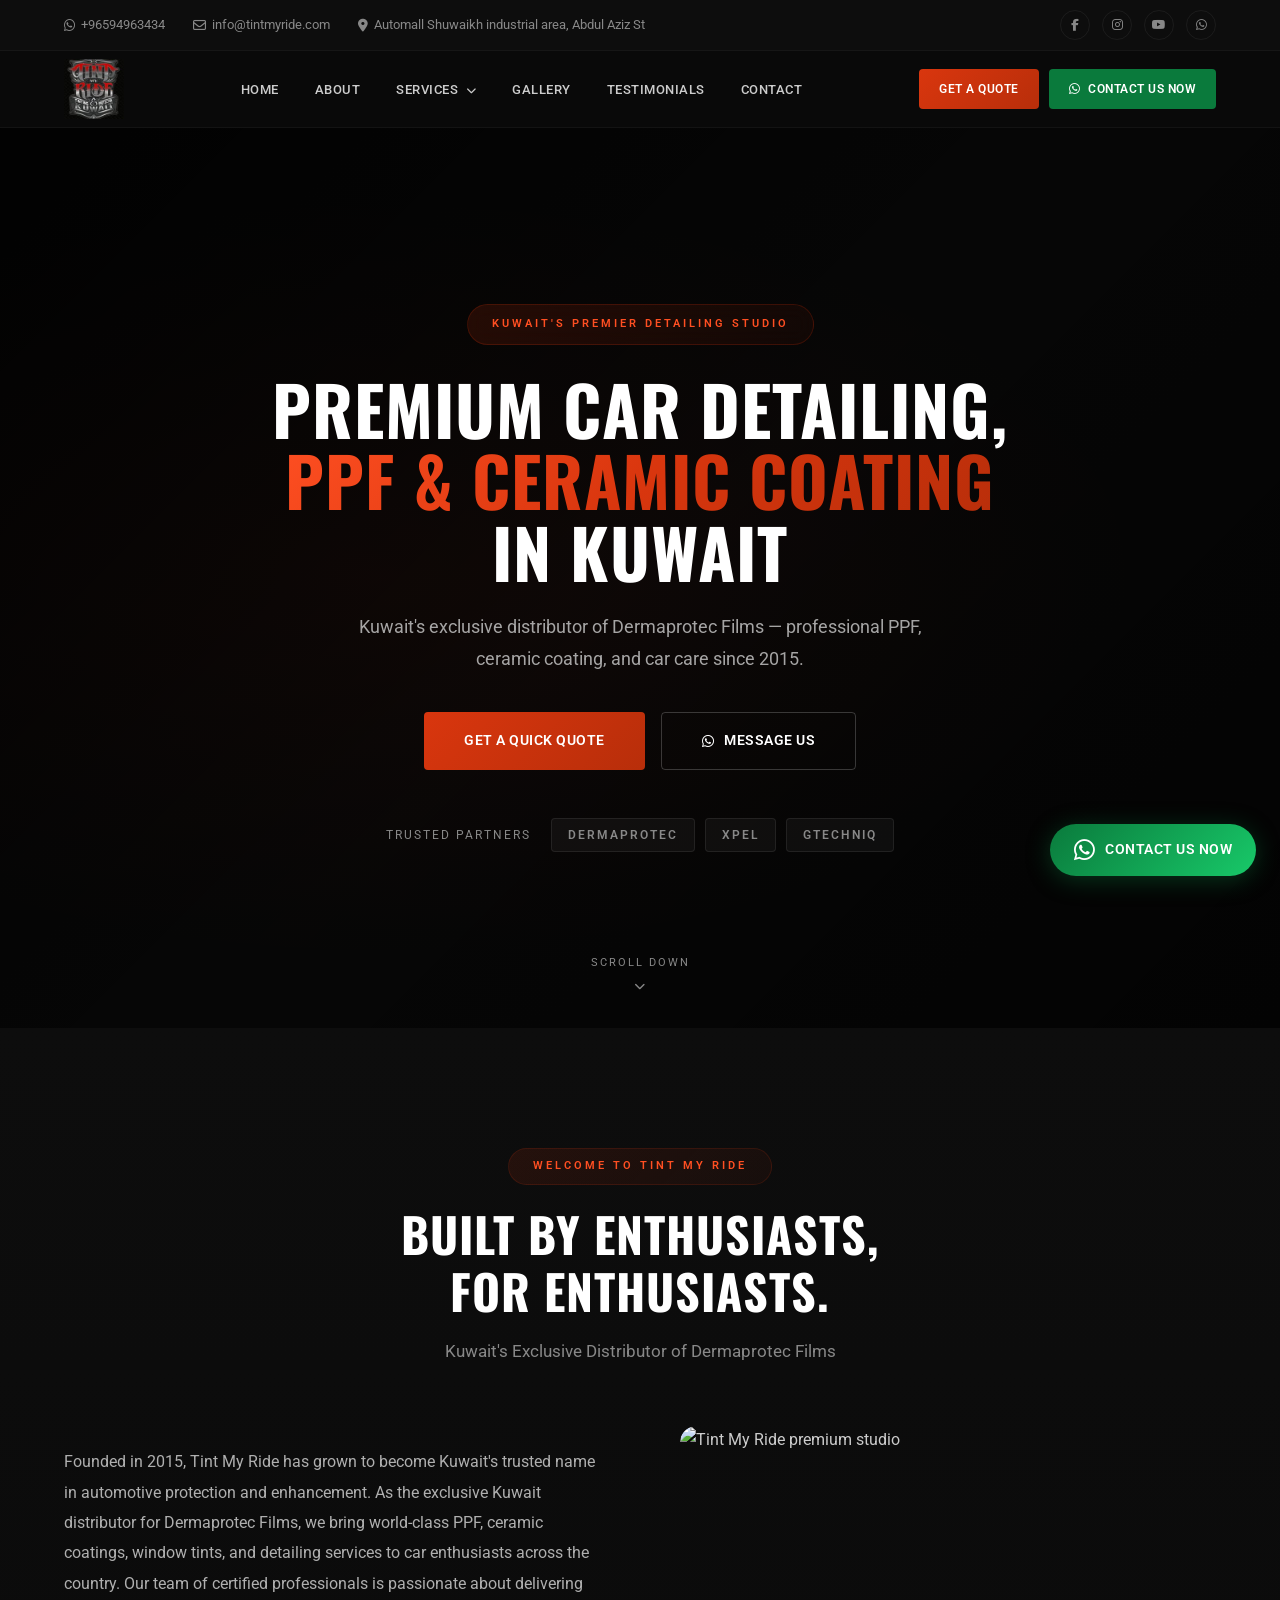
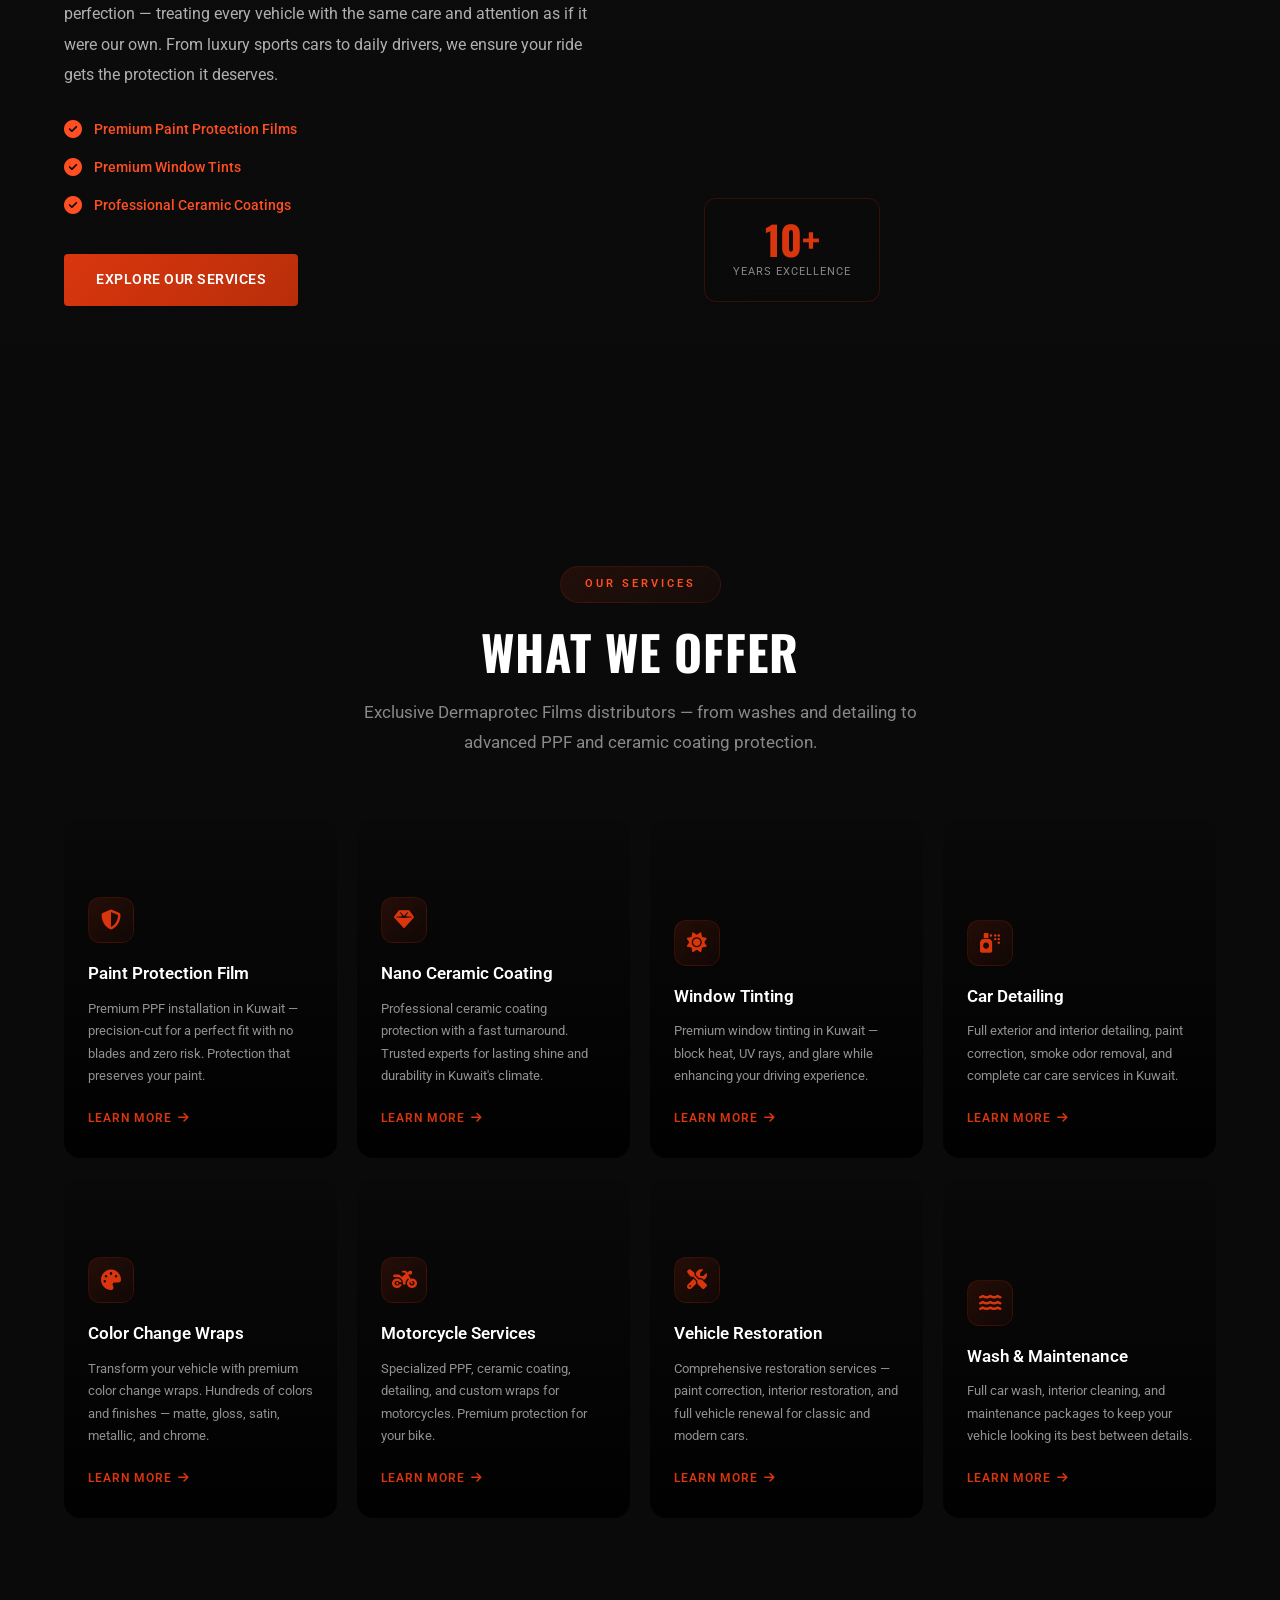
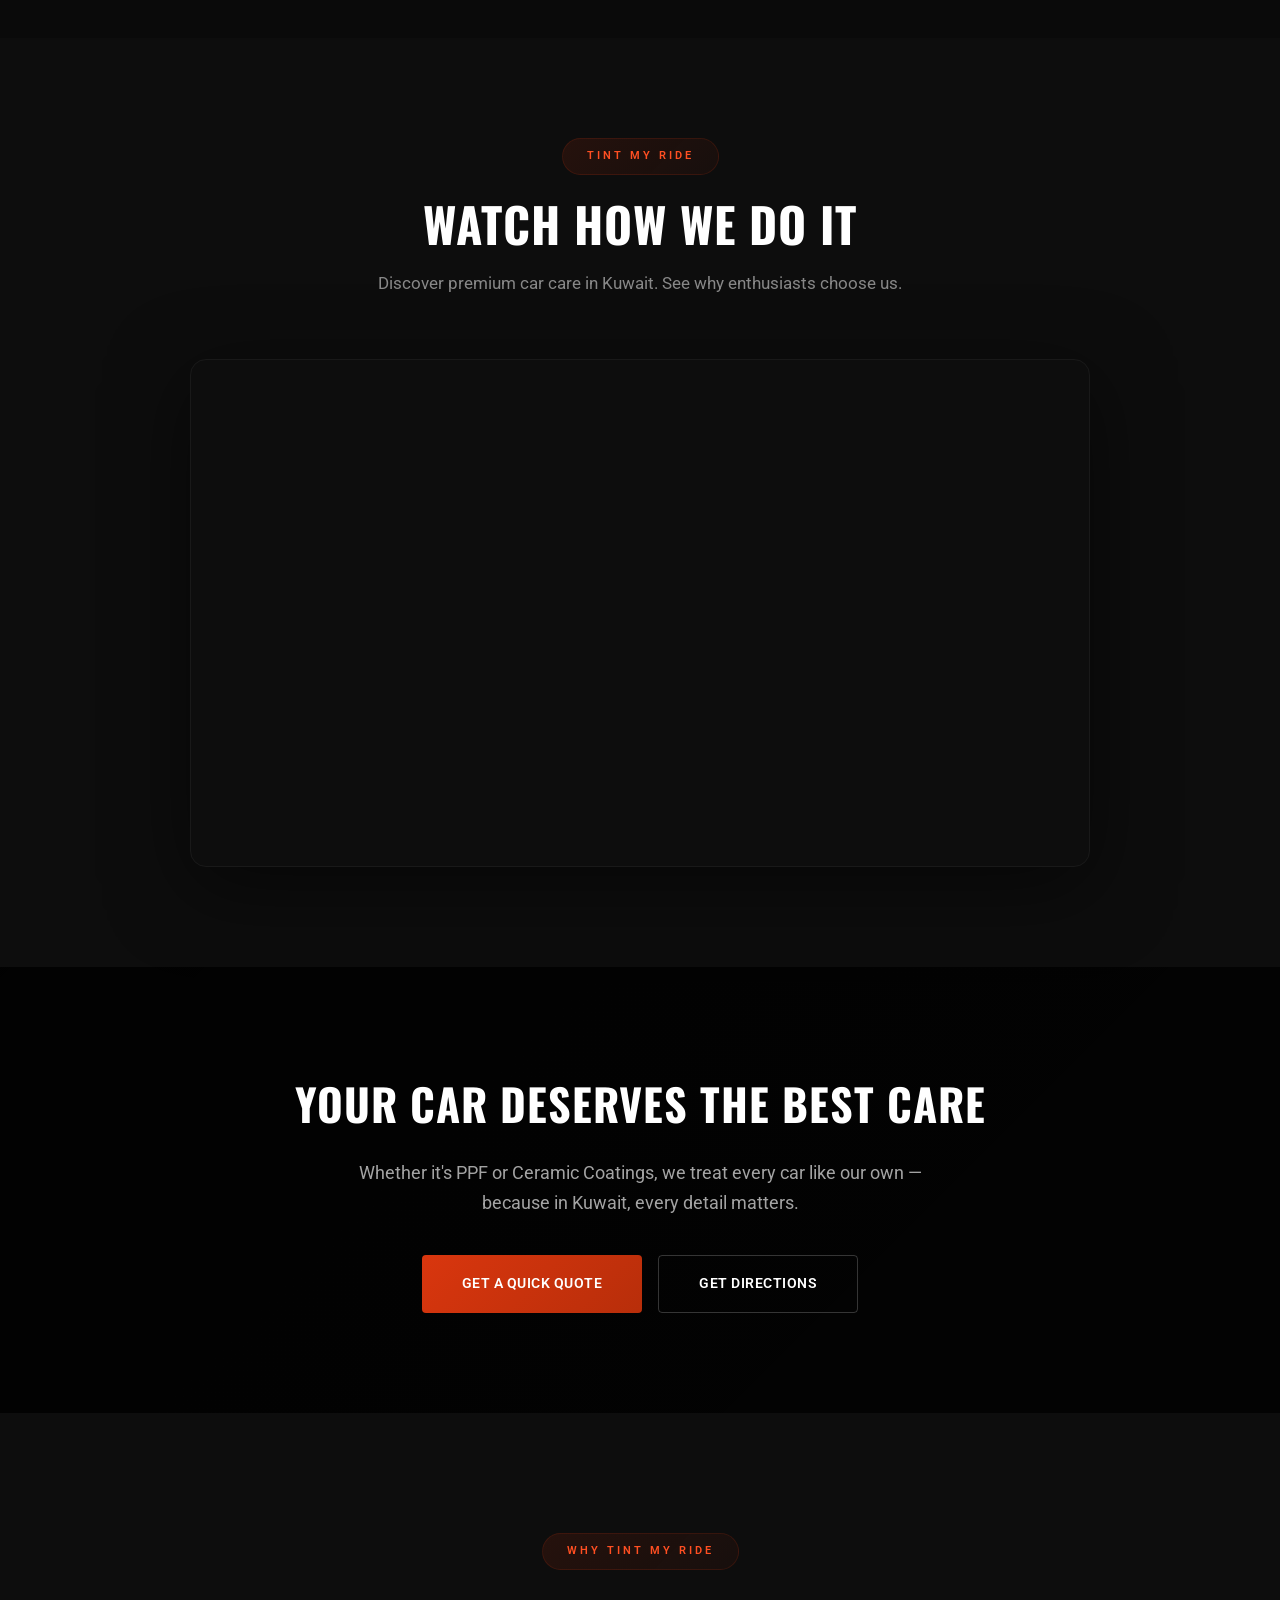
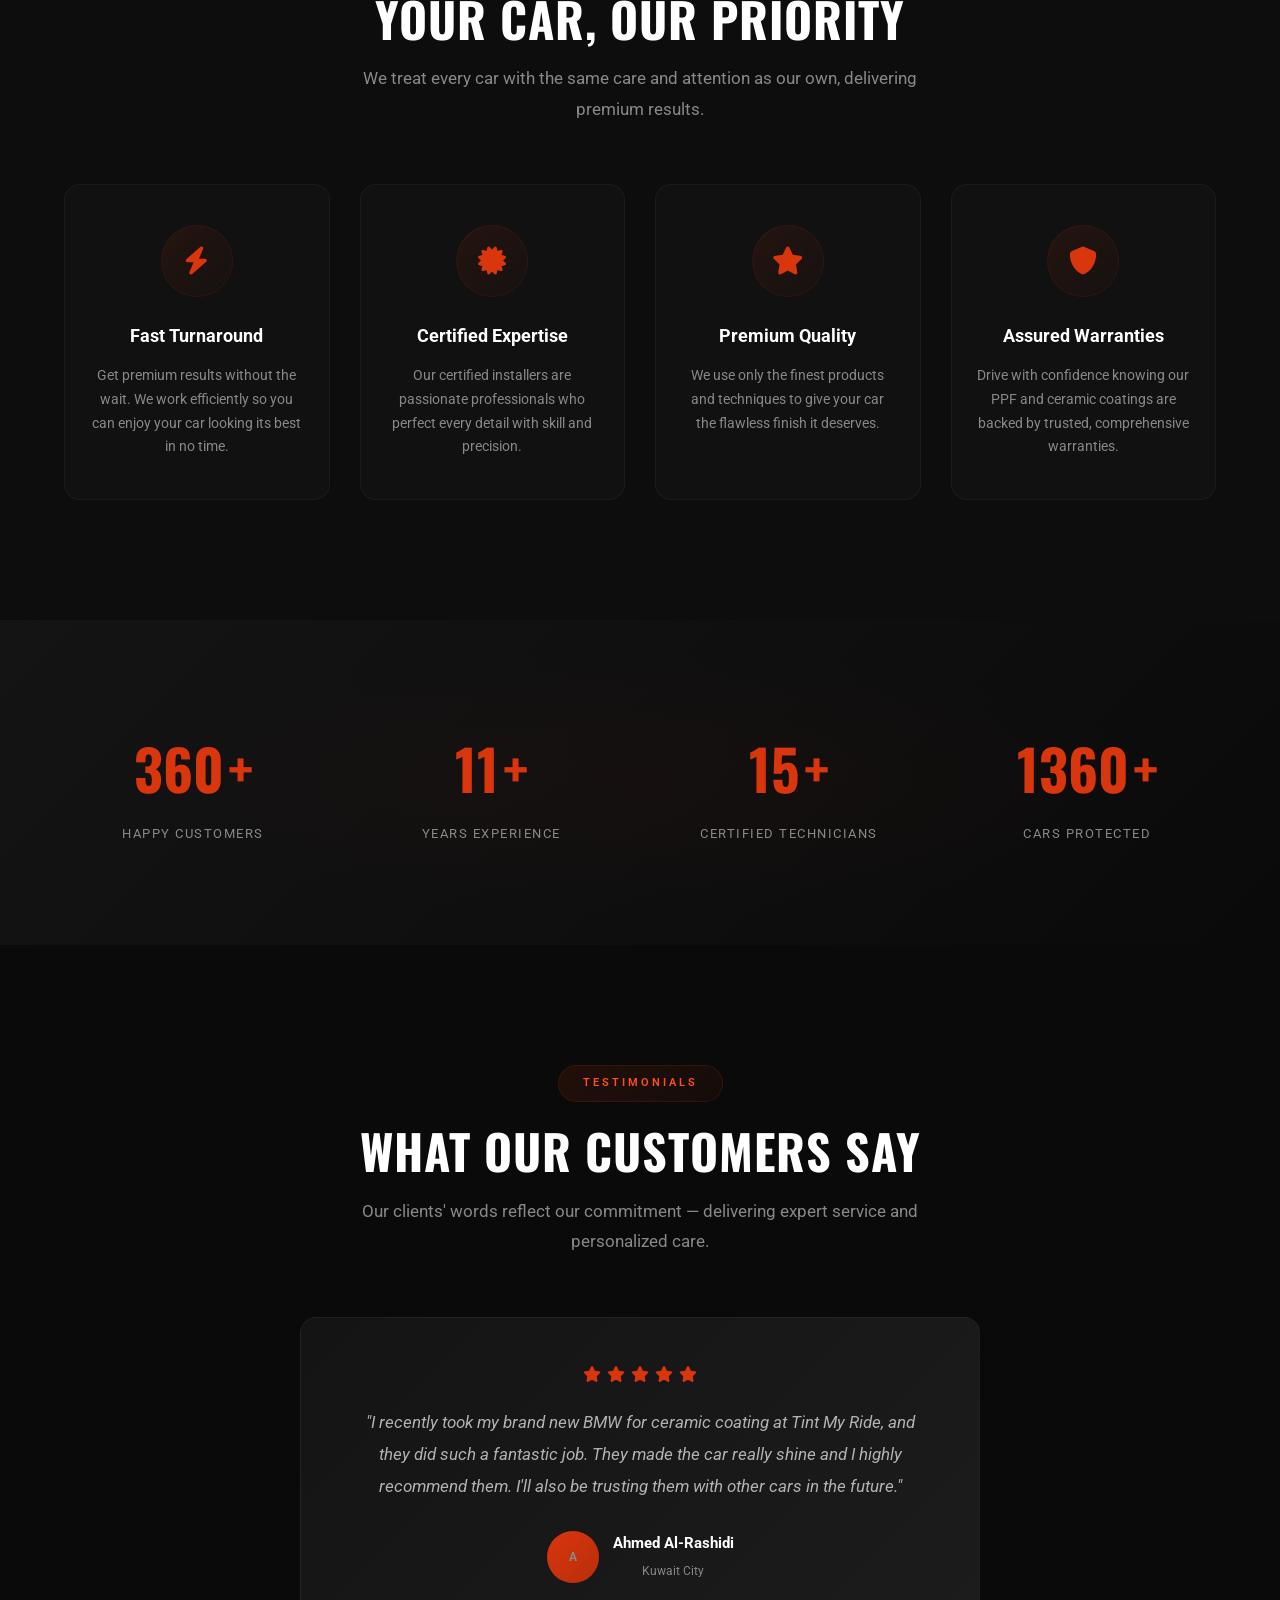
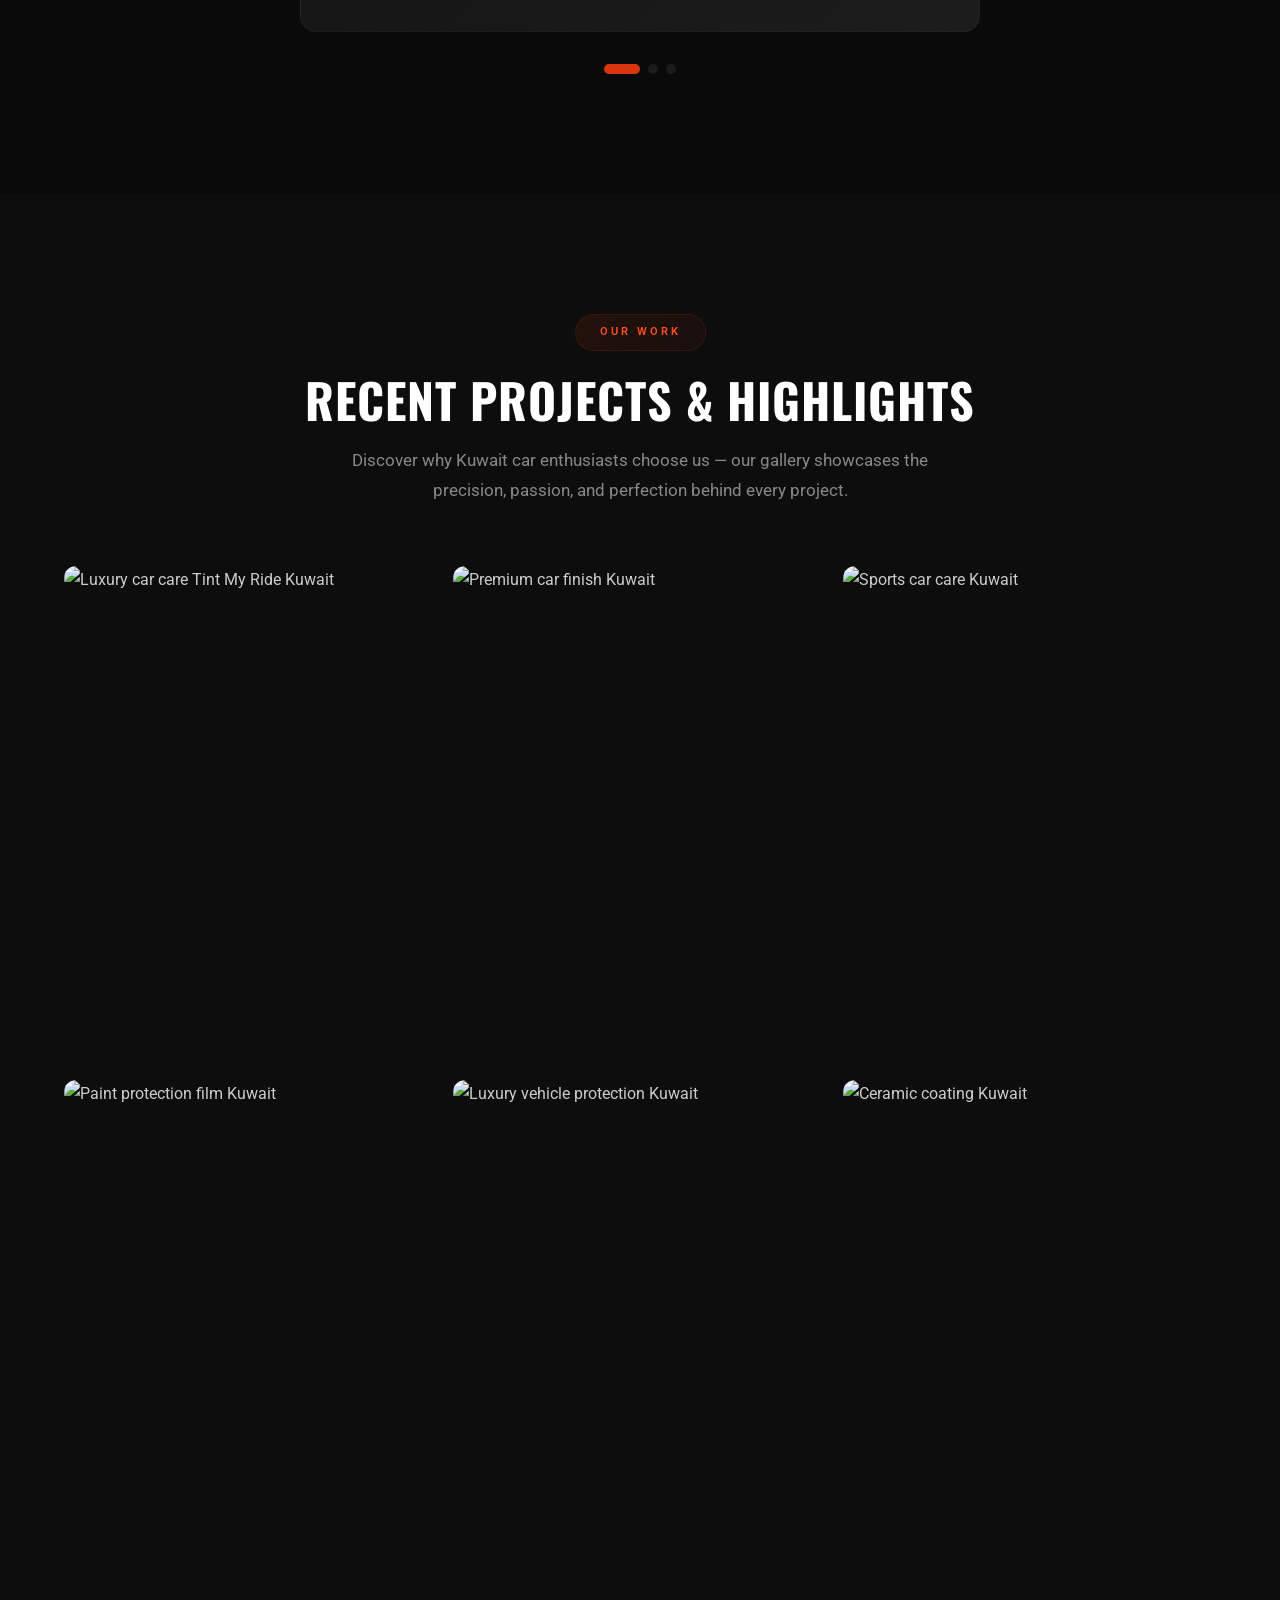
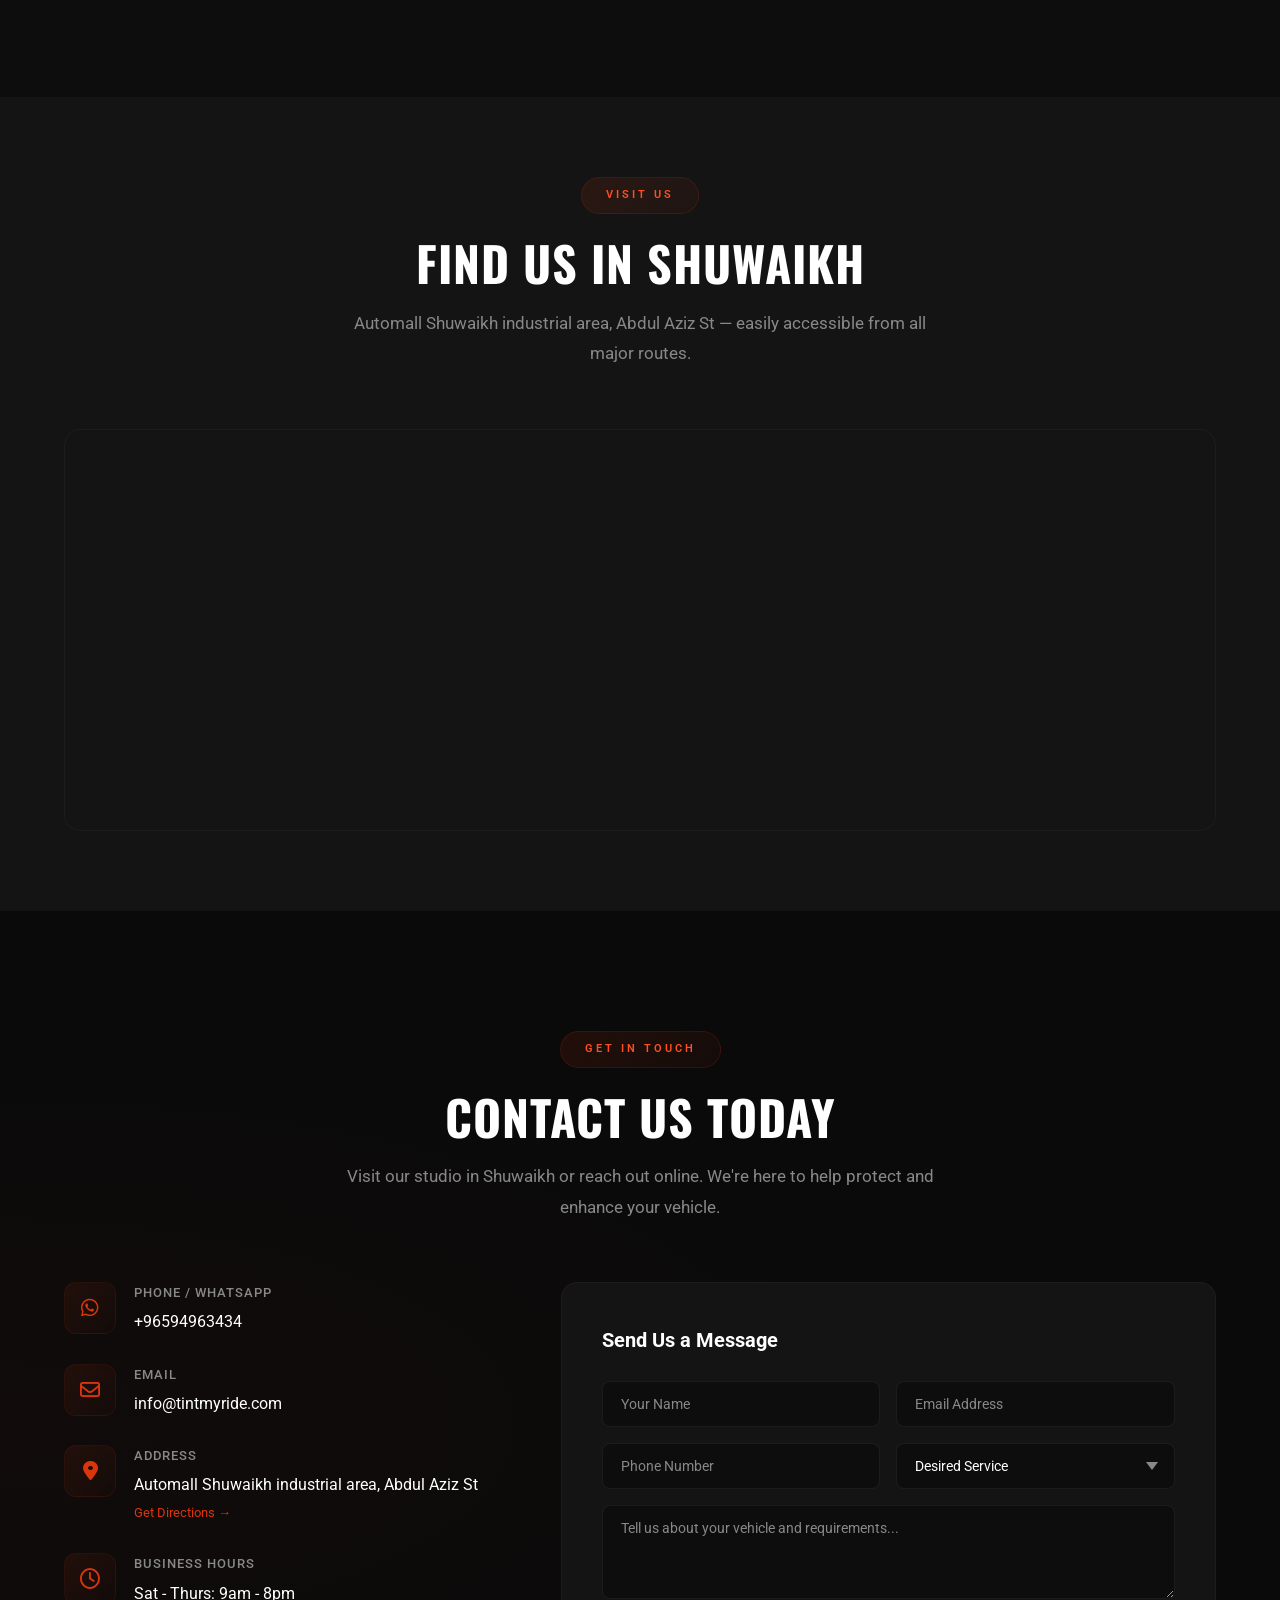
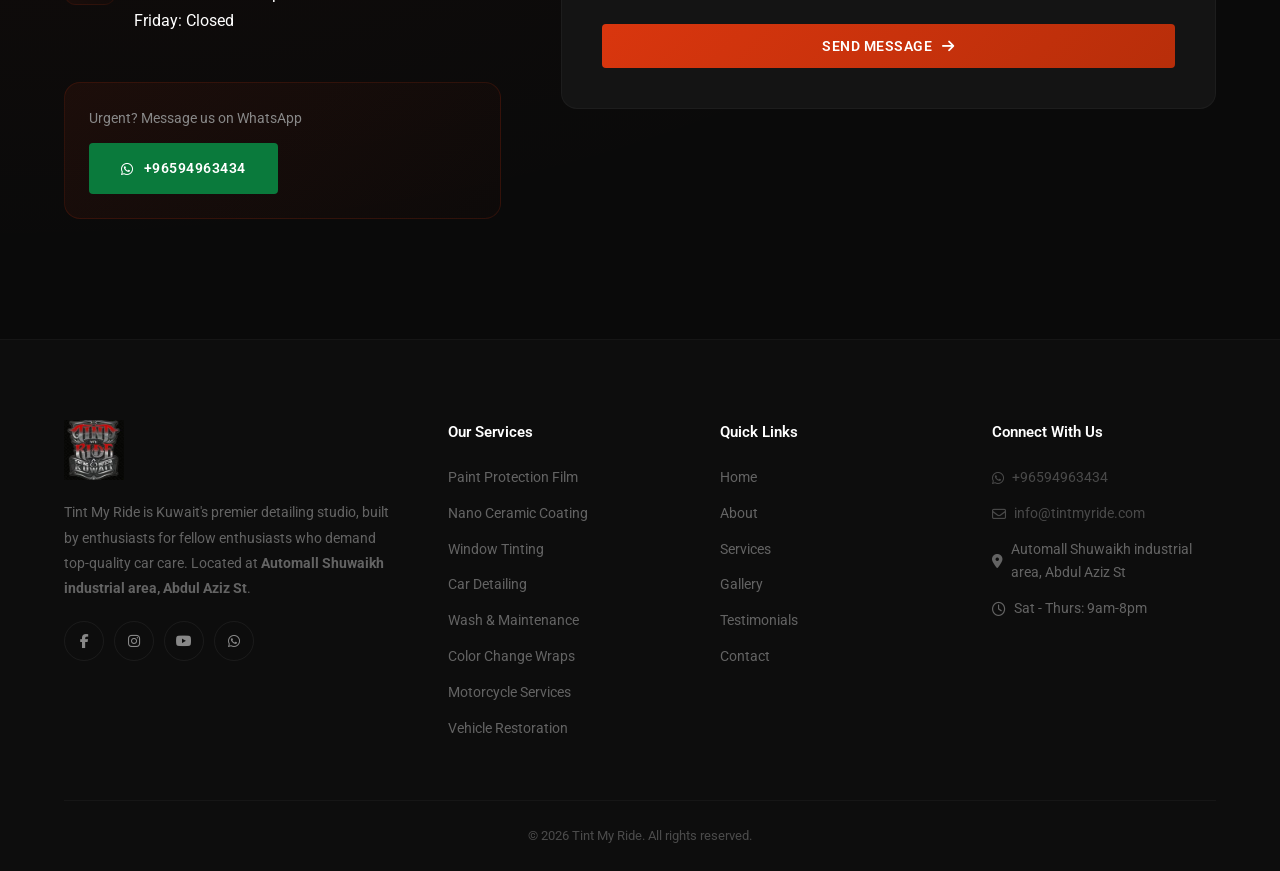
==== commit 1bc93154: "Remove all Chemical Concepts/concept chemicals references across site" ====
--- a/index.html
+++ b/index.html
@@ -26,8 +26,8 @@
   -->
   <meta charset="UTF-8">
   <meta name="viewport" content="width=device-width, initial-scale=1.0">
-  <title>Tint My Ride | Premium PPF, Ceramic Coating &amp; Chemical Concepts in Shuwaikh</title>
-  <meta name="description" content="Tint My Ride — Kuwait's premier PPF &amp; concept chemicals studio. Specializing in XPEL PPF, Ceramic Coating, Chemical Concepts, and full car care. Located at Automall Shuwaikh industrial area, Abdul Aziz St.">
+  <title>Tint My Ride | Premium Car Detailing, PPF &amp; Ceramic Coating in Kuwait</title>
+  <meta name="description" content="Tint My Ride — Kuwait's premier detailing studio. Specializing in PPF, Ceramic Coating, and full car care. Located at Automall Shuwaikh industrial area, Abdul Aziz St.">
   <meta name="keywords" content="Tint My Ride, Shuwaikh, Car Protection, PPF, Paint Protection Film, Ceramic Coating, Car Detailing">
   <meta name="geo.region" content="KW">
   <meta name="geo.placename" content="Shuwaikh">
@@ -59,7 +59,7 @@
         "closes": "20:00"
       }
     ],
-        "description": "Kuwait's premier PPF &amp; concept chemicals studio specializing in PPF, ceramic coating, chemical concepts, and full car care services.",
+        "description": "Kuwait's premier detailing studio specializing in PPF, ceramic coating, and full car care services.",
         "url": "https://tintmyride.vercel.app"
   }
   </script>
@@ -128,8 +128,8 @@
     </div>
     <div class="hero-overlay"></div>
     <div class="container hero-content">
-      <span class="hero-badge">KUWAIT'S PREMIER PPF &amp; CONCEPT CHEMICALS</span>
-      <h1>Premium PPF, Ceramic Coating<br><span class="gradient-text">&amp; Chemical Concepts</span><br>in Shuwaikh</h1>
+      <span class="hero-badge">KUWAIT'S PREMIER DETAILING STUDIO</span>
+      <h1>Premium Car Detailing,<br><span class="gradient-text">PPF &amp; Ceramic Coating</span><br>in Kuwait</h1>
       <p>Kuwait's exclusive distributor of Dermaprotec Films — professional PPF, ceramic coating, and car care since 2015.</p>
       <div class="hero-actions">
         <a href="#contact" class="btn btn-primary btn-lg">Get a Quick Quote</a>
@@ -285,7 +285,7 @@
     <div class="cta-overlay"></div>
     <div class="container" style="position:relative; z-index:2;">
       <h2>Your Car Deserves the Best Care</h2>
-      <p>Whether it's PPF, Ceramic Coatings, or Chemical Concepts, we treat every car like our own — because in Kuwait, every detail matters.</p>
+      <p>Whether it's PPF or Ceramic Coatings, we treat every car like our own — because in Kuwait, every detail matters.</p>
       <div class="cta-actions">
         <a href="#contact" class="btn btn-primary btn-lg">Get a Quick Quote</a>
         <a href="#map" class="btn btn-outline btn-lg">Get Directions</a>
@@ -527,7 +527,7 @@
           <a href="#" class="logo">
             <img src="images/Logo.jpg" alt="Tint My Ride">
           </a>
-          <p>Tint My Ride is Kuwait's premier PPF &amp; concept chemicals studio, built by enthusiasts for fellow enthusiasts who demand top-quality car care. Located at <strong>Automall Shuwaikh industrial area, Abdul Aziz St</strong>.</p>
+          <p>Tint My Ride is Kuwait's premier detailing studio, built by enthusiasts for fellow enthusiasts who demand top-quality car care. Located at <strong>Automall Shuwaikh industrial area, Abdul Aziz St</strong>.</p>
           <div class="footer-social">
             <a href="#"><i class="fab fa-facebook-f"></i></a>
             <a href="#"><i class="fab fa-instagram"></i></a>
